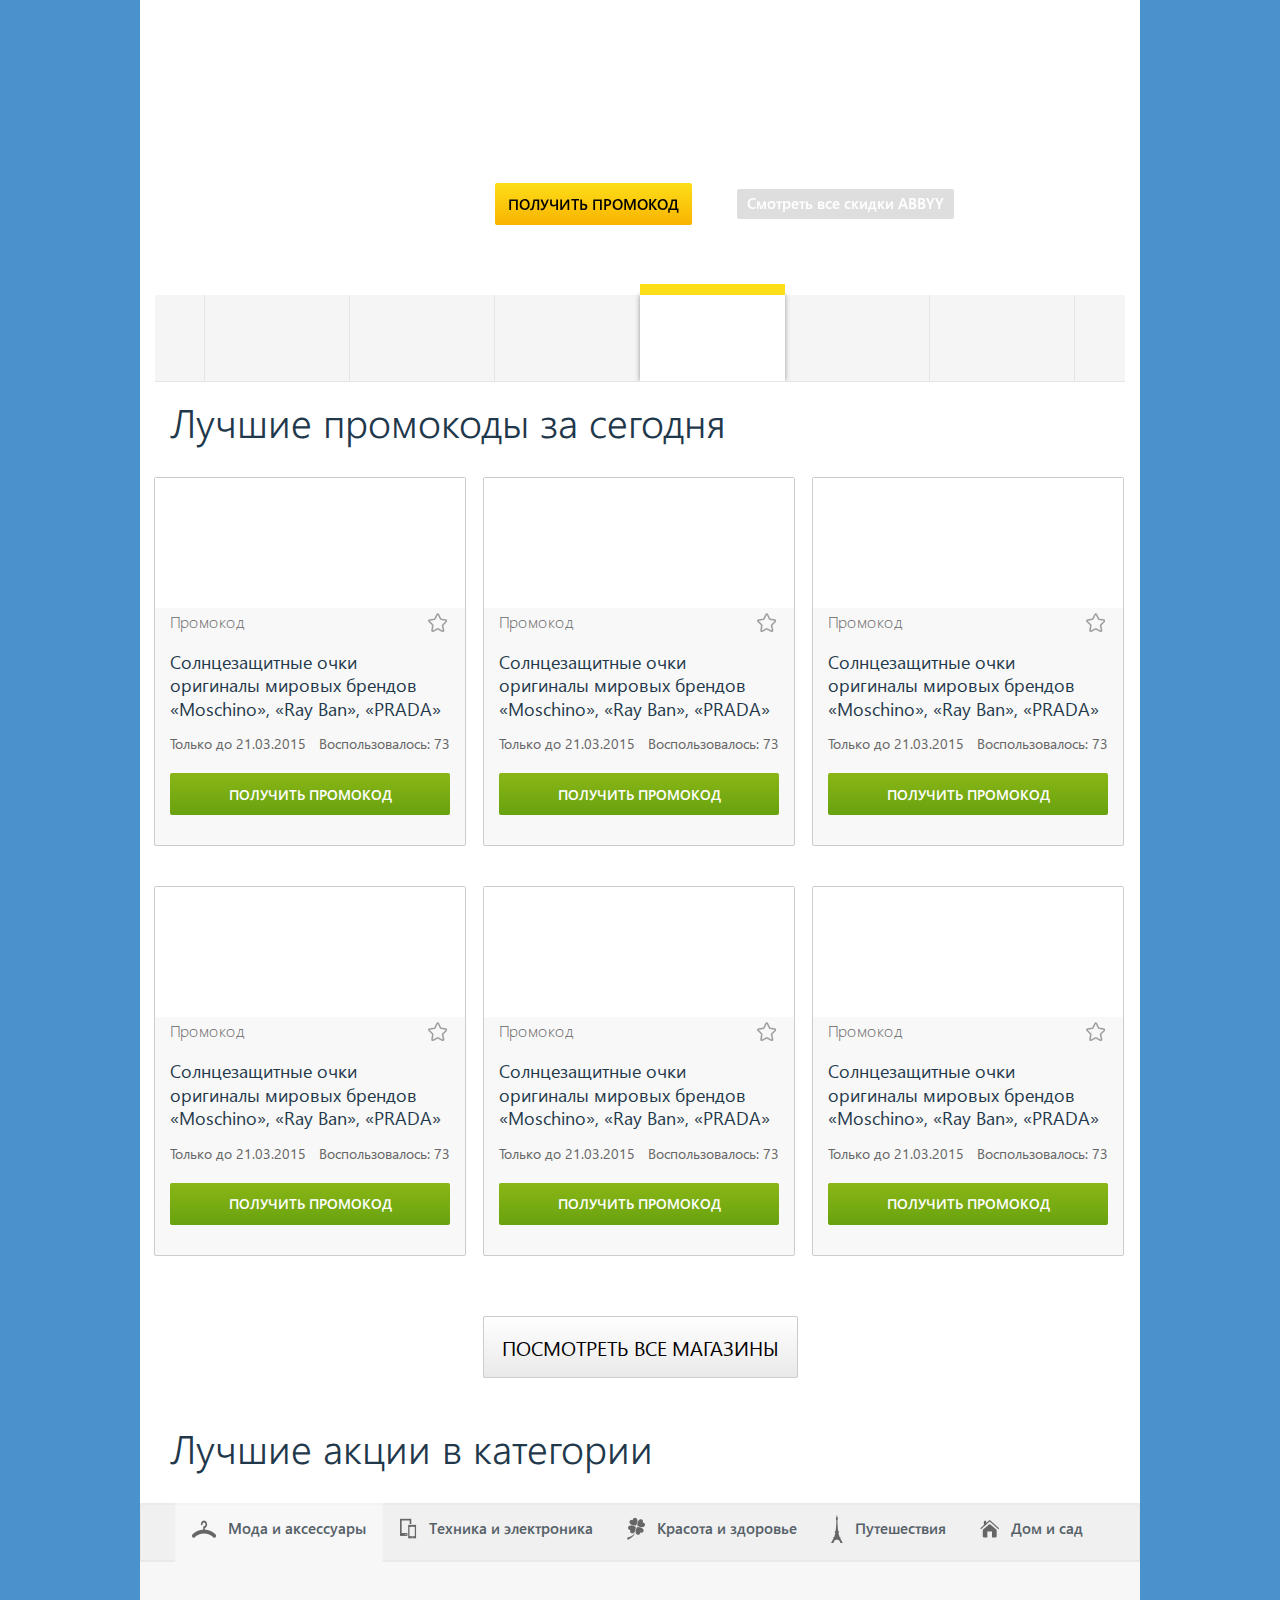
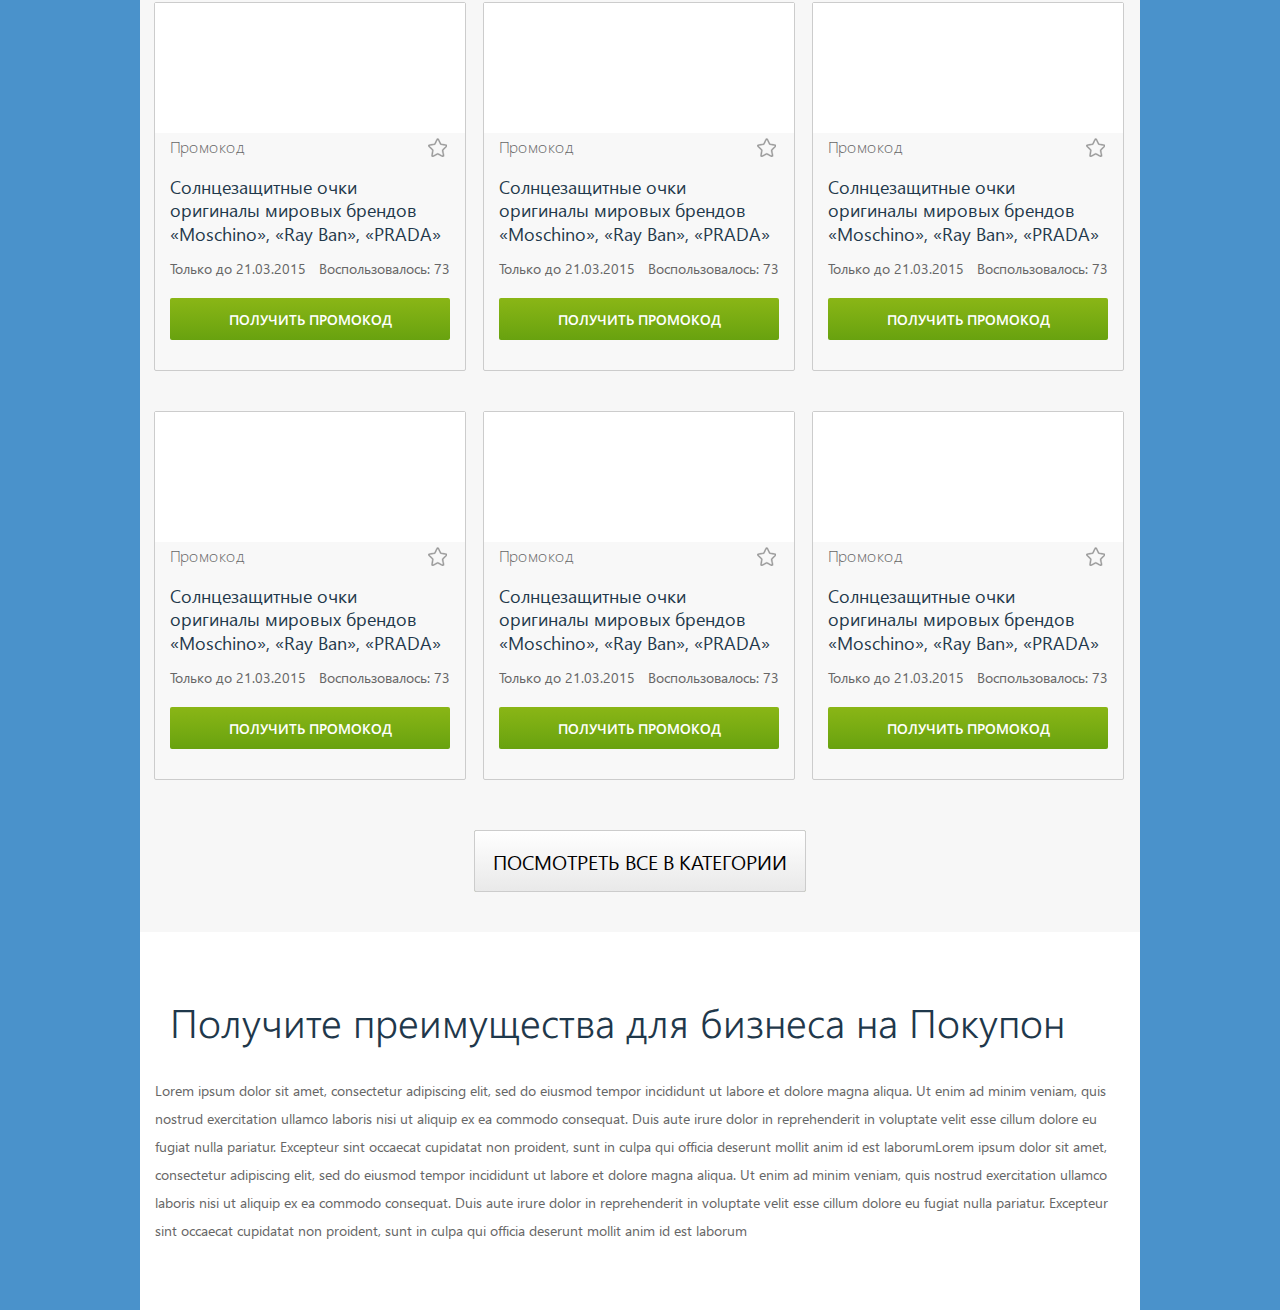
==== pokupon1.html @ 31fe0f2d "added some pages" ====
<!doctype html>
<html>
<head>
	<meta charset="utf-8">
	<title>Template</title>
	<meta name="viewport" content="width=device-width, initial-scale=1">
	<meta name="format-detection" content="telephone=no">
	<!-- <meta name="viewport" content="width=1200"> -->
	<!-- <meta name="viewport" content="initial-scale=1, user-scalable=no"> -->
	<link rel="stylesheet" media="all" href="css/screen.css" >
	<!--[if IE]><script src="js/html5shiv.js"></script><![endif]-->
</head>
<body>
<!-- wrapper -->
<div class="wrapper">
	<!-- sl -->
	<div class="sl">
		<div class="sl__in js-sl">
			<div class="sl__item">
				<img src="http://placehold.it/970x280" alt="">
				<div class="sl__content">
					<div class="sl__title">Скидка на косметику Guerlain 75%</div>
					<div class="sl__text">Лучший подарок для прекрасных дам! Наборы натуральной косметики всего от 155 грн.!</div>
					<div class="sl__footer">
						<button class="btn btn_yellow">ПОЛУЧИТЬ ПРОМОКОД</button>
						<a class="sl__link" href="#">Смотреть все скидки ABBYY</a>
					</div>
				</div>
			</div>
			<div class="sl__item">
				<img src="http://placehold.it/970x280" alt="">
				<div class="sl__content">
					<div class="sl__title">Скидка на косметику Guerlain 75%</div>
					<div class="sl__text">Лучший подарок для прекрасных дам! Наборы натуральной косметики всего от 155 грн.!</div>
					<div class="sl__footer">
						<button class="btn btn_yellow">ПОЛУЧИТЬ ПРОМОКОД</button>
						<a class="sl__link" href="#">Смотреть все скидки ABBYY</a>
					</div>
				</div>
			</div>
			<div class="sl__item">
				<img src="http://placehold.it/970x280" alt="">
				<div class="sl__content">
					<div class="sl__title">Скидка на косметику Guerlain 75%</div>
					<div class="sl__text">Лучший подарок для прекрасных дам! Наборы натуральной косметики всего от 155 грн.!</div>
					<div class="sl__footer">
						<button class="btn btn_yellow">ПОЛУЧИТЬ ПРОМОКОД</button>
						<a class="sl__link" href="#">Смотреть все скидки ABBYY</a>
					</div>
				</div>
			</div>
			<div class="sl__item">
				<img src="http://placehold.it/970x280" alt="">
				<div class="sl__content">
					<div class="sl__title">Скидка на косметику Guerlain 75%</div>
					<div class="sl__text">Лучший подарок для прекрасных дам! Наборы натуральной косметики всего от 155 грн.!</div>
					<div class="sl__footer">
						<button class="btn btn_yellow">ПОЛУЧИТЬ ПРОМОКОД</button>
						<a class="sl__link" href="#">Смотреть все скидки ABBYY</a>
					</div>
				</div>
			</div>
			<div class="sl__item">
				<img src="http://placehold.it/970x280" alt="">
				<div class="sl__content">
					<div class="sl__title">Скидка на косметику Guerlain 75%</div>
					<div class="sl__text">Лучший подарок для прекрасных дам! Наборы натуральной косметики всего от 155 грн.!</div>
					<div class="sl__footer">
						<button class="btn btn_yellow">ПОЛУЧИТЬ ПРОМОКОД</button>
						<a class="sl__link" href="#">Смотреть все скидки ABBYY</a>
					</div>
				</div>
			</div>
			<div class="sl__item">
				<img src="http://placehold.it/970x280" alt="">
				<div class="sl__content">
					<div class="sl__title">Скидка на косметику Guerlain 75%</div>
					<div class="sl__text">Лучший подарок для прекрасных дам! Наборы натуральной косметики всего от 155 грн.!</div>
					<div class="sl__footer">
						<button class="btn btn_yellow">ПОЛУЧИТЬ ПРОМОКОД</button>
						<a class="sl__link" href="#">Смотреть все скидки ABBYY</a>
					</div>
				</div>
			</div>
			<div class="sl__item">
				<img src="http://placehold.it/970x280" alt="">
				<div class="sl__content">
					<div class="sl__title">Скидка на косметику Guerlain 75%</div>
					<div class="sl__text">Лучший подарок для прекрасных дам! Наборы натуральной косметики всего от 155 грн.!</div>
					<div class="sl__footer">
						<button class="btn btn_yellow">ПОЛУЧИТЬ ПРОМОКОД</button>
						<a class="sl__link" href="#">Смотреть все скидки ABBYY</a>
					</div>
				</div>
			</div>
		</div>
		<div class="sl__nav js-sl-nav">
			<div class="sl__logo">
				<img src="http://placehold.it/120x90" alt="">
			</div>
			<div class="sl__logo">
				<img src="http://placehold.it/120x90" alt="">
			</div>
			<div class="sl__logo">
				<img src="http://placehold.it/120x90" alt="">
			</div>
			<div class="sl__logo">
				<img src="http://placehold.it/120x90" alt="">
			</div>
			<div class="sl__logo">
				<img src="http://placehold.it/120x90" alt="">
			</div>
			<div class="sl__logo">
				<img src="http://placehold.it/120x90" alt="">
			</div>
			<div class="sl__logo">
				<img src="http://placehold.it/120x90" alt="">
			</div>
		</div>
	</div>
	<!-- title -->
	<div class="title">Лучшие промокоды за сегодня</div>
	<!-- wrap-el -->
	<div class="wrap-el">
		<!-- el -->
		<div class="el">
			<div class="el__pic">
				<img src="http://placehold.it/120x90" alt="">
			</div>
			<div class="el__in">
				<div class="el__meta">
					<div class="el__type">Промокод</div>
					<div class="el__fav"><button></button></div>
				</div>
				<div class="el__text">Солнцезащитные очки оригиналы мировых брендов «Moschino», «Ray Ban», «PRADA» </div>
				<ul class="el__info">
					<li>Только до 21.03.2015</li>
					<li>Воспользовалось: 73</li>
				</ul>
				<button class="btn btn_wide">ПОЛУЧИТЬ ПРОМОКОД</button>
			</div>
		</div>
		<!-- el -->
		<div class="el">
			<div class="el__pic">
				<img src="http://placehold.it/120x90" alt="">
			</div>
			<div class="el__in">
				<div class="el__meta">
					<div class="el__type">Промокод</div>
					<div class="el__fav"><button></button></div>
				</div>
				<div class="el__text">Солнцезащитные очки оригиналы мировых брендов «Moschino», «Ray Ban», «PRADA» </div>
				<ul class="el__info">
					<li>Только до 21.03.2015</li>
					<li>Воспользовалось: 73</li>
				</ul>
				<button class="btn btn_wide">ПОЛУЧИТЬ ПРОМОКОД</button>
			</div>
		</div>
		<!-- el -->
		<div class="el">
			<div class="el__pic">
				<img src="http://placehold.it/120x90" alt="">
			</div>
			<div class="el__in">
				<div class="el__meta">
					<div class="el__type">Промокод</div>
					<div class="el__fav"><button></button></div>
				</div>
				<div class="el__text">Солнцезащитные очки оригиналы мировых брендов «Moschino», «Ray Ban», «PRADA» </div>
				<ul class="el__info">
					<li>Только до 21.03.2015</li>
					<li>Воспользовалось: 73</li>
				</ul>
				<button class="btn btn_wide">ПОЛУЧИТЬ ПРОМОКОД</button>
			</div>
		</div>
		<!-- el -->
		<div class="el">
			<div class="el__pic">
				<img src="http://placehold.it/120x90" alt="">
			</div>
			<div class="el__in">
				<div class="el__meta">
					<div class="el__type">Промокод</div>
					<div class="el__fav"><button></button></div>
				</div>
				<div class="el__text">Солнцезащитные очки оригиналы мировых брендов «Moschino», «Ray Ban», «PRADA» </div>
				<ul class="el__info">
					<li>Только до 21.03.2015</li>
					<li>Воспользовалось: 73</li>
				</ul>
				<button class="btn btn_wide">ПОЛУЧИТЬ ПРОМОКОД</button>
			</div>
		</div>
		<!-- el -->
		<div class="el">
			<div class="el__pic">
				<img src="http://placehold.it/120x90" alt="">
			</div>
			<div class="el__in">
				<div class="el__meta">
					<div class="el__type">Промокод</div>
					<div class="el__fav"><button></button></div>
				</div>
				<div class="el__text">Солнцезащитные очки оригиналы мировых брендов «Moschino», «Ray Ban», «PRADA» </div>
				<ul class="el__info">
					<li>Только до 21.03.2015</li>
					<li>Воспользовалось: 73</li>
				</ul>
				<button class="btn btn_wide">ПОЛУЧИТЬ ПРОМОКОД</button>
			</div>
		</div>
		<!-- el -->
		<div class="el">
			<div class="el__pic">
				<img src="http://placehold.it/120x90" alt="">
			</div>
			<div class="el__in">
				<div class="el__meta">
					<div class="el__type">Промокод</div>
					<div class="el__fav"><button></button></div>
				</div>
				<div class="el__text">Солнцезащитные очки оригиналы мировых брендов «Moschino», «Ray Ban», «PRADA» </div>
				<ul class="el__info">
					<li>Только до 21.03.2015</li>
					<li>Воспользовалось: 73</li>
				</ul>
				<button class="btn btn_wide">ПОЛУЧИТЬ ПРОМОКОД</button>
			</div>
		</div>
	</div>
	<!-- wrap-button -->
	<div class="wrap-button">
		<button class="btn btn_big btn_gray">ПОСМОТРЕТЬ ВСЕ МАГАЗИНЫ</button>
	</div>
	<!-- title -->
	<div class="title">Лучшие акции в категории</div>
	<!-- tabs -->
	<div class="tabs">
		<div class="tabs__nav">
			<div class="tabs__list">
				<a class="is-active" href="#"><i class="tabs__fashion"></i><span>Мода и аксессуары</span></a>
				<a href="#"><i class="tabs__tech"></i><span>Техника и электроника</span></a>
				<a href="#"><i class="tabs__beauty"></i><span>Красота и здоровье</span></a>
				<a href="#"><i class="tabs__travel"></i><span>Путешествия</span></a>
				<a href="#"><i class="tabs__home"></i><span>Дом и сад</span></a>
			</div>
		</div>
		<div class="tabs__in">
			<div class="tabs__container">
				<!-- wrap-el -->
				<div class="wrap-el">
					<!-- el -->
					<div class="el">
						<div class="el__pic">
							<img src="http://placehold.it/120x90" alt="">
						</div>
						<div class="el__in">
							<div class="el__meta">
								<div class="el__type">Промокод</div>
								<div class="el__fav"><button></button></div>
							</div>
							<div class="el__text">Солнцезащитные очки оригиналы мировых брендов «Moschino», «Ray Ban», «PRADA» </div>
							<ul class="el__info">
								<li>Только до 21.03.2015</li>
								<li>Воспользовалось: 73</li>
							</ul>
							<button class="btn btn_wide">ПОЛУЧИТЬ ПРОМОКОД</button>
						</div>
					</div>
					<!-- el -->
					<div class="el">
						<div class="el__pic">
							<img src="http://placehold.it/120x90" alt="">
						</div>
						<div class="el__in">
							<div class="el__meta">
								<div class="el__type">Промокод</div>
								<div class="el__fav"><button></button></div>
							</div>
							<div class="el__text">Солнцезащитные очки оригиналы мировых брендов «Moschino», «Ray Ban», «PRADA» </div>
							<ul class="el__info">
								<li>Только до 21.03.2015</li>
								<li>Воспользовалось: 73</li>
							</ul>
							<button class="btn btn_wide">ПОЛУЧИТЬ ПРОМОКОД</button>
						</div>
					</div>
					<!-- el -->
					<div class="el">
						<div class="el__pic">
							<img src="http://placehold.it/120x90" alt="">
						</div>
						<div class="el__in">
							<div class="el__meta">
								<div class="el__type">Промокод</div>
								<div class="el__fav"><button></button></div>
							</div>
							<div class="el__text">Солнцезащитные очки оригиналы мировых брендов «Moschino», «Ray Ban», «PRADA» </div>
							<ul class="el__info">
								<li>Только до 21.03.2015</li>
								<li>Воспользовалось: 73</li>
							</ul>
							<button class="btn btn_wide">ПОЛУЧИТЬ ПРОМОКОД</button>
						</div>
					</div>
					<!-- el -->
					<div class="el">
						<div class="el__pic">
							<img src="http://placehold.it/120x90" alt="">
						</div>
						<div class="el__in">
							<div class="el__meta">
								<div class="el__type">Промокод</div>
								<div class="el__fav"><button></button></div>
							</div>
							<div class="el__text">Солнцезащитные очки оригиналы мировых брендов «Moschino», «Ray Ban», «PRADA» </div>
							<ul class="el__info">
								<li>Только до 21.03.2015</li>
								<li>Воспользовалось: 73</li>
							</ul>
							<button class="btn btn_wide">ПОЛУЧИТЬ ПРОМОКОД</button>
						</div>
					</div>
					<!-- el -->
					<div class="el">
						<div class="el__pic">
							<img src="http://placehold.it/120x90" alt="">
						</div>
						<div class="el__in">
							<div class="el__meta">
								<div class="el__type">Промокод</div>
								<div class="el__fav"><button></button></div>
							</div>
							<div class="el__text">Солнцезащитные очки оригиналы мировых брендов «Moschino», «Ray Ban», «PRADA» </div>
							<ul class="el__info">
								<li>Только до 21.03.2015</li>
								<li>Воспользовалось: 73</li>
							</ul>
							<button class="btn btn_wide">ПОЛУЧИТЬ ПРОМОКОД</button>
						</div>
					</div>
					<!-- el -->
					<div class="el">
						<div class="el__pic">
							<img src="http://placehold.it/120x90" alt="">
						</div>
						<div class="el__in">
							<div class="el__meta">
								<div class="el__type">Промокод</div>
								<div class="el__fav"><button></button></div>
							</div>
							<div class="el__text">Солнцезащитные очки оригиналы мировых брендов «Moschino», «Ray Ban», «PRADA» </div>
							<ul class="el__info">
								<li>Только до 21.03.2015</li>
								<li>Воспользовалось: 73</li>
							</ul>
							<button class="btn btn_wide">ПОЛУЧИТЬ ПРОМОКОД</button>
						</div>
					</div>
				</div>
				<!-- wrap-button -->
				<div class="wrap-button">
					<button class="btn btn_big btn_gray">ПОСМОТРЕТЬ ВСЕ В КАТЕГОРИИ</button>
				</div>
			</div>
		</div>
	</div>
	<!-- text -->
	<div class="text">
		<div class="title">Получите преимущества для бизнеса на Покупон</div>
		<div class="text__in">
			<p>Lorem ipsum dolor sit amet, consectetur adipiscing elit, sed do eiusmod tempor incididunt ut labore et dolore magna aliqua. Ut enim ad minim veniam, quis nostrud exercitation ullamco laboris nisi ut aliquip ex ea commodo consequat. Duis aute irure dolor in reprehenderit in voluptate velit esse cillum dolore eu fugiat nulla pariatur. Excepteur sint occaecat cupidatat non proident, sunt in culpa qui officia deserunt mollit anim id est laborumLorem ipsum dolor sit amet, consectetur adipiscing elit, sed do eiusmod tempor incididunt ut labore et dolore magna aliqua. Ut enim ad minim veniam, quis nostrud exercitation ullamco laboris nisi ut aliquip ex ea commodo consequat. Duis aute irure dolor in reprehenderit in voluptate velit esse cillum dolore eu fugiat nulla pariatur. Excepteur sint occaecat cupidatat non proident, sunt in culpa qui officia deserunt mollit anim id est laborum</p>
		</div>
	</div>
</div>
<!-- load scripts -->
<script src="js/lib/head.js" data-headjs-load="js/init.js"></script>
</body>
</html>
---- css/screen.css ----
@charset "UTF-8";
html, body, div, span, applet, object, iframe, h1, h2, h3, h4, h5, h6, p, blockquote, pre, a, abbr, acronym, address, big, cite, code, del, dfn, em, img, ins, kbd, q, s, samp, small, strike, strong, sub, sup, tt, var, b, u, i, center, dl, dt, dd, ol, ul, li, fieldset, form, label, legend, table, caption, tbody, tfoot, thead, tr, th, td, article, aside, canvas, details, embed, figure, figcaption, footer, header, hgroup, menu, nav, output, ruby, section, summary, time, mark, audio, video { margin: 0; padding: 0; border: 0; vertical-align: baseline; }

body, html { height: 100%; }

img, fieldset, a img { border: none; }

input[type="text"], input[type="email"], input[type="tel"], textarea { -webkit-appearance: none; }

input[type="submit"], button { cursor: pointer; }
input[type="submit"]::-moz-focus-inner, button::-moz-focus-inner { padding: 0; border: 0; }

textarea { overflow: auto; }

input, button { margin: 0; padding: 0; border: 0; }

div, input, textarea, select, button, h1, h2, h3, h4, h5, h6, a, span, a:focus { outline: none; }

ul, ol { list-style-type: none; }

@media only screen and (min-device-width: 320px) and (max-device-width: 480px) { * { -webkit-text-size-adjust: none; } }
table { border-spacing: 0; border-collapse: collapse; width: 100%; }

html { -webkit-box-sizing: border-box; -moz-box-sizing: border-box; box-sizing: border-box; }

* { -webkit-box-sizing: border-box; -moz-box-sizing: border-box; box-sizing: border-box; }
*:before, *:after { -webkit-box-sizing: border-box; -moz-box-sizing: border-box; box-sizing: border-box; }

@font-face { font-family: SegoeUI; src: url("fonts/SegoeUI.eot"); src: url("fonts/SegoeUI.eot?#iefix") format("embedded-opentype"), url("fonts/SegoeUI.woff") format("woff"), url("fonts/SegoeUI.ttf") format("truetype"); font-weight: normal; font-style: normal; }

@font-face { font-family: SegoeWP-Bold; src: url("fonts/SegoeWP-Bold.eot"); src: url("fonts/SegoeWP-Bold.eot?#iefix") format("embedded-opentype"), url("fonts/SegoeWP-Bold.woff") format("woff"), url("fonts/SegoeWP-Bold.ttf") format("truetype"); font-weight: normal; font-style: normal; }

@font-face { font-family: SegoeWP-Light; src: url("fonts/SegoeWP-Light.eot"); src: url("fonts/SegoeWP-Light.eot?#iefix") format("embedded-opentype"), url("fonts/SegoeWP-Light.woff") format("woff"), url("fonts/SegoeWP-Light.ttf") format("truetype"); font-weight: normal; font-style: normal; }

@font-face { font-family: SegoeWP-SemiBold; src: url("fonts/SegoeWP-SemiBold.eot"); src: url("fonts/SegoeWP-SemiBold.eot?#iefix") format("embedded-opentype"), url("fonts/SegoeWP-SemiBold.woff") format("woff"), url("fonts/SegoeWP-SemiBold.ttf") format("truetype"); font-weight: normal; font-style: normal; }

@font-face { font-family: SegoeWP-SemiLight; src: url("fonts/SegoeWP-SemiLight.eot"); src: url("fonts/SegoeWP-SemiLight.eot?#iefix") format("embedded-opentype"), url("fonts/SegoeWP-SemiLight.woff") format("woff"), url("fonts/SegoeWP-SemiLight.ttf") format("truetype"); font-weight: normal; font-style: normal; }

body { min-width: 1040px; background: #4a92cb; font-family: "SegoeUI", Arial, sans-serif; font-size: 14px; line-height: 1.3; color: #666666; }

a { text-decoration: none; }

.wrapper { width: 1000px; padding: 15px; margin: 0 auto; background: white; }

.title { margin-bottom: 35px; padding: 0 15px; font-family: "SegoeWP-SemiLight", Arial, sans-serif; font-size: 40px; color: #1f384b; line-height: 1; }
.title.title_small { margin-bottom: 30px; font-family: "SegoeWP-SemiBold", Arial, sans-serif; font-size: 20px; }
.title.title_p0 { padding: 0; }
.title.title_center { text-align: center; }

.btn { height: 42px; padding: 0 13px; background-color: #68a20f; background-image: -webkit-gradient(linear, to top, to bottom, color-stop(0%, #68a20f), color-stop(100%, #8ab616)); background-image: -webkit-linear-gradient(to top, #68a20f 0%, #8ab616 100%); background-image: -moz-linear-gradient(to top, #68a20f 0%, #8ab616 100%); background-image: -o-linear-gradient(to top, #68a20f 0%, #8ab616 100%); background-image: linear-gradient(to top, #68a20f 0%, #8ab616 100%); border-radius: 2px; font-family: "SegoeWP-SemiBold", Arial, sans-serif; font-size: 14px; color: white; vertical-align: middle; }
.btn:hover { background-color: #8bb716; background-image: -webkit-gradient(linear, to top, to bottom, color-stop(0%, #8bb716), color-stop(100%, #9bcc1a)); background-image: -webkit-linear-gradient(to top, #8bb716 0%, #9bcc1a 100%); background-image: -moz-linear-gradient(to top, #8bb716 0%, #9bcc1a 100%); background-image: -o-linear-gradient(to top, #8bb716 0%, #9bcc1a 100%); background-image: linear-gradient(to top, #8bb716 0%, #9bcc1a 100%); }
.btn:active { background-color: #68a20f; background-image: -webkit-gradient(linear, to top, to bottom, color-stop(0%, #68a20f), color-stop(100%, #8ab616)); background-image: -webkit-linear-gradient(to top, #68a20f 0%, #8ab616 100%); background-image: -moz-linear-gradient(to top, #68a20f 0%, #8ab616 100%); background-image: -o-linear-gradient(to top, #68a20f 0%, #8ab616 100%); background-image: linear-gradient(to top, #68a20f 0%, #8ab616 100%); box-shadow: inset 0 0 4px rgba(49, 76, 0, 0.75); }
.btn.btn_wide { width: 100%; }
.btn.btn_big { height: 62px; padding: 0 18px; }
.btn.btn_gray { background-image: -webkit-gradient(linear, to top, to bottom, color-stop(0%, #e9e9e9), color-stop(100%, #ffffff)); background-image: -webkit-linear-gradient(to top, #e9e9e9 0%, #ffffff 100%); background-image: -moz-linear-gradient(to top, #e9e9e9 0%, #ffffff 100%); background-image: -o-linear-gradient(to top, #e9e9e9 0%, #ffffff 100%); background-image: linear-gradient(to top, #e9e9e9 0%, #ffffff 100%); border: 1px solid #cccccc; font-family: "SegoeUI", Arial, sans-serif; font-size: 20px; color: black; }
.btn.btn_gray:hover { background-color: #f1f1f1; background-image: -webkit-gradient(linear, to top, to bottom, color-stop(0%, #ffffff), color-stop(100%, #f1f1f1)); background-image: -webkit-linear-gradient(to top, #ffffff 0%, #f1f1f1 100%); background-image: -moz-linear-gradient(to top, #ffffff 0%, #f1f1f1 100%); background-image: -o-linear-gradient(to top, #ffffff 0%, #f1f1f1 100%); background-image: linear-gradient(to top, #ffffff 0%, #f1f1f1 100%); }
.btn.btn_gray:active { background-color: #e9e9e9; background-image: -webkit-gradient(linear, to top, to bottom, color-stop(0%, #e9e9e9), color-stop(100%, #ffffff)); background-image: -webkit-linear-gradient(to top, #e9e9e9 0%, #ffffff 100%); background-image: -moz-linear-gradient(to top, #e9e9e9 0%, #ffffff 100%); background-image: -o-linear-gradient(to top, #e9e9e9 0%, #ffffff 100%); background-image: linear-gradient(to top, #e9e9e9 0%, #ffffff 100%); box-shadow: inset 0 0 4px rgba(102, 102, 102, 0.75); }
.btn.btn_yellow { background-color: #f9b300; background-image: -webkit-gradient(linear, to top, to bottom, color-stop(0%, #f9b300), color-stop(100%, #fdde18)); background-image: -webkit-linear-gradient(to top, #f9b300 0%, #fdde18 100%); background-image: -moz-linear-gradient(to top, #f9b300 0%, #fdde18 100%); background-image: -o-linear-gradient(to top, #f9b300 0%, #fdde18 100%); background-image: linear-gradient(to top, #f9b300 0%, #fdde18 100%); color: black; }
.btn.btn_yellow:hover { background-color: #ffea65; background-image: -webkit-gradient(linear, to top, to bottom, color-stop(0%, #ffea65), color-stop(100%, #fdde18)); background-image: -webkit-linear-gradient(to top, #ffea65 0%, #fdde18 100%); background-image: -moz-linear-gradient(to top, #ffea65 0%, #fdde18 100%); background-image: -o-linear-gradient(to top, #ffea65 0%, #fdde18 100%); background-image: linear-gradient(to top, #ffea65 0%, #fdde18 100%); }
.btn.btn_yellow:active { background-color: #f9b300; background-image: -webkit-gradient(linear, to top, to bottom, color-stop(0%, #f9b300), color-stop(100%, #fdde18)); background-image: -webkit-linear-gradient(to top, #f9b300 0%, #fdde18 100%); background-image: -moz-linear-gradient(to top, #f9b300 0%, #fdde18 100%); background-image: -o-linear-gradient(to top, #f9b300 0%, #fdde18 100%); background-image: linear-gradient(to top, #f9b300 0%, #fdde18 100%); box-shadow: inset 0 0 5px rgba(193, 123, 1, 0.75); }
.btn.btn_ico { font-size: 0; }
.btn.btn_ico i, .btn.btn_ico span { display: inline-block; vertical-align: middle; }
.btn.btn_ico i { margin-right: 13px; }
.btn.btn_ico span { font-size: 12px; }
.btn.btn_ico.is-active .btn__heart { background-position: 0 -868px; }
.btn .btn__heart { background: url('../img/icons-s22d32d28f2.png') 0 -839px no-repeat; width: 22px; height: 19px; }

.sl { position: relative; margin-bottom: 20px; }
.sl .sl__in { position: relative; z-index: 2; }
.sl .sl__item { position: relative; height: 280px; }
.sl .sl__content { position: absolute; top: 30px; left: 340px; right: 140px; color: white; }
.sl .sl__title { margin-bottom: 20px; font-family: "SegoeWP-Bold", Arial, sans-serif; font-size: 24px; }
.sl .sl__text { margin-bottom: 35px; font-size: 20px; }
.sl .sl__footer { font-size: 0; }
.sl .sl__link { display: inline-block; padding: 5px 10px; background: rgba(0, 0, 0, 0.13); border-radius: 2px; font-family: "SegoeWP-SemiBold", Arial, sans-serif; font-size: 15px; color: white; vertical-align: middle; }
.sl .sl__link:hover { background: rgba(235, 235, 235, 0.13); }
.sl .sl__nav { position: relative; margin-top: -11px; border-bottom: 1px solid #e9e3e2; font-size: 0; white-space: nowrap; overflow: hidden; z-index: 4; }
.sl .sl__logo { position: relative; height: 86px; margin-top: 11px; padding: 10px; background: whitesmoke; box-shadow: 0 1px 0 1px #e5e5e5; cursor: pointer; text-align: center; font-size: 0; z-index: 2; }
.sl .sl__logo:before { content: ""; display: inline-block; vertical-align: middle; width: 0; height: 100%; }
.sl .sl__logo img { max-width: 88px; max-height: 66px; vertical-align: middle; }
.sl .sl__logo.slick-center { background: white; border: none; box-shadow: 0 0 5px rgba(0, 0, 0, 0.4); cursor: default; z-index: 4; }
.sl .sl__logo.slick-center:after { content: ""; position: absolute; top: -11px; left: 0; right: 0; height: 11px; background: #fdde18; }
.sl .slick-slide img { display: inline-block; -webkit-transform: none; -moz-transform: none; -ms-transform: none; -o-transform: none; transform: none; }
.sl .slick-next, .sl .slick-prev { top: 95px; margin: 0; }
.sl .slick-next:before, .sl .slick-prev:before { display: none; }
.sl .slick-prev { left: 30px; background: url('../img/icons-s22d32d28f2.png') 0 -2025px no-repeat; width: 30px; height: 47px; }
.sl .slick-prev:hover { background-position: 0 -1854px; }
.sl .slick-next { right: 30px; background: url('../img/icons-s22d32d28f2.png') 0 -1968px no-repeat; width: 30px; height: 47px; }
.sl .slick-next:hover { background-position: 0 -1911px; }
.sl .btn { margin-right: 45px; font-size: 15px; }

.wrap-el { margin: 0 -15px 20px; padding-left: 6px; font-size: 0; }

.wrap-button { margin-bottom: 50px; text-align: center; }

.el { display: inline-block; width: 312px; margin: 0 9px 40px 8px; background: #f8f8f8; border: 1px solid #cccccc; border-radius: 2px; vertical-align: top; }
.el:hover { box-shadow: 0.3px 4px 5px rgba(204, 204, 204, 0.75); }
.el .el__pic { height: 130px; background: white; text-align: center; font-size: 0; }
.el .el__pic:before { content: ""; display: inline-block; vertical-align: middle; width: 0; height: 100%; }
.el .el__pic img { vertical-align: middle; }
.el .el__in { padding: 2px 15px 30px; }
.el .el__meta { display: table; width: 100%; margin-bottom: 15px; }
.el .el__type, .el .el__fav { display: table-cell; vertical-align: middle; }
.el .el__fav { text-align: right; }
.el .el__fav button { background: url('../img/icons-s22d32d28f2.png') 0 -35px no-repeat; width: 25px; height: 25px; }
.el .el__fav button:hover { background-position: 0 -546px; }
.el .el__fav button:active, .el .el__fav button.is-active { background-position: 0 0; }
.el .el__type { font-family: "SegoeWP-Light", Arial, sans-serif; font-size: 16px; }
.el .el__text { margin-bottom: 15px; font-size: 18px; color: #1f384b; }
.el .el__info { display: table; width: 100%; margin-bottom: 20px; }
.el .el__info li { display: table-cell; text-align: right; font-size: 14px; }
.el .el__info li:first-child { text-align: left; }

.tabs { margin: 0 -15px 70px; background: #f7f7f7; }
.tabs .tabs__nav { margin-bottom: 40px; padding: 0 35px; background: #f0f0f0; box-shadow: 0 1px 0 1px #eaeaea inset, 0 -1px 0 1px #eaeaea inset; }
.tabs .tabs__list { display: table; }
.tabs .tabs__list a { display: table-cell; height: 59px; padding: 0 17px 7px; font-size: 0; vertical-align: middle; }
.tabs .tabs__list a.is-active { background: #f7f7f7; box-shadow: 0 1px 0 1px #f4f4f4 inset; }
.tabs .tabs__list i, .tabs .tabs__list span { display: inline-block; vertical-align: middle; }
.tabs .tabs__list i { margin-right: 12px; }
.tabs .tabs__list span { font-family: "SegoeWP-SemiBold", Arial, sans-serif; font-size: 15px; color: #566068; }
.tabs .tabs__fashion { background: url('../img/icons-s22d32d28f2.png') 0 -1490px no-repeat; width: 24px; height: 18px; }
.tabs .tabs__tech { background: url('../img/icons-s22d32d28f2.png') 0 -1823px no-repeat; width: 17px; height: 21px; }
.tabs .tabs__beauty { background: url('../img/icons-s22d32d28f2.png') 0 -1015px no-repeat; width: 18px; height: 23px; }
.tabs .tabs__travel { background: url('../img/icons-s22d32d28f2.png') 0 -1664px no-repeat; width: 12px; height: 29px; }
.tabs .tabs__home { background: url('../img/icons-s22d32d28f2.png') 0 -1315px no-repeat; width: 19px; height: 18px; }
.tabs .tabs__in { padding: 0 15px 40px; }
.tabs .wrap-el { margin-bottom: 10px; }
.tabs .wrap-button { margin-bottom: 0; }

.text { margin-bottom: 50px; }
.text .text__in { line-height: 2; }

.layout { display: table; width: 100%; padding: 15px 0 0 15px; }

.column { display: table-cell; vertical-align: top; table-layout: fixed; }
.column.column_section + .column_aside { width: 260px; padding: 0 0 0 30px; }
.column.column_aside { width: 240px; padding-right: 30px; }

.shop .shop__el { margin-bottom: 25px; }
.shop .shop__logo { height: 176px; border: 1px solid #cccccc; border-width: 1px 1px 0; border-radius: 2px 2px 0 0; text-align: center; font-size: 0; }
.shop .shop__logo:before { content: ""; display: inline-block; vertical-align: middle; width: 0; height: 100%; }
.shop .shop__logo img { vertical-align: middle; }
.shop .shop__available { margin-bottom: 25px; padding-bottom: 25px; border-bottom: 1px solid #e5e5e5; font-family: "SegoeWP-Light", Arial, sans-serif; font-size: 14px; text-align: center; text-transform: uppercase; color: #1f384b; }
.shop .shop__available span { display: block; margin-bottom: 10px; font-family: "SegoeWP-SemiBold", Arial, sans-serif; font-size: 90px; line-height: 1; }
.shop .btn { height: 30px; border-radius: 0 0 2px 2px; }

.list-btn button { display: block; width: 188px; height: 30px; margin-bottom: 10px; padding: 0 8px; background: none; border-radius: 4px; border: 1px solid; font-family: "SegoeWP-SemiBold", Arial, sans-serif; font-size: 12px; text-align: left; }
.list-btn button.is-gray { background: #f0f0f0; border-color: #cccccc; }
.list-btn button.is-red { border-color: #a72832; }
.list-btn button.is-viol { border-color: #53447e; }
.list-btn button.is-blue { border-color: #2eafb3; }
.list-btn button.is-green { border-color: #2eafb3; }

.wrap-code { margin-bottom: 50px; }

.wrap-code_logo .code .code__title { font-size: 18px; }
.wrap-code_logo .code .code__btn { width: 180px; }
.wrap-code_logo .code .btn { font-size: 13px; }

.code { display: table; width: 100%; margin-bottom: 25px; background: #f8f8f8; border: 1px solid #cccccc; border-radius: 2px; table-layout: fixed; }
.code .code__in, .code .code__btn, .code .code__logo { display: table-cell; height: 180px; }
.code .code__logo { width: 135px; background: white; border-radius: 2px 0 0 2px; vertical-align: middle; text-align: center; }
.code .code__logo img { max-width: 96px; }
.code .code__in { padding: 12px 14px; vertical-align: top; font-family: "SegoeWP-SemiBold", Arial, sans-serif; }
.code .code__btn { width: 200px; padding: 15px 15px 15px 0; text-align: right; vertical-align: middle; }
.code .code__head { margin-bottom: 15px; color: #666666; font-size: 0; }
.code .code__label, .code .code__only, .code .code__used { display: inline-block; vertical-align: middle; }
.code .code__label, .code .code__only { margin-right: 25px; }
.code .code__label { padding: 3px 0; border-radius: 2px; text-transform: uppercase; font-size: 12px; }
.code .code__label.is-red, .code .code__label.is-viol, .code .code__label.is-green { padding: 3px 8px; color: white; }
.code .code__label.is-red { background: #a72832; }
.code .code__label.is-viol { background: #53447e; }
.code .code__label.is-green { background: #2eafb3; }
.code .code__used, .code .code__only { font-size: 16px; }
.code .code__only { color: #5c9800; }
.code .code__title { height: 46px; margin-bottom: 12px; font-size: 20px; color: #1f384b; line-height: 1.2; overflow: hidden; }
.code .code__text { margin-bottom: 12px; font-size: 16px; color: #999999; overflow: hidden; -ms-text-overflow: ellipsis; text-overflow: ellipsis; white-space: nowrap; }
.code .code__foot { font-size: 0; }
.code .code__foot span { display: inline-block; margin-right: 25px; vertical-align: middle; font-size: 14px; color: #999999; }
.code .code__foot span + span { margin: 0; }
.code .code__vote { display: inline-block; margin-right: 7px; vertical-align: middle; }
.code .code__vote button { width: 25px; height: 27px; border: 1px solid #d6d6d6; background: white; border-radius: 0 2px 2px 0; font-size: 0; vertical-align: top; }
.code .code__vote button:first-child { border-radius: 2px 0 0 2px; border-width: 1px 0 1px 1px; }
.code .code__vote i { display: inline-block; vertical-align: middle; }
.code .code__like i { background: url('../img/icons-s22d32d28f2.png') 0 -1610px no-repeat; width: 16px; height: 17px; }
.code .code__like.is-active i { background-position: 0 -1637px; }
.code .code__dislike i { background: url('../img/icons-s22d32d28f2.png') 0 -1463px no-repeat; width: 16px; height: 17px; }
.code .code__dislike.is-active i { background-position: 0 -1288px; }
.code .btn { width: 100%; padding: 0; }

.breadcrumbs { margin-bottom: 15px; padding-left: 15px; }
.breadcrumbs li { display: inline; }
.breadcrumbs a { color: #147acc; }
.breadcrumbs a:after { content: ">"; margin-left: 2px; }

.menu { margin-bottom: 30px; }
.menu .menu__group { margin-top: 20px; padding-top: 20px; border-top: 1px solid #e5e5e5; }
.menu .menu__group:first-child { margin: 0; padding: 0; border: none; }
.menu .menu__title { margin-bottom: 15px; font-family: "SegoeWP-SemiBold", Arial, sans-serif; font-size: 18px; color: #333333; }
.menu .menu__list li { margin-bottom: 7px; }
.menu .menu__list a { color: #147acc; }

.types { margin: 0 15px 50px; overflow: hidden; }
.types .types__list { margin: 0 -15px 0 -5px; padding-bottom: 1px; font-size: 0; }
.types .types__item { position: relative; display: inline-block; width: 160px; height: 144px; margin: 0 -1px -1px 0; padding: 23px 15px 0; vertical-align: top; }
.types .types__item:before, .types .types__item:after { content: ""; position: absolute; border: 1px solid #eaeaea; }
.types .types__item:before { top: 22px; left: 0; right: 0; bottom: 22px; border-width: 0 1px; }
.types .types__item:after { top: 0; left: 14px; right: 14px; bottom: 0; border-width: 1px 0; }
.types .types__item:hover .types__ico-1 { background-position: 0 -1564px; }
.types .types__item:active .types__ico-1 { background: url('../img/icons-s22d32d28f2.png') 0 -1518px no-repeat; width: 66px; height: 36px; }
.types .types__item:hover .types__ico-2 { background-position: 0 -956px; }
.types .types__item:active .types__ico-2 { background: url('../img/icons-s22d32d28f2.png') 0 -897px no-repeat; width: 58px; height: 49px; }
.types .types__item:hover .types__ico-3 { background-position: 0 -752px; }
.types .types__item:active .types__ico-3 { background: url('../img/icons-s22d32d28f2.png') 0 -695px no-repeat; width: 56px; height: 47px; }
.types .types__item:hover .types__ico-4 { background-position: 0 -376px; }
.types .types__item:active .types__ico-4 { background: url('../img/icons-s22d32d28f2.png') 0 -318px no-repeat; width: 48px; height: 48px; }
.types .types__item:hover .types__ico-5 { background-position: 0 -1763px; }
.types .types__item:active .types__ico-5 { background: url('../img/icons-s22d32d28f2.png') 0 -1703px no-repeat; width: 50px; height: 50px; }
.types .types__item:hover .types__ico-6 { background-position: 0 -1228px; }
.types .types__item:active .types__ico-6 { background: url('../img/icons-s22d32d28f2.png') 0 -1168px no-repeat; width: 50px; height: 50px; }
.types .types__item:hover .types__ico-7 { background-position: 0 -638px; }
.types .types__item:active .types__ico-7 { background: url('../img/icons-s22d32d28f2.png') 0 -581px no-repeat; width: 48px; height: 47px; }
.types .types__item:hover .types__ico-8 { background-position: 0 -490px; }
.types .types__item:active .types__ico-8 { background: url('../img/icons-s22d32d28f2.png') 0 -434px no-repeat; width: 48px; height: 46px; }
.types .types__item:hover .types__ico-9 { background-position: 0 -1108px; }
.types .types__item:active .types__ico-9 { background: url('../img/icons-s22d32d28f2.png') 0 -1048px no-repeat; width: 50px; height: 50px; }
.types .types__item:hover .types__ico-10 { background-position: 0 -1403px; }
.types .types__item:active .types__ico-10 { background: url('../img/icons-s22d32d28f2.png') 0 -1343px no-repeat; width: 46px; height: 50px; }
.types .types__item:hover .types__ico-11 { background-position: 0 -131px; }
.types .types__item:active .types__ico-11 { background: url('../img/icons-s22d32d28f2.png') 0 -70px no-repeat; width: 51px; height: 51px; }
.types .types__item:hover .types__ico-12 { background-position: 0 -255px; }
.types .types__item:active .types__ico-12 { background: url('../img/icons-s22d32d28f2.png') 0 -192px no-repeat; width: 53px; height: 53px; }
.types .types__ico { height: 50px; margin-bottom: 12px; text-align: center; font-size: 0; }
.types .types__ico:before { content: ""; display: inline-block; vertical-align: middle; width: 0; height: 100%; }
.types .types__ico i { display: inline-block; vertical-align: middle; }
.types .types__ico-1 { background: url('../img/icons-s22d32d28f2.png') 0 -1518px no-repeat; width: 66px; height: 36px; }
.types .types__ico-2 { background: url('../img/icons-s22d32d28f2.png') 0 -897px no-repeat; width: 58px; height: 49px; }
.types .types__ico-3 { background: url('../img/icons-s22d32d28f2.png') 0 -695px no-repeat; width: 56px; height: 47px; }
.types .types__ico-4 { background: url('../img/icons-s22d32d28f2.png') 0 -318px no-repeat; width: 48px; height: 48px; }
.types .types__ico-5 { background: url('../img/icons-s22d32d28f2.png') 0 -1703px no-repeat; width: 50px; height: 50px; }
.types .types__ico-6 { background: url('../img/icons-s22d32d28f2.png') 0 -1168px no-repeat; width: 50px; height: 50px; }
.types .types__ico-7 { background: url('../img/icons-s22d32d28f2.png') 0 -581px no-repeat; width: 48px; height: 47px; }
.types .types__ico-8 { background: url('../img/icons-s22d32d28f2.png') 0 -434px no-repeat; width: 48px; height: 46px; }
.types .types__ico-9 { background: url('../img/icons-s22d32d28f2.png') 0 -1048px no-repeat; width: 50px; height: 50px; }
.types .types__ico-10 { background: url('../img/icons-s22d32d28f2.png') 0 -1343px no-repeat; width: 46px; height: 50px; }
.types .types__ico-11 { background: url('../img/icons-s22d32d28f2.png') 0 -70px no-repeat; width: 51px; height: 51px; }
.types .types__ico-12 { background: url('../img/icons-s22d32d28f2.png') 0 -192px no-repeat; width: 53px; height: 53px; }
.types .types__title { font-family: "SegoeWP-SemiBold", Arial, sans-serif; font-size: 16px; text-align: center; color: #333333; }

.shops { margin: 0 -5px 40px 0; font-size: 0; }
.shops .shops__item { display: inline-block; width: 213px; height: 221px; margin: 0 15px 30px; padding-top: 14px; border: 1px solid #cccccc; border-radius: 4px; vertical-align: top; }
.shops .shops__like { margin-bottom: 15px; padding-right: 15px; text-align: right; }
.shops .shops__like button { background: url('../img/icons-s22d32d28f2.png') 0 -839px no-repeat; width: 22px; height: 19px; }
.shops .shops__like button.is-active { background-position: 0 -868px; }
.shops .shops__pic { text-align: center; font-size: 0; }

.pop { font-size: 0; }
.pop .pop__item { display: inline-block; width: 20%; margin-bottom: 30px; padding: 0 20px; vertical-align: middle; }

.letters { margin-bottom: 60px; border-top: 1px solid #e5e5e5; font-size: 0; }
.letters .letters__row { padding: 15px 8px; border-bottom: 1px solid #e5e5e5; text-align: justify; line-height: 0; font-size: 0; text-justify: newspaper; zoom: 1; text-align-last: justify; }
.letters .letters__row:after { content: ""; display: inline-block; width: 100%; height: 0px; visibility: hidden; overflow: hidden; }
.letters a { display: inline-block; padding: 0 6px; border: 1px solid transparent; vertical-align: top; font-size: 16px; color: #147acc; text-transform: uppercase; line-height: 24px; }
.letters a.is-active { border-color: #cccccc; color: #333333; }

.catalog { margin-bottom: 40px; }
.catalog .catalog__item { margin-top: 10px; padding-top: 20px; border-top: 1px solid #e5e5e5; *zoom: 1; }
.catalog .catalog__item:after { content: " "; display: table; clear: both; }
.catalog .catalog__item:first-child { margin: 0; padding: 0; border: none; }
.catalog .catalog__letter { float: left; width: 145px; padding-left: 15px; font-family: "SegoeWP-Bold", Arial, sans-serif; font-size: 120px; color: #333333; line-height: 0.65; }
.catalog .catalog__list { float: left; width: 825px; }
.catalog .catalog__list ul { float: left; width: 20%; padding-right: 20px; }
.catalog .catalog__list li { margin-bottom: 10px; }
.catalog .catalog__list a { color: #147acc; }

.slick-slider { position: relative; display: block; box-sizing: border-box; -moz-box-sizing: border-box; -webkit-touch-callout: none; -webkit-user-select: none; -khtml-user-select: none; -moz-user-select: none; -ms-user-select: none; user-select: none; -ms-touch-action: pan-y; touch-action: pan-y; -webkit-tap-highlight-color: transparent; }

.slick-list { position: relative; overflow: hidden; display: block; margin: 0; padding: 0; }
.slick-list:focus { outline: none; }
.slick-loading .slick-list { background: white slick-image-url("ajax-loader.gif") center center no-repeat; }
.slick-list.dragging { cursor: pointer; cursor: hand; }

.slick-slider .slick-list, .slick-track, .slick-slide, .slick-slide img { -webkit-transform: translate3d(0, 0, 0); -moz-transform: translate3d(0, 0, 0); -ms-transform: translate3d(0, 0, 0); -o-transform: translate3d(0, 0, 0); transform: translate3d(0, 0, 0); }

.slick-track { position: relative; left: 0; top: 0; display: block; zoom: 1; }
.slick-track:before, .slick-track:after { content: ""; display: table; }
.slick-track:after { clear: both; }
.slick-loading .slick-track { visibility: hidden; }

.slick-slide { float: left; height: 100%; min-height: 1px; display: none; }
.slick-slide img { display: block; max-width: 100%; }
.slick-slide.slick-loading img { display: none; }
.slick-slide.dragging img { pointer-events: none; }
.slick-initialized .slick-slide { display: block; }
.slick-loading .slick-slide { visibility: hidden; }
.slick-vertical .slick-slide { display: block; height: auto; border: 1px solid transparent; }

.slick-prev, .slick-next { position: absolute; top: 50%; margin-top: -14px; font: 0/0 a; text-shadow: none; color: transparent; height: 50px; background: none; }
.slick-prev:focus, .slick-next:focus { outline: none; }
.slick-prev.slick-disabled, .slick-next.slick-disabled { opacity: 0.2; }
.slick-prev:before, .slick-next:before { height: 50px; line-height: 50px; }

.slick-prev { left: 0; }
.slick-prev:before { content: "←"; display: inline-block; vertical-align: middle; font-size: 61px; color: white; }

.slick-next { right: 0; }
.slick-next:before { content: "→"; display: inline-block; vertical-align: middle; font-size: 61px; color: white; }

.slick-dots { text-align: center; position: absolute; margin: 0; bottom: 0; left: 0; right: 0; }
.slick-dots li { position: relative; display: inline-block; padding: 0 3px; }
.slick-dots li.slick-active button { opacity: 0.3; box-shadow: none; }
.slick-dots li:before { display: none; }
.slick-dots button { display: block; width: 6px; height: 6px; background: white; -webkit-box-shadow: 0 1px 5px rgba(0, 0, 0, 0.25); -moz-box-shadow: 0 1px 5px rgba(0, 0, 0, 0.25); box-shadow: 0 1px 5px rgba(0, 0, 0, 0.25); cursor: pointer; font: 0/0 a; text-shadow: none; color: transparent; border-radius: 50%; }
.slick-dots button:hover { box-shadow: none; }
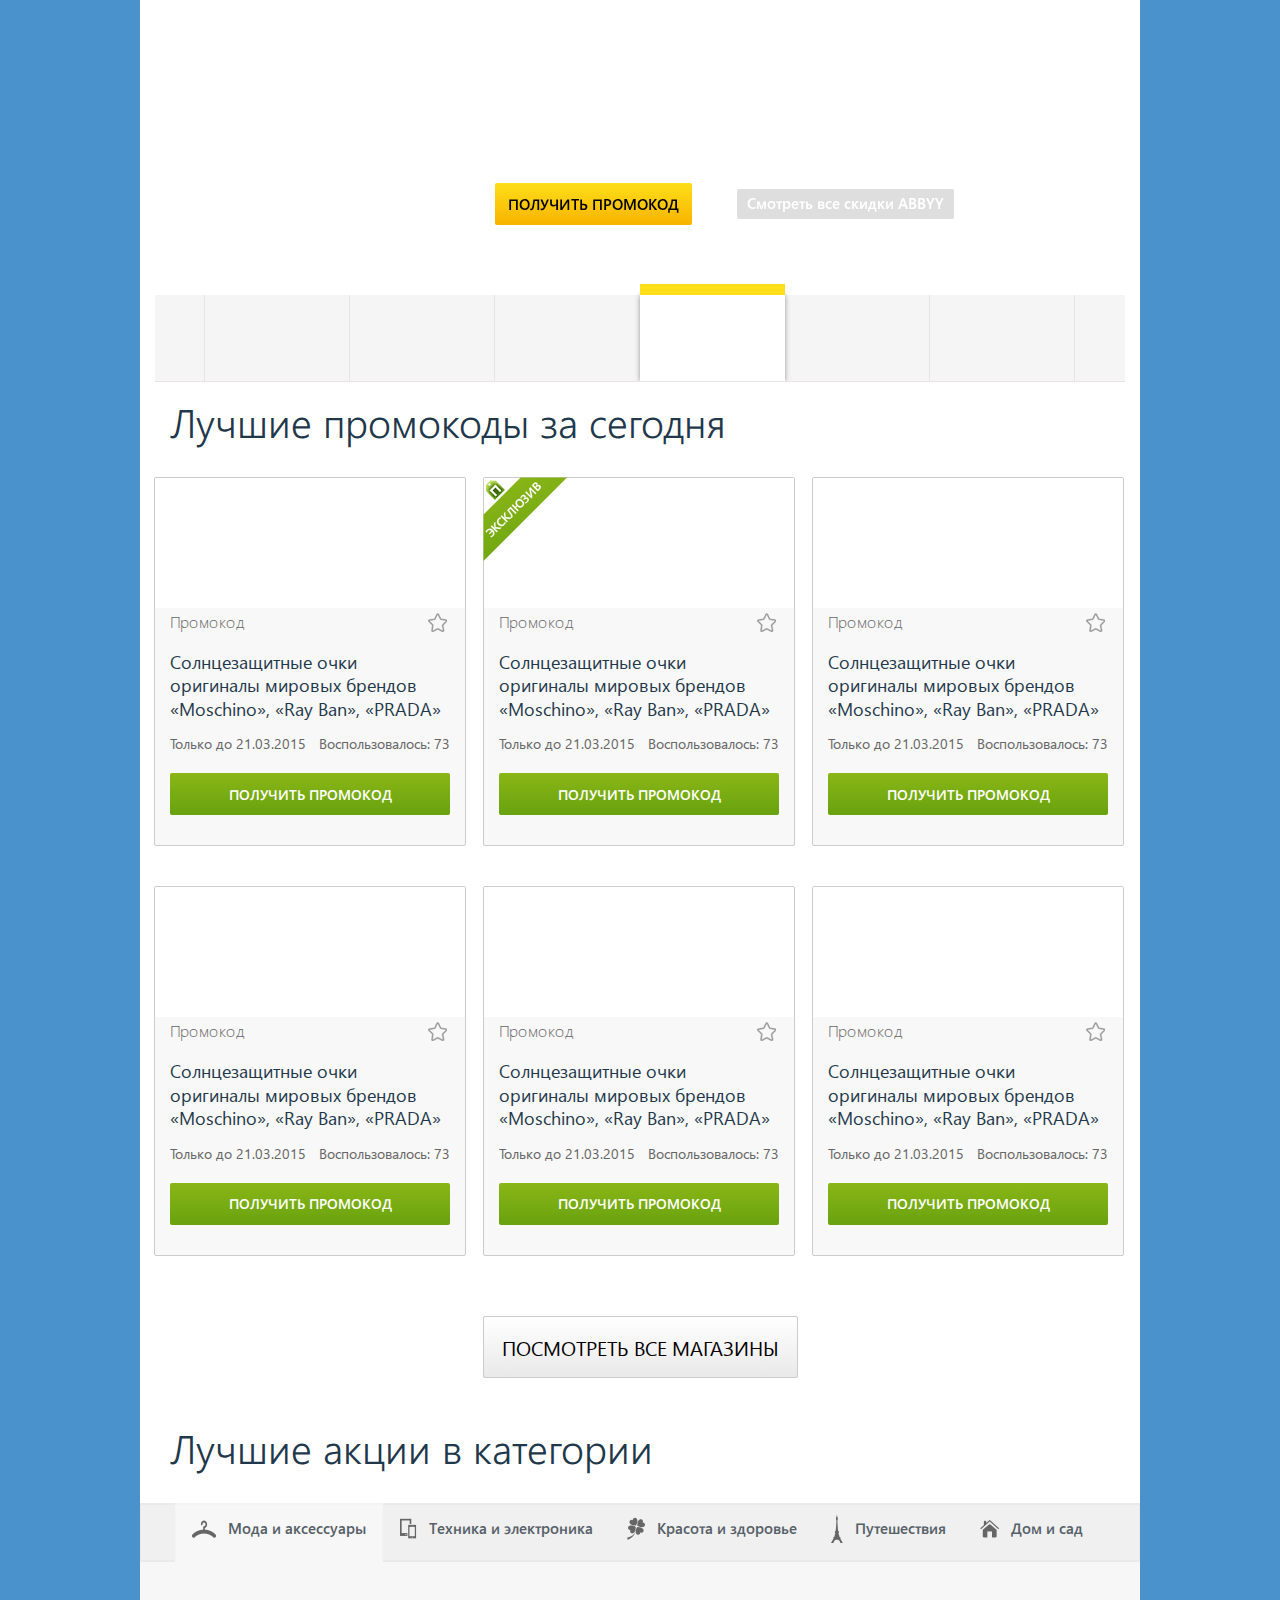
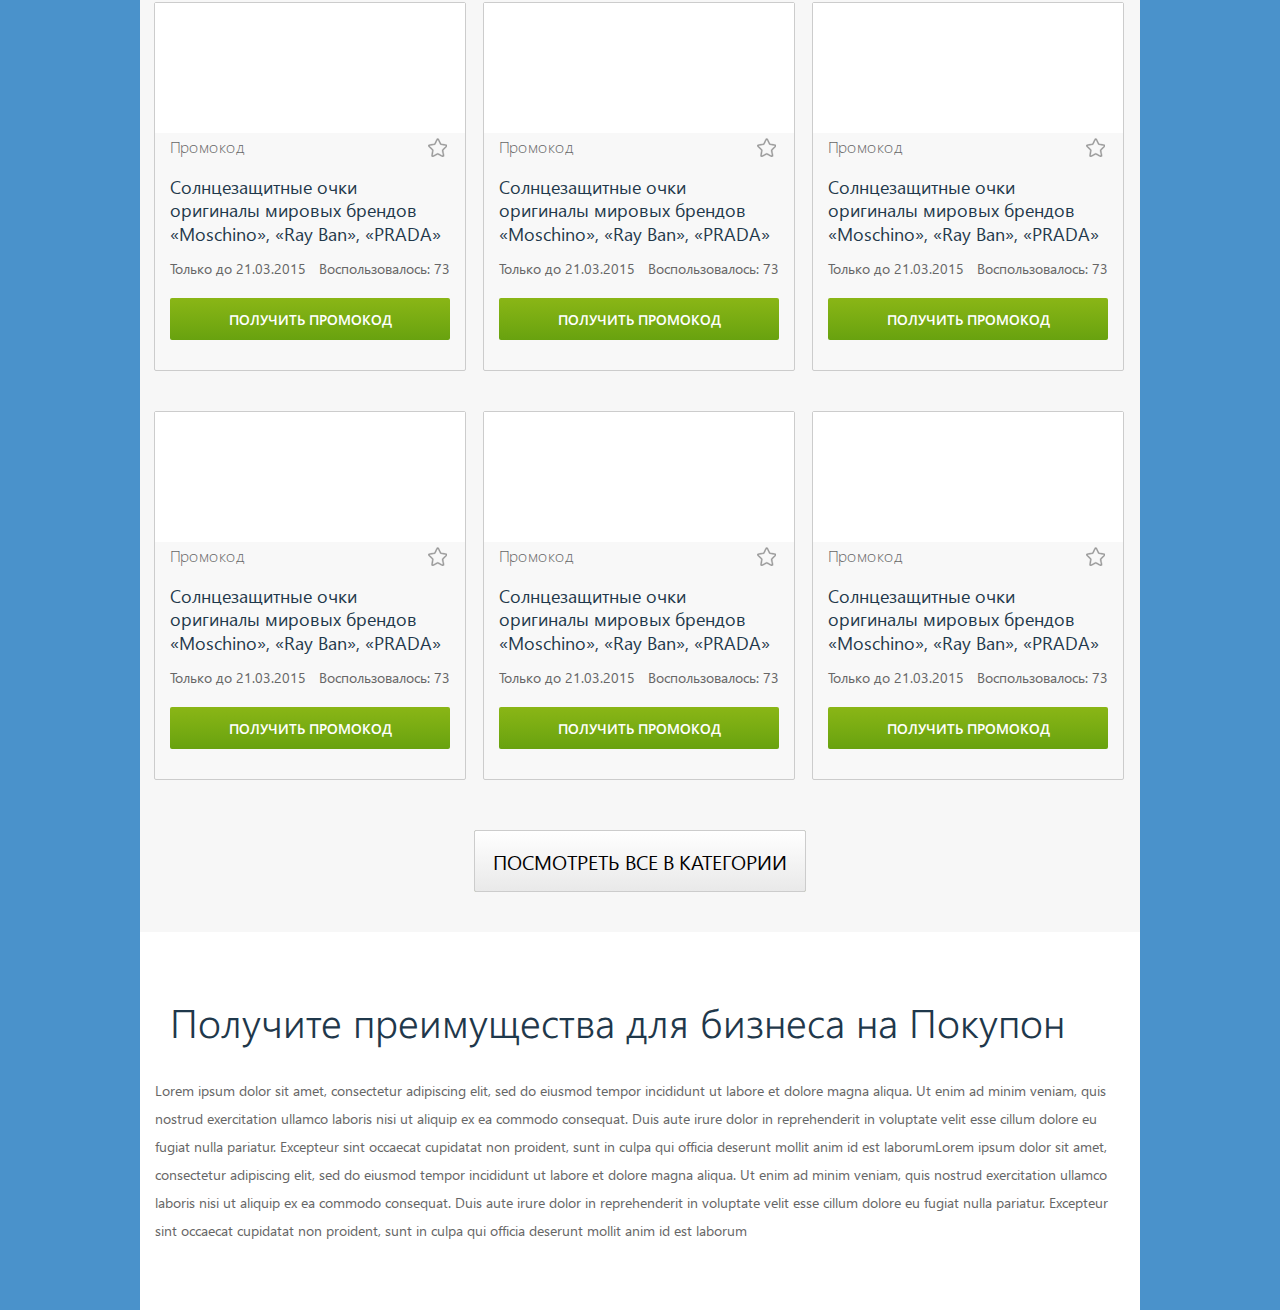
==== commit 3f1a9394: "added popups" ====
--- a/pokupon1.html
+++ b/pokupon1.html
@@ -119,7 +119,7 @@
 		</div>
 	</div>
 	<!-- title -->
-	<div class="title">Лучшие промокоды за сегодня</div>
+	<div class="title"><h1>Лучшие промокоды</h1> <p>за сегодня</p></div>
 	<!-- wrap-el -->
 	<div class="wrap-el">
 		<!-- el -->
@@ -143,6 +143,7 @@
 		<!-- el -->
 		<div class="el">
 			<div class="el__pic">
+				<i class="el__exclusive"></i>
 				<img src="http://placehold.it/120x90" alt="">
 			</div>
 			<div class="el__in">
@@ -236,7 +237,7 @@
 		<button class="btn btn_big btn_gray">ПОСМОТРЕТЬ ВСЕ МАГАЗИНЫ</button>
 	</div>
 	<!-- title -->
-	<div class="title">Лучшие акции в категории</div>
+	<div class="title"><p>Лучшие акции в категории</p></div>
 	<!-- tabs -->
 	<div class="tabs">
 		<div class="tabs__nav">
--- a/css/screen.css
+++ b/css/screen.css
@@ -43,6 +43,8 @@
 .wrapper { width: 1000px; padding: 15px; margin: 0 auto; background: white; }
 
 .title { margin-bottom: 35px; padding: 0 15px; font-family: "SegoeWP-SemiLight", Arial, sans-serif; font-size: 40px; color: #1f384b; line-height: 1; }
+.title h1, .title p { display: inline-block; font-size: 40px; }
+.title h1 { font-weight: 400; }
 .title.title_small { margin-bottom: 30px; font-family: "SegoeWP-SemiBold", Arial, sans-serif; font-size: 20px; }
 .title.title_p0 { padding: 0; }
 .title.title_center { text-align: center; }
@@ -52,6 +54,7 @@
 .btn:active { background-color: #68a20f; background-image: -webkit-gradient(linear, to top, to bottom, color-stop(0%, #68a20f), color-stop(100%, #8ab616)); background-image: -webkit-linear-gradient(to top, #68a20f 0%, #8ab616 100%); background-image: -moz-linear-gradient(to top, #68a20f 0%, #8ab616 100%); background-image: -o-linear-gradient(to top, #68a20f 0%, #8ab616 100%); background-image: linear-gradient(to top, #68a20f 0%, #8ab616 100%); box-shadow: inset 0 0 4px rgba(49, 76, 0, 0.75); }
 .btn.btn_wide { width: 100%; }
 .btn.btn_big { height: 62px; padding: 0 18px; }
+.btn.btn_bigger { height: 52px; padding: 0 20px; font-size: 18px; }
 .btn.btn_gray { background-image: -webkit-gradient(linear, to top, to bottom, color-stop(0%, #e9e9e9), color-stop(100%, #ffffff)); background-image: -webkit-linear-gradient(to top, #e9e9e9 0%, #ffffff 100%); background-image: -moz-linear-gradient(to top, #e9e9e9 0%, #ffffff 100%); background-image: -o-linear-gradient(to top, #e9e9e9 0%, #ffffff 100%); background-image: linear-gradient(to top, #e9e9e9 0%, #ffffff 100%); border: 1px solid #cccccc; font-family: "SegoeUI", Arial, sans-serif; font-size: 20px; color: black; }
 .btn.btn_gray:hover { background-color: #f1f1f1; background-image: -webkit-gradient(linear, to top, to bottom, color-stop(0%, #ffffff), color-stop(100%, #f1f1f1)); background-image: -webkit-linear-gradient(to top, #ffffff 0%, #f1f1f1 100%); background-image: -moz-linear-gradient(to top, #ffffff 0%, #f1f1f1 100%); background-image: -o-linear-gradient(to top, #ffffff 0%, #f1f1f1 100%); background-image: linear-gradient(to top, #ffffff 0%, #f1f1f1 100%); }
 .btn.btn_gray:active { background-color: #e9e9e9; background-image: -webkit-gradient(linear, to top, to bottom, color-stop(0%, #e9e9e9), color-stop(100%, #ffffff)); background-image: -webkit-linear-gradient(to top, #e9e9e9 0%, #ffffff 100%); background-image: -moz-linear-gradient(to top, #e9e9e9 0%, #ffffff 100%); background-image: -o-linear-gradient(to top, #e9e9e9 0%, #ffffff 100%); background-image: linear-gradient(to top, #e9e9e9 0%, #ffffff 100%); box-shadow: inset 0 0 4px rgba(102, 102, 102, 0.75); }
@@ -62,8 +65,8 @@
 .btn.btn_ico i, .btn.btn_ico span { display: inline-block; vertical-align: middle; }
 .btn.btn_ico i { margin-right: 13px; }
 .btn.btn_ico span { font-size: 12px; }
-.btn.btn_ico.is-active .btn__heart { background-position: 0 -868px; }
-.btn .btn__heart { background: url('../img/icons-s22d32d28f2.png') 0 -839px no-repeat; width: 22px; height: 19px; }
+.btn.btn_ico.is-active .btn__heart { background-position: 0 -1362px; }
+.btn .btn__heart { background: url('../img/icons-s3b0e6ccfbf.png') 0 -1333px no-repeat; width: 22px; height: 19px; }
 
 .sl { position: relative; margin-bottom: 20px; }
 .sl .sl__in { position: relative; z-index: 2; }
@@ -83,10 +86,10 @@
 .sl .slick-slide img { display: inline-block; -webkit-transform: none; -moz-transform: none; -ms-transform: none; -o-transform: none; transform: none; }
 .sl .slick-next, .sl .slick-prev { top: 95px; margin: 0; }
 .sl .slick-next:before, .sl .slick-prev:before { display: none; }
-.sl .slick-prev { left: 30px; background: url('../img/icons-s22d32d28f2.png') 0 -2025px no-repeat; width: 30px; height: 47px; }
-.sl .slick-prev:hover { background-position: 0 -1854px; }
-.sl .slick-next { right: 30px; background: url('../img/icons-s22d32d28f2.png') 0 -1968px no-repeat; width: 30px; height: 47px; }
-.sl .slick-next:hover { background-position: 0 -1911px; }
+.sl .slick-prev { left: 30px; background: url('../img/icons-s3b0e6ccfbf.png') 0 -2585px no-repeat; width: 30px; height: 47px; }
+.sl .slick-prev:hover { background-position: 0 -2414px; }
+.sl .slick-next { right: 30px; background: url('../img/icons-s3b0e6ccfbf.png') 0 -2528px no-repeat; width: 30px; height: 47px; }
+.sl .slick-next:hover { background-position: 0 -2471px; }
 .sl .btn { margin-right: 45px; font-size: 15px; }
 
 .wrap-el { margin: 0 -15px 20px; padding-left: 6px; font-size: 0; }
@@ -95,15 +98,16 @@
 
 .el { display: inline-block; width: 312px; margin: 0 9px 40px 8px; background: #f8f8f8; border: 1px solid #cccccc; border-radius: 2px; vertical-align: top; }
 .el:hover { box-shadow: 0.3px 4px 5px rgba(204, 204, 204, 0.75); }
-.el .el__pic { height: 130px; background: white; text-align: center; font-size: 0; }
+.el .el__pic { position: relative; height: 130px; background: white; text-align: center; font-size: 0; }
 .el .el__pic:before { content: ""; display: inline-block; vertical-align: middle; width: 0; height: 100%; }
 .el .el__pic img { vertical-align: middle; }
+.el .el__exclusive { position: absolute; top: -1px; left: -1px; background: url('../img/icons-s3b0e6ccfbf.png') 0 -70px no-repeat; width: 84px; height: 84px; }
 .el .el__in { padding: 2px 15px 30px; }
 .el .el__meta { display: table; width: 100%; margin-bottom: 15px; }
 .el .el__type, .el .el__fav { display: table-cell; vertical-align: middle; }
 .el .el__fav { text-align: right; }
-.el .el__fav button { background: url('../img/icons-s22d32d28f2.png') 0 -35px no-repeat; width: 25px; height: 25px; }
-.el .el__fav button:hover { background-position: 0 -546px; }
+.el .el__fav button { background: url('../img/icons-s3b0e6ccfbf.png') 0 -35px no-repeat; width: 25px; height: 25px; }
+.el .el__fav button:hover { background-position: 0 -760px; }
 .el .el__fav button:active, .el .el__fav button.is-active { background-position: 0 0; }
 .el .el__type { font-family: "SegoeWP-Light", Arial, sans-serif; font-size: 16px; }
 .el .el__text { margin-bottom: 15px; font-size: 18px; color: #1f384b; }
@@ -119,11 +123,11 @@
 .tabs .tabs__list i, .tabs .tabs__list span { display: inline-block; vertical-align: middle; }
 .tabs .tabs__list i { margin-right: 12px; }
 .tabs .tabs__list span { font-family: "SegoeWP-SemiBold", Arial, sans-serif; font-size: 15px; color: #566068; }
-.tabs .tabs__fashion { background: url('../img/icons-s22d32d28f2.png') 0 -1490px no-repeat; width: 24px; height: 18px; }
-.tabs .tabs__tech { background: url('../img/icons-s22d32d28f2.png') 0 -1823px no-repeat; width: 17px; height: 21px; }
-.tabs .tabs__beauty { background: url('../img/icons-s22d32d28f2.png') 0 -1015px no-repeat; width: 18px; height: 23px; }
-.tabs .tabs__travel { background: url('../img/icons-s22d32d28f2.png') 0 -1664px no-repeat; width: 12px; height: 29px; }
-.tabs .tabs__home { background: url('../img/icons-s22d32d28f2.png') 0 -1315px no-repeat; width: 19px; height: 18px; }
+.tabs .tabs__fashion { background: url('../img/icons-s3b0e6ccfbf.png') 0 -2050px no-repeat; width: 24px; height: 18px; }
+.tabs .tabs__tech { background: url('../img/icons-s3b0e6ccfbf.png') 0 -2383px no-repeat; width: 17px; height: 21px; }
+.tabs .tabs__beauty { background: url('../img/icons-s3b0e6ccfbf.png') 0 -1509px no-repeat; width: 18px; height: 23px; }
+.tabs .tabs__travel { background: url('../img/icons-s3b0e6ccfbf.png') 0 -2224px no-repeat; width: 12px; height: 29px; }
+.tabs .tabs__home { background: url('../img/icons-s3b0e6ccfbf.png') 0 -1875px no-repeat; width: 19px; height: 18px; }
 .tabs .tabs__in { padding: 0 15px 40px; }
 .tabs .wrap-el { margin-bottom: 10px; }
 .tabs .wrap-button { margin-bottom: 0; }
@@ -183,10 +187,10 @@
 .code .code__vote button { width: 25px; height: 27px; border: 1px solid #d6d6d6; background: white; border-radius: 0 2px 2px 0; font-size: 0; vertical-align: top; }
 .code .code__vote button:first-child { border-radius: 2px 0 0 2px; border-width: 1px 0 1px 1px; }
 .code .code__vote i { display: inline-block; vertical-align: middle; }
-.code .code__like i { background: url('../img/icons-s22d32d28f2.png') 0 -1610px no-repeat; width: 16px; height: 17px; }
-.code .code__like.is-active i { background-position: 0 -1637px; }
-.code .code__dislike i { background: url('../img/icons-s22d32d28f2.png') 0 -1463px no-repeat; width: 16px; height: 17px; }
-.code .code__dislike.is-active i { background-position: 0 -1288px; }
+.code .code__like i { background: url('../img/icons-s3b0e6ccfbf.png') 0 -2170px no-repeat; width: 16px; height: 17px; }
+.code .code__like.is-active i { background-position: 0 -2197px; }
+.code .code__dislike i { background: url('../img/icons-s3b0e6ccfbf.png') 0 -2023px no-repeat; width: 16px; height: 17px; }
+.code .code__dislike.is-active i { background-position: 0 -1848px; }
 .code .btn { width: 100%; padding: 0; }
 
 .breadcrumbs { margin-bottom: 15px; padding-left: 15px; }
@@ -207,52 +211,52 @@
 .types .types__item:before, .types .types__item:after { content: ""; position: absolute; border: 1px solid #eaeaea; }
 .types .types__item:before { top: 22px; left: 0; right: 0; bottom: 22px; border-width: 0 1px; }
 .types .types__item:after { top: 0; left: 14px; right: 14px; bottom: 0; border-width: 1px 0; }
-.types .types__item:hover .types__ico-1 { background-position: 0 -1564px; }
-.types .types__item:active .types__ico-1 { background: url('../img/icons-s22d32d28f2.png') 0 -1518px no-repeat; width: 66px; height: 36px; }
-.types .types__item:hover .types__ico-2 { background-position: 0 -956px; }
-.types .types__item:active .types__ico-2 { background: url('../img/icons-s22d32d28f2.png') 0 -897px no-repeat; width: 58px; height: 49px; }
-.types .types__item:hover .types__ico-3 { background-position: 0 -752px; }
-.types .types__item:active .types__ico-3 { background: url('../img/icons-s22d32d28f2.png') 0 -695px no-repeat; width: 56px; height: 47px; }
-.types .types__item:hover .types__ico-4 { background-position: 0 -376px; }
-.types .types__item:active .types__ico-4 { background: url('../img/icons-s22d32d28f2.png') 0 -318px no-repeat; width: 48px; height: 48px; }
-.types .types__item:hover .types__ico-5 { background-position: 0 -1763px; }
-.types .types__item:active .types__ico-5 { background: url('../img/icons-s22d32d28f2.png') 0 -1703px no-repeat; width: 50px; height: 50px; }
-.types .types__item:hover .types__ico-6 { background-position: 0 -1228px; }
-.types .types__item:active .types__ico-6 { background: url('../img/icons-s22d32d28f2.png') 0 -1168px no-repeat; width: 50px; height: 50px; }
-.types .types__item:hover .types__ico-7 { background-position: 0 -638px; }
-.types .types__item:active .types__ico-7 { background: url('../img/icons-s22d32d28f2.png') 0 -581px no-repeat; width: 48px; height: 47px; }
-.types .types__item:hover .types__ico-8 { background-position: 0 -490px; }
-.types .types__item:active .types__ico-8 { background: url('../img/icons-s22d32d28f2.png') 0 -434px no-repeat; width: 48px; height: 46px; }
-.types .types__item:hover .types__ico-9 { background-position: 0 -1108px; }
-.types .types__item:active .types__ico-9 { background: url('../img/icons-s22d32d28f2.png') 0 -1048px no-repeat; width: 50px; height: 50px; }
-.types .types__item:hover .types__ico-10 { background-position: 0 -1403px; }
-.types .types__item:active .types__ico-10 { background: url('../img/icons-s22d32d28f2.png') 0 -1343px no-repeat; width: 46px; height: 50px; }
-.types .types__item:hover .types__ico-11 { background-position: 0 -131px; }
-.types .types__item:active .types__ico-11 { background: url('../img/icons-s22d32d28f2.png') 0 -70px no-repeat; width: 51px; height: 51px; }
-.types .types__item:hover .types__ico-12 { background-position: 0 -255px; }
-.types .types__item:active .types__ico-12 { background: url('../img/icons-s22d32d28f2.png') 0 -192px no-repeat; width: 53px; height: 53px; }
+.types .types__item:hover .types__ico-1 { background-position: 0 -2124px; }
+.types .types__item:active .types__ico-1 { background: url('../img/icons-s3b0e6ccfbf.png') 0 -2078px no-repeat; width: 66px; height: 36px; }
+.types .types__item:hover .types__ico-2 { background-position: 0 -1450px; }
+.types .types__item:active .types__ico-2 { background: url('../img/icons-s3b0e6ccfbf.png') 0 -1391px no-repeat; width: 58px; height: 49px; }
+.types .types__item:hover .types__ico-3 { background-position: 0 -1206px; }
+.types .types__item:active .types__ico-3 { background: url('../img/icons-s3b0e6ccfbf.png') 0 -1149px no-repeat; width: 56px; height: 47px; }
+.types .types__item:hover .types__ico-4 { background-position: 0 -470px; }
+.types .types__item:active .types__ico-4 { background: url('../img/icons-s3b0e6ccfbf.png') 0 -412px no-repeat; width: 48px; height: 48px; }
+.types .types__item:hover .types__ico-5 { background-position: 0 -2323px; }
+.types .types__item:active .types__ico-5 { background: url('../img/icons-s3b0e6ccfbf.png') 0 -2263px no-repeat; width: 50px; height: 50px; }
+.types .types__item:hover .types__ico-6 { background-position: 0 -1788px; }
+.types .types__item:active .types__ico-6 { background: url('../img/icons-s3b0e6ccfbf.png') 0 -1728px no-repeat; width: 50px; height: 50px; }
+.types .types__item:hover .types__ico-7 { background-position: 0 -852px; }
+.types .types__item:active .types__ico-7 { background: url('../img/icons-s3b0e6ccfbf.png') 0 -795px no-repeat; width: 48px; height: 47px; }
+.types .types__item:hover .types__ico-8 { background-position: 0 -584px; }
+.types .types__item:active .types__ico-8 { background: url('../img/icons-s3b0e6ccfbf.png') 0 -528px no-repeat; width: 48px; height: 46px; }
+.types .types__item:hover .types__ico-9 { background-position: 0 -1635px; }
+.types .types__item:active .types__ico-9 { background: url('../img/icons-s3b0e6ccfbf.png') 0 -1575px no-repeat; width: 50px; height: 50px; }
+.types .types__item:hover .types__ico-10 { background-position: 0 -1963px; }
+.types .types__item:active .types__ico-10 { background: url('../img/icons-s3b0e6ccfbf.png') 0 -1903px no-repeat; width: 46px; height: 50px; }
+.types .types__item:hover .types__ico-11 { background-position: 0 -225px; }
+.types .types__item:active .types__ico-11 { background: url('../img/icons-s3b0e6ccfbf.png') 0 -164px no-repeat; width: 51px; height: 51px; }
+.types .types__item:hover .types__ico-12 { background-position: 0 -349px; }
+.types .types__item:active .types__ico-12 { background: url('../img/icons-s3b0e6ccfbf.png') 0 -286px no-repeat; width: 53px; height: 53px; }
 .types .types__ico { height: 50px; margin-bottom: 12px; text-align: center; font-size: 0; }
 .types .types__ico:before { content: ""; display: inline-block; vertical-align: middle; width: 0; height: 100%; }
 .types .types__ico i { display: inline-block; vertical-align: middle; }
-.types .types__ico-1 { background: url('../img/icons-s22d32d28f2.png') 0 -1518px no-repeat; width: 66px; height: 36px; }
-.types .types__ico-2 { background: url('../img/icons-s22d32d28f2.png') 0 -897px no-repeat; width: 58px; height: 49px; }
-.types .types__ico-3 { background: url('../img/icons-s22d32d28f2.png') 0 -695px no-repeat; width: 56px; height: 47px; }
-.types .types__ico-4 { background: url('../img/icons-s22d32d28f2.png') 0 -318px no-repeat; width: 48px; height: 48px; }
-.types .types__ico-5 { background: url('../img/icons-s22d32d28f2.png') 0 -1703px no-repeat; width: 50px; height: 50px; }
-.types .types__ico-6 { background: url('../img/icons-s22d32d28f2.png') 0 -1168px no-repeat; width: 50px; height: 50px; }
-.types .types__ico-7 { background: url('../img/icons-s22d32d28f2.png') 0 -581px no-repeat; width: 48px; height: 47px; }
-.types .types__ico-8 { background: url('../img/icons-s22d32d28f2.png') 0 -434px no-repeat; width: 48px; height: 46px; }
-.types .types__ico-9 { background: url('../img/icons-s22d32d28f2.png') 0 -1048px no-repeat; width: 50px; height: 50px; }
-.types .types__ico-10 { background: url('../img/icons-s22d32d28f2.png') 0 -1343px no-repeat; width: 46px; height: 50px; }
-.types .types__ico-11 { background: url('../img/icons-s22d32d28f2.png') 0 -70px no-repeat; width: 51px; height: 51px; }
-.types .types__ico-12 { background: url('../img/icons-s22d32d28f2.png') 0 -192px no-repeat; width: 53px; height: 53px; }
+.types .types__ico-1 { background: url('../img/icons-s3b0e6ccfbf.png') 0 -2078px no-repeat; width: 66px; height: 36px; }
+.types .types__ico-2 { background: url('../img/icons-s3b0e6ccfbf.png') 0 -1391px no-repeat; width: 58px; height: 49px; }
+.types .types__ico-3 { background: url('../img/icons-s3b0e6ccfbf.png') 0 -1149px no-repeat; width: 56px; height: 47px; }
+.types .types__ico-4 { background: url('../img/icons-s3b0e6ccfbf.png') 0 -412px no-repeat; width: 48px; height: 48px; }
+.types .types__ico-5 { background: url('../img/icons-s3b0e6ccfbf.png') 0 -2263px no-repeat; width: 50px; height: 50px; }
+.types .types__ico-6 { background: url('../img/icons-s3b0e6ccfbf.png') 0 -1728px no-repeat; width: 50px; height: 50px; }
+.types .types__ico-7 { background: url('../img/icons-s3b0e6ccfbf.png') 0 -795px no-repeat; width: 48px; height: 47px; }
+.types .types__ico-8 { background: url('../img/icons-s3b0e6ccfbf.png') 0 -528px no-repeat; width: 48px; height: 46px; }
+.types .types__ico-9 { background: url('../img/icons-s3b0e6ccfbf.png') 0 -1575px no-repeat; width: 50px; height: 50px; }
+.types .types__ico-10 { background: url('../img/icons-s3b0e6ccfbf.png') 0 -1903px no-repeat; width: 46px; height: 50px; }
+.types .types__ico-11 { background: url('../img/icons-s3b0e6ccfbf.png') 0 -164px no-repeat; width: 51px; height: 51px; }
+.types .types__ico-12 { background: url('../img/icons-s3b0e6ccfbf.png') 0 -286px no-repeat; width: 53px; height: 53px; }
 .types .types__title { font-family: "SegoeWP-SemiBold", Arial, sans-serif; font-size: 16px; text-align: center; color: #333333; }
 
 .shops { margin: 0 -5px 40px 0; font-size: 0; }
 .shops .shops__item { display: inline-block; width: 213px; height: 221px; margin: 0 15px 30px; padding-top: 14px; border: 1px solid #cccccc; border-radius: 4px; vertical-align: top; }
 .shops .shops__like { margin-bottom: 15px; padding-right: 15px; text-align: right; }
-.shops .shops__like button { background: url('../img/icons-s22d32d28f2.png') 0 -839px no-repeat; width: 22px; height: 19px; }
-.shops .shops__like button.is-active { background-position: 0 -868px; }
+.shops .shops__like button { background: url('../img/icons-s3b0e6ccfbf.png') 0 -1333px no-repeat; width: 22px; height: 19px; }
+.shops .shops__like button.is-active { background-position: 0 -1362px; }
 .shops .shops__pic { text-align: center; font-size: 0; }
 
 .pop { font-size: 0; }
@@ -274,6 +278,51 @@
 .catalog .catalog__list li { margin-bottom: 10px; }
 .catalog .catalog__list a { color: #147acc; }
 
+.popup { position: fixed; top: 0; left: 0; right: 0; bottom: 0; padding: 100px 0; background: rgba(0, 0, 0, 0.5); text-align: center; font-size: 0; z-index: 999; }
+.popup:before { content: ""; display: inline-block; vertical-align: middle; width: 0; height: 100%; }
+.popup .popup__in { position: relative; display: inline-block; width: 600px; margin: 0 auto; background: white; box-shadow: 0 5px 5px rgba(51, 51, 51, 0.75); vertical-align: middle; }
+.popup .popup__close { position: absolute; top: 15px; right: 25px; background: url('../img/icons-s3b0e6ccfbf.png') 0 -1542px no-repeat; width: 23px; height: 23px; z-index: 4; }
+.popup .popup__close:hover { background-position: 0 -1695px; }
+.popup .popup__head { padding: 40px 30px 25px; background: #f8f8f8; border-bottom: 1px solid #dfe3e6; }
+.popup .popup__title { margin-bottom: 20px; font-family: "SegoeWP-Light", Arial, sans-serif; font-size: 22px; color: #1f384b; }
+.popup .popup__title_mb0 { margin-bottom: 0; }
+.popup .popup__code { margin-bottom: 25px; font-size: 0; text-align: center; }
+.popup .popup__code-in { display: inline-block; border: 1px dashed #dde1e2; background: white; vertical-align: top; }
+.popup .popup__code-in span { display: block; width: 290px; height: 46px; font-family: "SegoeWP-SemiBold", Arial, sans-serif; font-size: 36px; color: #333333; line-height: 43px; }
+.popup .popup__center { padding: 25px 30px; border-bottom: 1px solid #dfe3e6; }
+.popup .popup__foot { display: table; width: 100%; }
+.popup .popup__foot-cell { display: table-cell; vertical-align: middle; padding: 15px 30px; }
+.popup .popup__el { position: relative; display: table; width: 100%; text-align: left; }
+.popup .popup__el-pic, .popup .popup__el-in { display: table-cell; vertical-align: middle; }
+.popup .popup__el-pic { width: 120px; padding-right: 20px; }
+.popup .popup__el-pic img { max-width: 100%; }
+.popup .popup__el-in { padding-right: 35px; }
+.popup .popup__el-title { margin-bottom: 5px; font-family: "SegoeWP-SemiBold", Arial, sans-serif; font-size: 18px; color: #1f384b; }
+.popup .popup__el-text { font-size: 16px; color: #666666; }
+.popup .popup__el-fav { position: absolute; top: 0; right: 0; background: url('../img/icons-s3b0e6ccfbf.png') 0 -35px no-repeat; width: 25px; height: 25px; }
+.popup .popup__el-fav:hover { background-position: 0 -760px; }
+.popup .popup__el-fav:active, .popup .popup__el-fav.is-active { background-position: 0 0; }
+.popup .popup__text { padding-top: 15px; font-size: 16px; }
+.popup .popup__text a { color: #147acc; }
+.popup .popup__text_mb40 { margin-bottom: 40px; }
+.popup .popup__link { text-align: right; }
+.popup .popup__link a { font-size: 16px; color: #147acc; }
+.popup .btn { min-width: 380px; }
+
+.social { font-size: 0; }
+.social a { display: inline-block; margin-left: 3px; vertical-align: middle; }
+.social a:first-child { margin: 0; }
+.social .social__vk { background: url('../img/icons-s3b0e6ccfbf.png') 0 -909px no-repeat; width: 30px; height: 30px; }
+.social .social__vk:hover { background-position: 0 -1109px; }
+.social .social__fb { background: url('../img/icons-s3b0e6ccfbf.png') 0 -1069px no-repeat; width: 30px; height: 30px; }
+.social .social__fb:hover { background-position: 0 -1263px; }
+.social .social__tw { background: url('../img/icons-s3b0e6ccfbf.png') 0 -720px no-repeat; width: 30px; height: 30px; }
+.social .social__tw:hover { background-position: 0 -949px; }
+.social .social__gp { background: url('../img/icons-s3b0e6ccfbf.png') 0 -640px no-repeat; width: 30px; height: 30px; }
+.social .social__gp:hover { background-position: 0 -680px; }
+.social .social__mail { background: url('../img/icons-s3b0e6ccfbf.png') 0 -989px no-repeat; width: 30px; height: 30px; }
+.social .social__mail:hover { background-position: 0 -1029px; }
+
 .slick-slider { position: relative; display: block; box-sizing: border-box; -moz-box-sizing: border-box; -webkit-touch-callout: none; -webkit-user-select: none; -khtml-user-select: none; -moz-user-select: none; -ms-user-select: none; user-select: none; -ms-touch-action: pan-y; touch-action: pan-y; -webkit-tap-highlight-color: transparent; }
 
 .slick-list { position: relative; overflow: hidden; display: block; margin: 0; padding: 0; }
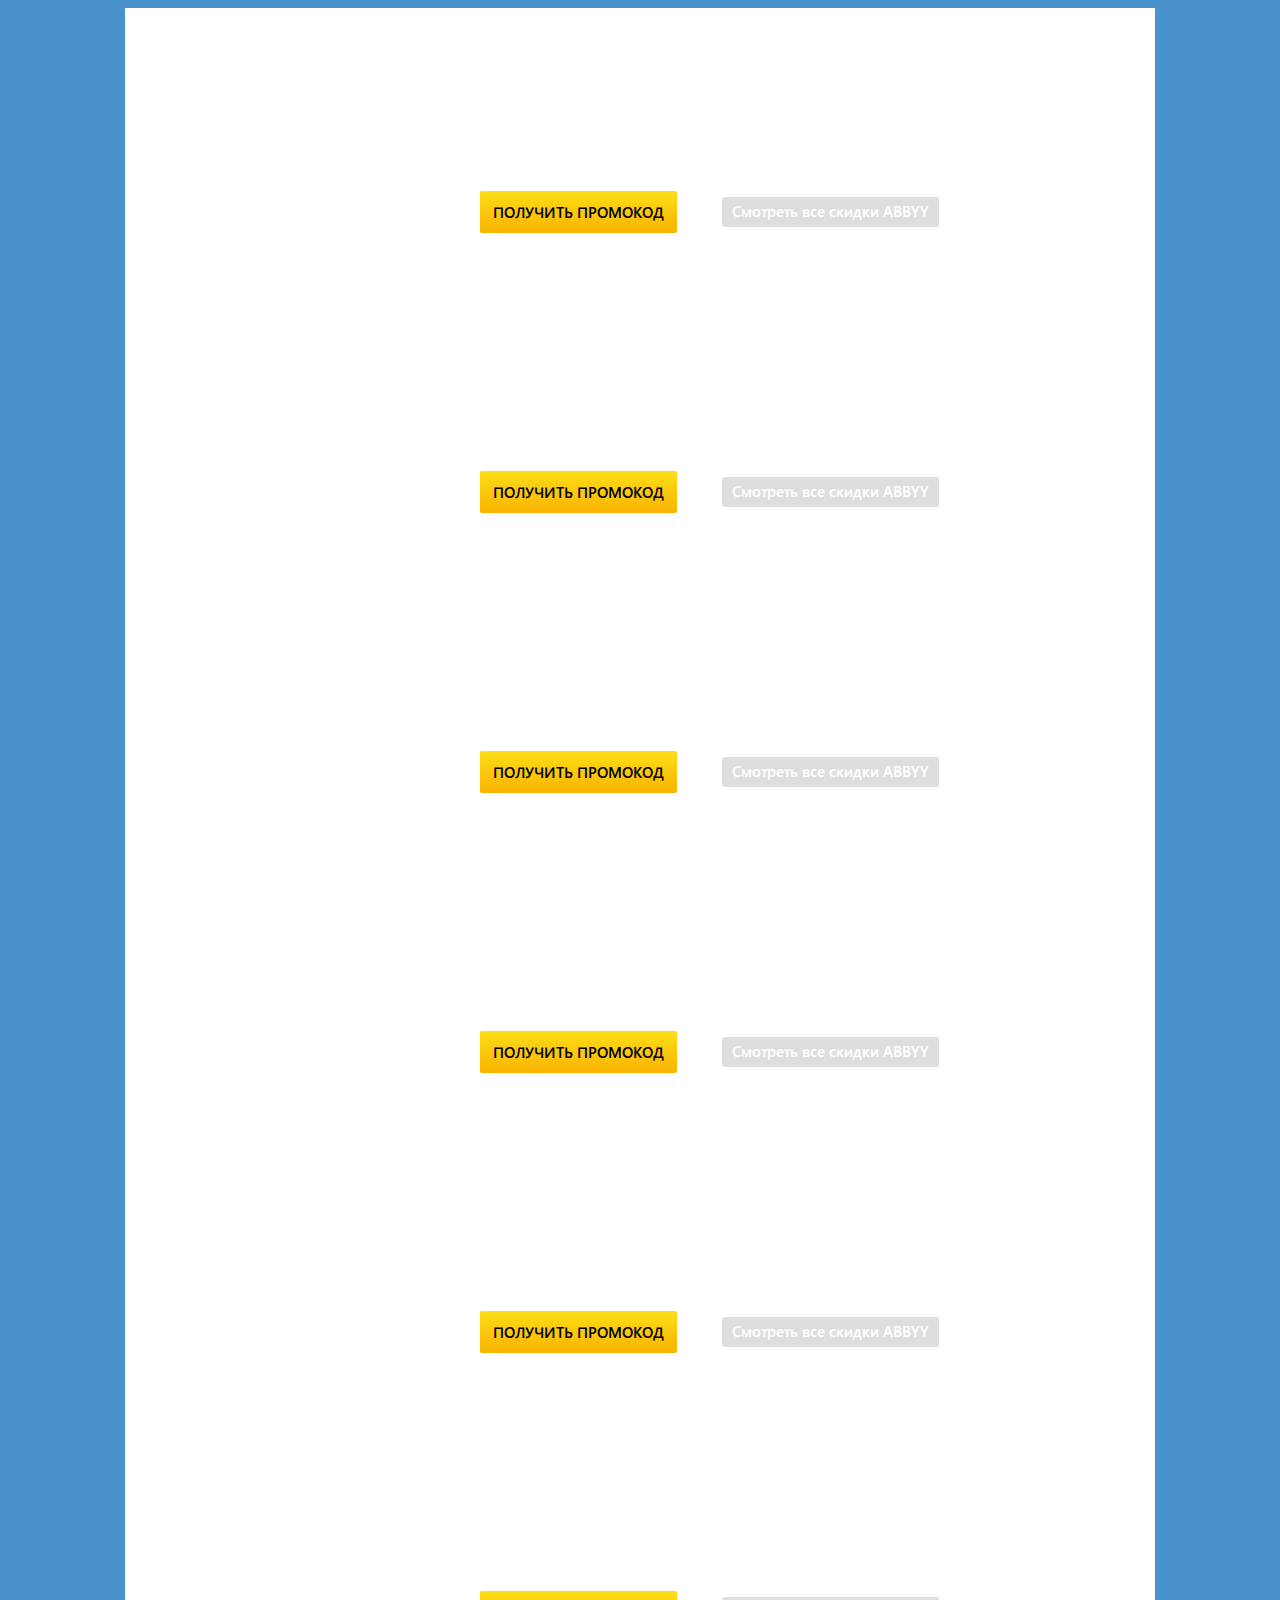
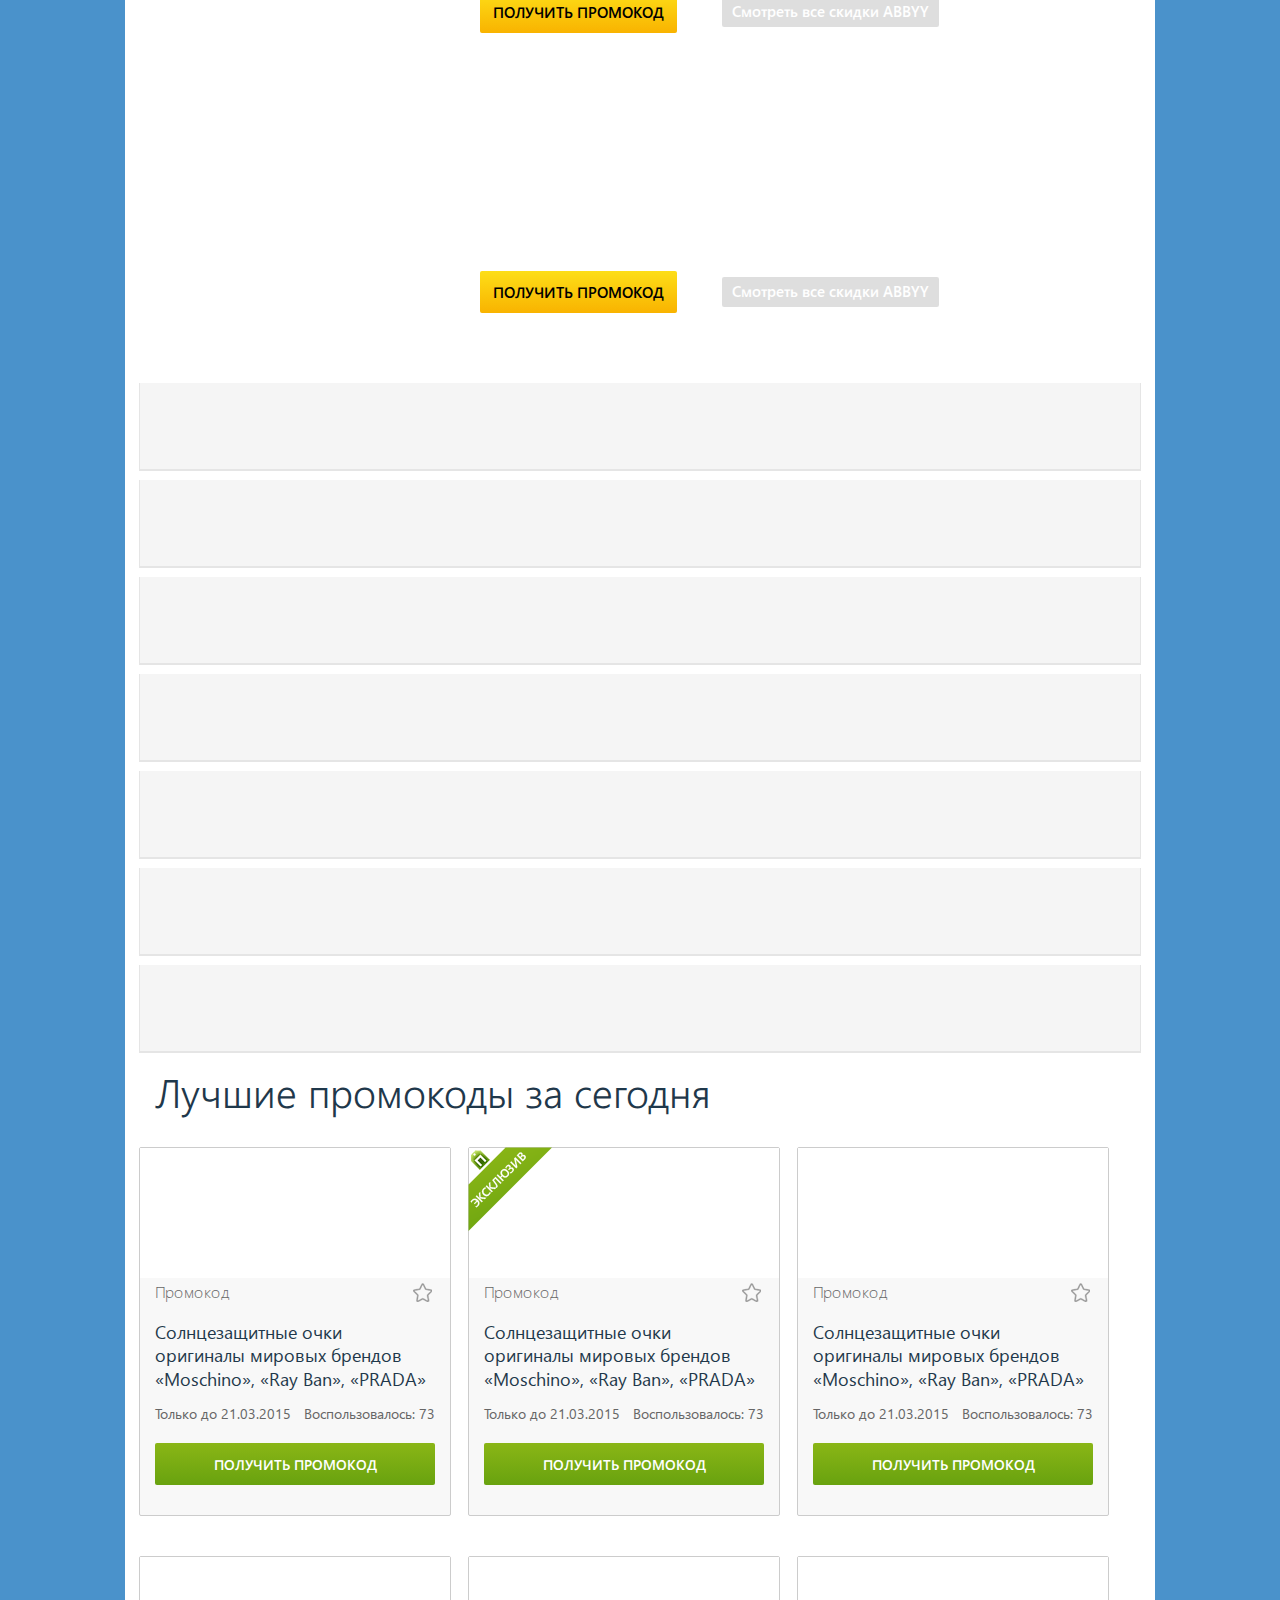
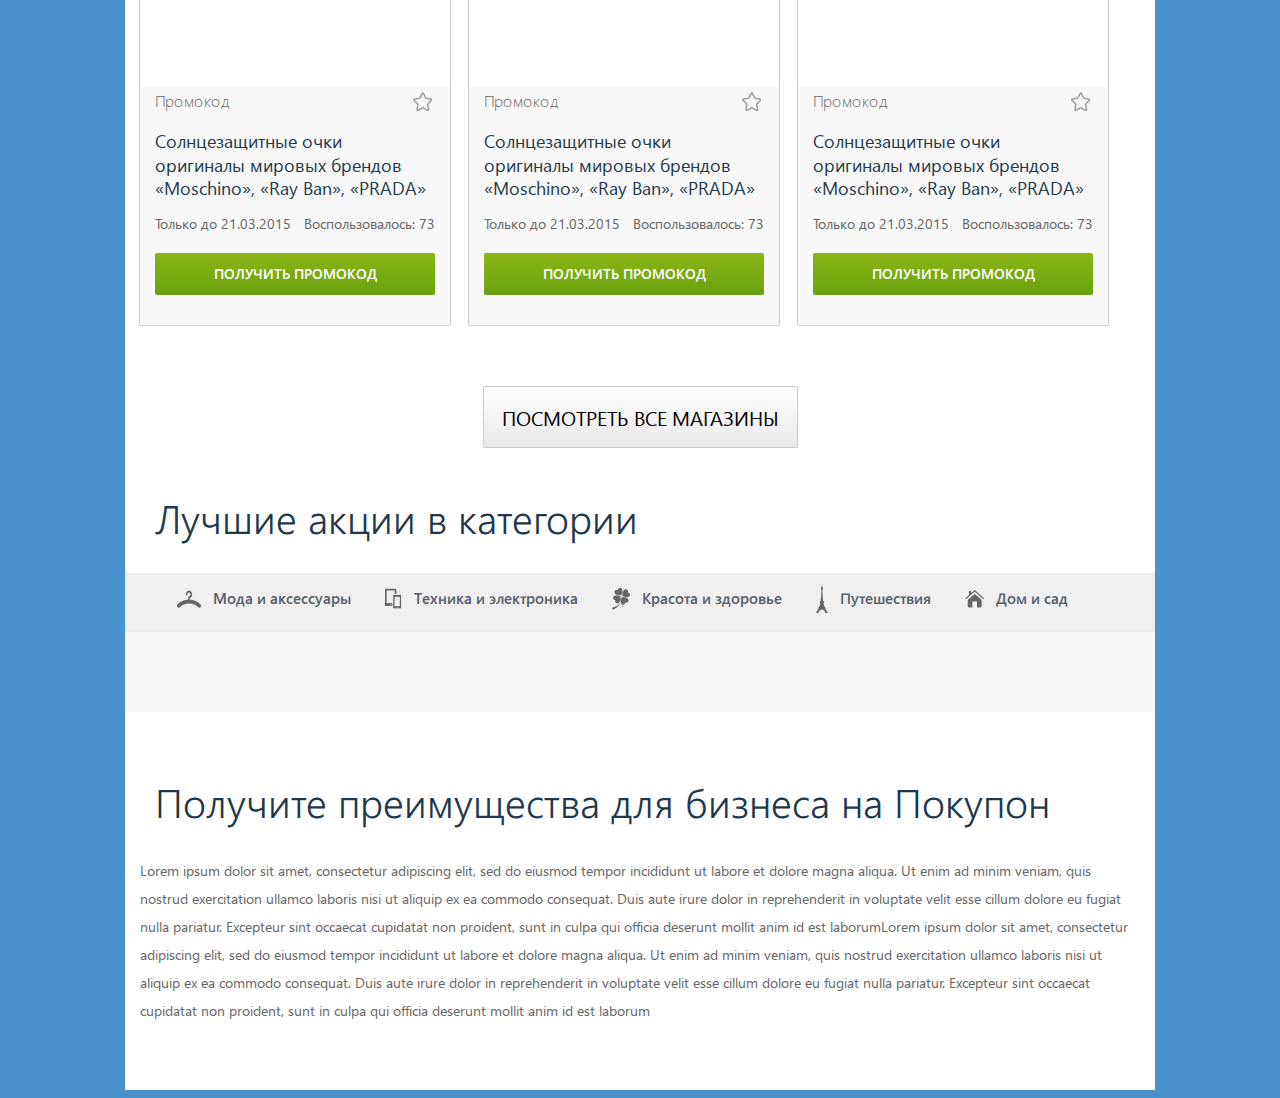
==== commit aee29ab1: "without clipboard" ====
--- a/pokupon1.html
+++ b/pokupon1.html
@@ -3,12 +3,11 @@
 <head>
 	<meta charset="utf-8">
 	<title>Template</title>
-	<meta name="viewport" content="width=device-width, initial-scale=1">
-	<meta name="format-detection" content="telephone=no">
-	<!-- <meta name="viewport" content="width=1200"> -->
-	<!-- <meta name="viewport" content="initial-scale=1, user-scalable=no"> -->
-	<link rel="stylesheet" media="all" href="css/screen.css" >
-	<!--[if IE]><script src="js/html5shiv.js"></script><![endif]-->
+	<link rel="stylesheet" media="all" href="http://pokupon.ua/assets/pokuponua_manifest-ceefb16f8f1eb1e694a9304fec5af240.css">
+	<link rel="stylesheet" media="all" href="css/screen.css">
+	<script src="http://pokupon.ua/assets/application_opt_manifest-7bac35911b5a56b03f25be7c94c291ff.js"></script>
+	<script src="js/slick.js"></script>
+	<script src="js/common.js"></script>
 </head>
 <body>
 <!-- wrapper -->
@@ -239,10 +238,10 @@
 	<!-- title -->
 	<div class="title"><p>Лучшие акции в категории</p></div>
 	<!-- tabs -->
-	<div class="tabs">
+	<div class="tabs js-tabs">
 		<div class="tabs__nav">
-			<div class="tabs__list">
-				<a class="is-active" href="#"><i class="tabs__fashion"></i><span>Мода и аксессуары</span></a>
+			<div class="tabs__list js-tabs-nav">
+				<a href="#"><i class="tabs__fashion"></i><span>Мода и аксессуары</span></a>
 				<a href="#"><i class="tabs__tech"></i><span>Техника и электроника</span></a>
 				<a href="#"><i class="tabs__beauty"></i><span>Красота и здоровье</span></a>
 				<a href="#"><i class="tabs__travel"></i><span>Путешествия</span></a>
@@ -250,7 +249,475 @@
 			</div>
 		</div>
 		<div class="tabs__in">
-			<div class="tabs__container">
+			<div class="tabs__container js-tabs-item">
+				<!-- wrap-el -->
+				<div class="wrap-el">
+					<!-- el -->
+					<div class="el">
+						<div class="el__pic">
+							<img src="http://placehold.it/120x90" alt="">
+						</div>
+						<div class="el__in">
+							<div class="el__meta">
+								<div class="el__type">Промокод</div>
+								<div class="el__fav"><button></button></div>
+							</div>
+							<div class="el__text">Солнцезащитные очки оригиналы мировых брендов «Moschino», «Ray Ban», «PRADA» </div>
+							<ul class="el__info">
+								<li>Только до 21.03.2015</li>
+								<li>Воспользовалось: 73</li>
+							</ul>
+							<button class="btn btn_wide">ПОЛУЧИТЬ ПРОМОКОД</button>
+						</div>
+					</div>
+					<!-- el -->
+					<div class="el">
+						<div class="el__pic">
+							<img src="http://placehold.it/120x90" alt="">
+						</div>
+						<div class="el__in">
+							<div class="el__meta">
+								<div class="el__type">Промокод</div>
+								<div class="el__fav"><button></button></div>
+							</div>
+							<div class="el__text">Солнцезащитные очки оригиналы мировых брендов «Moschino», «Ray Ban», «PRADA» </div>
+							<ul class="el__info">
+								<li>Только до 21.03.2015</li>
+								<li>Воспользовалось: 73</li>
+							</ul>
+							<button class="btn btn_wide">ПОЛУЧИТЬ ПРОМОКОД</button>
+						</div>
+					</div>
+					<!-- el -->
+					<div class="el">
+						<div class="el__pic">
+							<img src="http://placehold.it/120x90" alt="">
+						</div>
+						<div class="el__in">
+							<div class="el__meta">
+								<div class="el__type">Промокод</div>
+								<div class="el__fav"><button></button></div>
+							</div>
+							<div class="el__text">Солнцезащитные очки оригиналы мировых брендов «Moschino», «Ray Ban», «PRADA» </div>
+							<ul class="el__info">
+								<li>Только до 21.03.2015</li>
+								<li>Воспользовалось: 73</li>
+							</ul>
+							<button class="btn btn_wide">ПОЛУЧИТЬ ПРОМОКОД</button>
+						</div>
+					</div>
+					<!-- el -->
+					<div class="el">
+						<div class="el__pic">
+							<img src="http://placehold.it/120x90" alt="">
+						</div>
+						<div class="el__in">
+							<div class="el__meta">
+								<div class="el__type">Промокод</div>
+								<div class="el__fav"><button></button></div>
+							</div>
+							<div class="el__text">Солнцезащитные очки оригиналы мировых брендов «Moschino», «Ray Ban», «PRADA» </div>
+							<ul class="el__info">
+								<li>Только до 21.03.2015</li>
+								<li>Воспользовалось: 73</li>
+							</ul>
+							<button class="btn btn_wide">ПОЛУЧИТЬ ПРОМОКОД</button>
+						</div>
+					</div>
+					<!-- el -->
+					<div class="el">
+						<div class="el__pic">
+							<img src="http://placehold.it/120x90" alt="">
+						</div>
+						<div class="el__in">
+							<div class="el__meta">
+								<div class="el__type">Промокод</div>
+								<div class="el__fav"><button></button></div>
+							</div>
+							<div class="el__text">Солнцезащитные очки оригиналы мировых брендов «Moschino», «Ray Ban», «PRADA» </div>
+							<ul class="el__info">
+								<li>Только до 21.03.2015</li>
+								<li>Воспользовалось: 73</li>
+							</ul>
+							<button class="btn btn_wide">ПОЛУЧИТЬ ПРОМОКОД</button>
+						</div>
+					</div>
+					<!-- el -->
+					<div class="el">
+						<div class="el__pic">
+							<img src="http://placehold.it/120x90" alt="">
+						</div>
+						<div class="el__in">
+							<div class="el__meta">
+								<div class="el__type">Промокод</div>
+								<div class="el__fav"><button></button></div>
+							</div>
+							<div class="el__text">Солнцезащитные очки оригиналы мировых брендов «Moschino», «Ray Ban», «PRADA» </div>
+							<ul class="el__info">
+								<li>Только до 21.03.2015</li>
+								<li>Воспользовалось: 73</li>
+							</ul>
+							<button class="btn btn_wide">ПОЛУЧИТЬ ПРОМОКОД</button>
+						</div>
+					</div>
+				</div>
+				<!-- wrap-button -->
+				<div class="wrap-button">
+					<button class="btn btn_big btn_gray">ПОСМОТРЕТЬ ВСЕ В КАТЕГОРИИ</button>
+				</div>
+			</div>
+			<div class="tabs__container js-tabs-item">
+				<!-- wrap-el -->
+				<div class="wrap-el">
+					<!-- el -->
+					<div class="el">
+						<div class="el__pic">
+							<img src="http://placehold.it/120x90" alt="">
+						</div>
+						<div class="el__in">
+							<div class="el__meta">
+								<div class="el__type">Промокод</div>
+								<div class="el__fav"><button></button></div>
+							</div>
+							<div class="el__text">Солнцезащитные очки оригиналы мировых брендов «Moschino», «Ray Ban», «PRADA» </div>
+							<ul class="el__info">
+								<li>Только до 21.03.2015</li>
+								<li>Воспользовалось: 73</li>
+							</ul>
+							<button class="btn btn_wide">ПОЛУЧИТЬ ПРОМОКОД</button>
+						</div>
+					</div>
+					<!-- el -->
+					<div class="el">
+						<div class="el__pic">
+							<img src="http://placehold.it/120x90" alt="">
+						</div>
+						<div class="el__in">
+							<div class="el__meta">
+								<div class="el__type">Промокод</div>
+								<div class="el__fav"><button></button></div>
+							</div>
+							<div class="el__text">Солнцезащитные очки оригиналы мировых брендов «Moschino», «Ray Ban», «PRADA» </div>
+							<ul class="el__info">
+								<li>Только до 21.03.2015</li>
+								<li>Воспользовалось: 73</li>
+							</ul>
+							<button class="btn btn_wide">ПОЛУЧИТЬ ПРОМОКОД</button>
+						</div>
+					</div>
+					<!-- el -->
+					<div class="el">
+						<div class="el__pic">
+							<img src="http://placehold.it/120x90" alt="">
+						</div>
+						<div class="el__in">
+							<div class="el__meta">
+								<div class="el__type">Промокод</div>
+								<div class="el__fav"><button></button></div>
+							</div>
+							<div class="el__text">Солнцезащитные очки оригиналы мировых брендов «Moschino», «Ray Ban», «PRADA» </div>
+							<ul class="el__info">
+								<li>Только до 21.03.2015</li>
+								<li>Воспользовалось: 73</li>
+							</ul>
+							<button class="btn btn_wide">ПОЛУЧИТЬ ПРОМОКОД</button>
+						</div>
+					</div>
+					<!-- el -->
+					<div class="el">
+						<div class="el__pic">
+							<img src="http://placehold.it/120x90" alt="">
+						</div>
+						<div class="el__in">
+							<div class="el__meta">
+								<div class="el__type">Промокод</div>
+								<div class="el__fav"><button></button></div>
+							</div>
+							<div class="el__text">Солнцезащитные очки оригиналы мировых брендов «Moschino», «Ray Ban», «PRADA» </div>
+							<ul class="el__info">
+								<li>Только до 21.03.2015</li>
+								<li>Воспользовалось: 73</li>
+							</ul>
+							<button class="btn btn_wide">ПОЛУЧИТЬ ПРОМОКОД</button>
+						</div>
+					</div>
+					<!-- el -->
+					<div class="el">
+						<div class="el__pic">
+							<img src="http://placehold.it/120x90" alt="">
+						</div>
+						<div class="el__in">
+							<div class="el__meta">
+								<div class="el__type">Промокод</div>
+								<div class="el__fav"><button></button></div>
+							</div>
+							<div class="el__text">Солнцезащитные очки оригиналы мировых брендов «Moschino», «Ray Ban», «PRADA» </div>
+							<ul class="el__info">
+								<li>Только до 21.03.2015</li>
+								<li>Воспользовалось: 73</li>
+							</ul>
+							<button class="btn btn_wide">ПОЛУЧИТЬ ПРОМОКОД</button>
+						</div>
+					</div>
+					<!-- el -->
+					<div class="el">
+						<div class="el__pic">
+							<img src="http://placehold.it/120x90" alt="">
+						</div>
+						<div class="el__in">
+							<div class="el__meta">
+								<div class="el__type">Промокод</div>
+								<div class="el__fav"><button></button></div>
+							</div>
+							<div class="el__text">Солнцезащитные очки оригиналы мировых брендов «Moschino», «Ray Ban», «PRADA» </div>
+							<ul class="el__info">
+								<li>Только до 21.03.2015</li>
+								<li>Воспользовалось: 73</li>
+							</ul>
+							<button class="btn btn_wide">ПОЛУЧИТЬ ПРОМОКОД</button>
+						</div>
+					</div>
+				</div>
+				<!-- wrap-button -->
+				<div class="wrap-button">
+					<button class="btn btn_big btn_gray">ПОСМОТРЕТЬ ВСЕ В КАТЕГОРИИ</button>
+				</div>
+			</div>
+			<div class="tabs__container js-tabs-item">
+				<!-- wrap-el -->
+				<div class="wrap-el">
+					<!-- el -->
+					<div class="el">
+						<div class="el__pic">
+							<img src="http://placehold.it/120x90" alt="">
+						</div>
+						<div class="el__in">
+							<div class="el__meta">
+								<div class="el__type">Промокод</div>
+								<div class="el__fav"><button></button></div>
+							</div>
+							<div class="el__text">Солнцезащитные очки оригиналы мировых брендов «Moschino», «Ray Ban», «PRADA» </div>
+							<ul class="el__info">
+								<li>Только до 21.03.2015</li>
+								<li>Воспользовалось: 73</li>
+							</ul>
+							<button class="btn btn_wide">ПОЛУЧИТЬ ПРОМОКОД</button>
+						</div>
+					</div>
+					<!-- el -->
+					<div class="el">
+						<div class="el__pic">
+							<img src="http://placehold.it/120x90" alt="">
+						</div>
+						<div class="el__in">
+							<div class="el__meta">
+								<div class="el__type">Промокод</div>
+								<div class="el__fav"><button></button></div>
+							</div>
+							<div class="el__text">Солнцезащитные очки оригиналы мировых брендов «Moschino», «Ray Ban», «PRADA» </div>
+							<ul class="el__info">
+								<li>Только до 21.03.2015</li>
+								<li>Воспользовалось: 73</li>
+							</ul>
+							<button class="btn btn_wide">ПОЛУЧИТЬ ПРОМОКОД</button>
+						</div>
+					</div>
+					<!-- el -->
+					<div class="el">
+						<div class="el__pic">
+							<img src="http://placehold.it/120x90" alt="">
+						</div>
+						<div class="el__in">
+							<div class="el__meta">
+								<div class="el__type">Промокод</div>
+								<div class="el__fav"><button></button></div>
+							</div>
+							<div class="el__text">Солнцезащитные очки оригиналы мировых брендов «Moschino», «Ray Ban», «PRADA» </div>
+							<ul class="el__info">
+								<li>Только до 21.03.2015</li>
+								<li>Воспользовалось: 73</li>
+							</ul>
+							<button class="btn btn_wide">ПОЛУЧИТЬ ПРОМОКОД</button>
+						</div>
+					</div>
+					<!-- el -->
+					<div class="el">
+						<div class="el__pic">
+							<img src="http://placehold.it/120x90" alt="">
+						</div>
+						<div class="el__in">
+							<div class="el__meta">
+								<div class="el__type">Промокод</div>
+								<div class="el__fav"><button></button></div>
+							</div>
+							<div class="el__text">Солнцезащитные очки оригиналы мировых брендов «Moschino», «Ray Ban», «PRADA» </div>
+							<ul class="el__info">
+								<li>Только до 21.03.2015</li>
+								<li>Воспользовалось: 73</li>
+							</ul>
+							<button class="btn btn_wide">ПОЛУЧИТЬ ПРОМОКОД</button>
+						</div>
+					</div>
+					<!-- el -->
+					<div class="el">
+						<div class="el__pic">
+							<img src="http://placehold.it/120x90" alt="">
+						</div>
+						<div class="el__in">
+							<div class="el__meta">
+								<div class="el__type">Промокод</div>
+								<div class="el__fav"><button></button></div>
+							</div>
+							<div class="el__text">Солнцезащитные очки оригиналы мировых брендов «Moschino», «Ray Ban», «PRADA» </div>
+							<ul class="el__info">
+								<li>Только до 21.03.2015</li>
+								<li>Воспользовалось: 73</li>
+							</ul>
+							<button class="btn btn_wide">ПОЛУЧИТЬ ПРОМОКОД</button>
+						</div>
+					</div>
+					<!-- el -->
+					<div class="el">
+						<div class="el__pic">
+							<img src="http://placehold.it/120x90" alt="">
+						</div>
+						<div class="el__in">
+							<div class="el__meta">
+								<div class="el__type">Промокод</div>
+								<div class="el__fav"><button></button></div>
+							</div>
+							<div class="el__text">Солнцезащитные очки оригиналы мировых брендов «Moschino», «Ray Ban», «PRADA» </div>
+							<ul class="el__info">
+								<li>Только до 21.03.2015</li>
+								<li>Воспользовалось: 73</li>
+							</ul>
+							<button class="btn btn_wide">ПОЛУЧИТЬ ПРОМОКОД</button>
+						</div>
+					</div>
+				</div>
+				<!-- wrap-button -->
+				<div class="wrap-button">
+					<button class="btn btn_big btn_gray">ПОСМОТРЕТЬ ВСЕ В КАТЕГОРИИ</button>
+				</div>
+			</div>
+			<div class="tabs__container js-tabs-item">
+				<!-- wrap-el -->
+				<div class="wrap-el">
+					<!-- el -->
+					<div class="el">
+						<div class="el__pic">
+							<img src="http://placehold.it/120x90" alt="">
+						</div>
+						<div class="el__in">
+							<div class="el__meta">
+								<div class="el__type">Промокод</div>
+								<div class="el__fav"><button></button></div>
+							</div>
+							<div class="el__text">Солнцезащитные очки оригиналы мировых брендов «Moschino», «Ray Ban», «PRADA» </div>
+							<ul class="el__info">
+								<li>Только до 21.03.2015</li>
+								<li>Воспользовалось: 73</li>
+							</ul>
+							<button class="btn btn_wide">ПОЛУЧИТЬ ПРОМОКОД</button>
+						</div>
+					</div>
+					<!-- el -->
+					<div class="el">
+						<div class="el__pic">
+							<img src="http://placehold.it/120x90" alt="">
+						</div>
+						<div class="el__in">
+							<div class="el__meta">
+								<div class="el__type">Промокод</div>
+								<div class="el__fav"><button></button></div>
+							</div>
+							<div class="el__text">Солнцезащитные очки оригиналы мировых брендов «Moschino», «Ray Ban», «PRADA» </div>
+							<ul class="el__info">
+								<li>Только до 21.03.2015</li>
+								<li>Воспользовалось: 73</li>
+							</ul>
+							<button class="btn btn_wide">ПОЛУЧИТЬ ПРОМОКОД</button>
+						</div>
+					</div>
+					<!-- el -->
+					<div class="el">
+						<div class="el__pic">
+							<img src="http://placehold.it/120x90" alt="">
+						</div>
+						<div class="el__in">
+							<div class="el__meta">
+								<div class="el__type">Промокод</div>
+								<div class="el__fav"><button></button></div>
+							</div>
+							<div class="el__text">Солнцезащитные очки оригиналы мировых брендов «Moschino», «Ray Ban», «PRADA» </div>
+							<ul class="el__info">
+								<li>Только до 21.03.2015</li>
+								<li>Воспользовалось: 73</li>
+							</ul>
+							<button class="btn btn_wide">ПОЛУЧИТЬ ПРОМОКОД</button>
+						</div>
+					</div>
+					<!-- el -->
+					<div class="el">
+						<div class="el__pic">
+							<img src="http://placehold.it/120x90" alt="">
+						</div>
+						<div class="el__in">
+							<div class="el__meta">
+								<div class="el__type">Промокод</div>
+								<div class="el__fav"><button></button></div>
+							</div>
+							<div class="el__text">Солнцезащитные очки оригиналы мировых брендов «Moschino», «Ray Ban», «PRADA» </div>
+							<ul class="el__info">
+								<li>Только до 21.03.2015</li>
+								<li>Воспользовалось: 73</li>
+							</ul>
+							<button class="btn btn_wide">ПОЛУЧИТЬ ПРОМОКОД</button>
+						</div>
+					</div>
+					<!-- el -->
+					<div class="el">
+						<div class="el__pic">
+							<img src="http://placehold.it/120x90" alt="">
+						</div>
+						<div class="el__in">
+							<div class="el__meta">
+								<div class="el__type">Промокод</div>
+								<div class="el__fav"><button></button></div>
+							</div>
+							<div class="el__text">Солнцезащитные очки оригиналы мировых брендов «Moschino», «Ray Ban», «PRADA» </div>
+							<ul class="el__info">
+								<li>Только до 21.03.2015</li>
+								<li>Воспользовалось: 73</li>
+							</ul>
+							<button class="btn btn_wide">ПОЛУЧИТЬ ПРОМОКОД</button>
+						</div>
+					</div>
+					<!-- el -->
+					<div class="el">
+						<div class="el__pic">
+							<img src="http://placehold.it/120x90" alt="">
+						</div>
+						<div class="el__in">
+							<div class="el__meta">
+								<div class="el__type">Промокод</div>
+								<div class="el__fav"><button></button></div>
+							</div>
+							<div class="el__text">Солнцезащитные очки оригиналы мировых брендов «Moschino», «Ray Ban», «PRADA» </div>
+							<ul class="el__info">
+								<li>Только до 21.03.2015</li>
+								<li>Воспользовалось: 73</li>
+							</ul>
+							<button class="btn btn_wide">ПОЛУЧИТЬ ПРОМОКОД</button>
+						</div>
+					</div>
+				</div>
+				<!-- wrap-button -->
+				<div class="wrap-button">
+					<button class="btn btn_big btn_gray">ПОСМОТРЕТЬ ВСЕ В КАТЕГОРИИ</button>
+				</div>
+			</div>
+			<div class="tabs__container js-tabs-item">
 				<!-- wrap-el -->
 				<div class="wrap-el">
 					<!-- el -->
@@ -377,7 +844,5 @@
 		</div>
 	</div>
 </div>
-<!-- load scripts -->
-<script src="js/lib/head.js" data-headjs-load="js/init.js"></script>
 </body>
 </html>--- a/css/screen.css
+++ b/css/screen.css
@@ -1,31 +1,4 @@
 @charset "UTF-8";
-html, body, div, span, applet, object, iframe, h1, h2, h3, h4, h5, h6, p, blockquote, pre, a, abbr, acronym, address, big, cite, code, del, dfn, em, img, ins, kbd, q, s, samp, small, strike, strong, sub, sup, tt, var, b, u, i, center, dl, dt, dd, ol, ul, li, fieldset, form, label, legend, table, caption, tbody, tfoot, thead, tr, th, td, article, aside, canvas, details, embed, figure, figcaption, footer, header, hgroup, menu, nav, output, ruby, section, summary, time, mark, audio, video { margin: 0; padding: 0; border: 0; vertical-align: baseline; }
-
-body, html { height: 100%; }
-
-img, fieldset, a img { border: none; }
-
-input[type="text"], input[type="email"], input[type="tel"], textarea { -webkit-appearance: none; }
-
-input[type="submit"], button { cursor: pointer; }
-input[type="submit"]::-moz-focus-inner, button::-moz-focus-inner { padding: 0; border: 0; }
-
-textarea { overflow: auto; }
-
-input, button { margin: 0; padding: 0; border: 0; }
-
-div, input, textarea, select, button, h1, h2, h3, h4, h5, h6, a, span, a:focus { outline: none; }
-
-ul, ol { list-style-type: none; }
-
-@media only screen and (min-device-width: 320px) and (max-device-width: 480px) { * { -webkit-text-size-adjust: none; } }
-table { border-spacing: 0; border-collapse: collapse; width: 100%; }
-
-html { -webkit-box-sizing: border-box; -moz-box-sizing: border-box; box-sizing: border-box; }
-
-* { -webkit-box-sizing: border-box; -moz-box-sizing: border-box; box-sizing: border-box; }
-*:before, *:after { -webkit-box-sizing: border-box; -moz-box-sizing: border-box; box-sizing: border-box; }
-
 @font-face { font-family: SegoeUI; src: url("fonts/SegoeUI.eot"); src: url("fonts/SegoeUI.eot?#iefix") format("embedded-opentype"), url("fonts/SegoeUI.woff") format("woff"), url("fonts/SegoeUI.ttf") format("truetype"); font-weight: normal; font-style: normal; }
 
 @font-face { font-family: SegoeWP-Bold; src: url("fonts/SegoeWP-Bold.eot"); src: url("fonts/SegoeWP-Bold.eot?#iefix") format("embedded-opentype"), url("fonts/SegoeWP-Bold.woff") format("woff"), url("fonts/SegoeWP-Bold.ttf") format("truetype"); font-weight: normal; font-style: normal; }
@@ -40,288 +13,285 @@
 
 a { text-decoration: none; }
 
+button { box-shadow: none; }
+button:active { box-shadow: none; }
+
 .wrapper { width: 1000px; padding: 15px; margin: 0 auto; background: white; }
-
-.title { margin-bottom: 35px; padding: 0 15px; font-family: "SegoeWP-SemiLight", Arial, sans-serif; font-size: 40px; color: #1f384b; line-height: 1; }
-.title h1, .title p { display: inline-block; font-size: 40px; }
-.title h1 { font-weight: 400; }
-.title.title_small { margin-bottom: 30px; font-family: "SegoeWP-SemiBold", Arial, sans-serif; font-size: 20px; }
-.title.title_p0 { padding: 0; }
-.title.title_center { text-align: center; }
-
-.btn { height: 42px; padding: 0 13px; background-color: #68a20f; background-image: -webkit-gradient(linear, to top, to bottom, color-stop(0%, #68a20f), color-stop(100%, #8ab616)); background-image: -webkit-linear-gradient(to top, #68a20f 0%, #8ab616 100%); background-image: -moz-linear-gradient(to top, #68a20f 0%, #8ab616 100%); background-image: -o-linear-gradient(to top, #68a20f 0%, #8ab616 100%); background-image: linear-gradient(to top, #68a20f 0%, #8ab616 100%); border-radius: 2px; font-family: "SegoeWP-SemiBold", Arial, sans-serif; font-size: 14px; color: white; vertical-align: middle; }
-.btn:hover { background-color: #8bb716; background-image: -webkit-gradient(linear, to top, to bottom, color-stop(0%, #8bb716), color-stop(100%, #9bcc1a)); background-image: -webkit-linear-gradient(to top, #8bb716 0%, #9bcc1a 100%); background-image: -moz-linear-gradient(to top, #8bb716 0%, #9bcc1a 100%); background-image: -o-linear-gradient(to top, #8bb716 0%, #9bcc1a 100%); background-image: linear-gradient(to top, #8bb716 0%, #9bcc1a 100%); }
-.btn:active { background-color: #68a20f; background-image: -webkit-gradient(linear, to top, to bottom, color-stop(0%, #68a20f), color-stop(100%, #8ab616)); background-image: -webkit-linear-gradient(to top, #68a20f 0%, #8ab616 100%); background-image: -moz-linear-gradient(to top, #68a20f 0%, #8ab616 100%); background-image: -o-linear-gradient(to top, #68a20f 0%, #8ab616 100%); background-image: linear-gradient(to top, #68a20f 0%, #8ab616 100%); box-shadow: inset 0 0 4px rgba(49, 76, 0, 0.75); }
-.btn.btn_wide { width: 100%; }
-.btn.btn_big { height: 62px; padding: 0 18px; }
-.btn.btn_bigger { height: 52px; padding: 0 20px; font-size: 18px; }
-.btn.btn_gray { background-image: -webkit-gradient(linear, to top, to bottom, color-stop(0%, #e9e9e9), color-stop(100%, #ffffff)); background-image: -webkit-linear-gradient(to top, #e9e9e9 0%, #ffffff 100%); background-image: -moz-linear-gradient(to top, #e9e9e9 0%, #ffffff 100%); background-image: -o-linear-gradient(to top, #e9e9e9 0%, #ffffff 100%); background-image: linear-gradient(to top, #e9e9e9 0%, #ffffff 100%); border: 1px solid #cccccc; font-family: "SegoeUI", Arial, sans-serif; font-size: 20px; color: black; }
-.btn.btn_gray:hover { background-color: #f1f1f1; background-image: -webkit-gradient(linear, to top, to bottom, color-stop(0%, #ffffff), color-stop(100%, #f1f1f1)); background-image: -webkit-linear-gradient(to top, #ffffff 0%, #f1f1f1 100%); background-image: -moz-linear-gradient(to top, #ffffff 0%, #f1f1f1 100%); background-image: -o-linear-gradient(to top, #ffffff 0%, #f1f1f1 100%); background-image: linear-gradient(to top, #ffffff 0%, #f1f1f1 100%); }
-.btn.btn_gray:active { background-color: #e9e9e9; background-image: -webkit-gradient(linear, to top, to bottom, color-stop(0%, #e9e9e9), color-stop(100%, #ffffff)); background-image: -webkit-linear-gradient(to top, #e9e9e9 0%, #ffffff 100%); background-image: -moz-linear-gradient(to top, #e9e9e9 0%, #ffffff 100%); background-image: -o-linear-gradient(to top, #e9e9e9 0%, #ffffff 100%); background-image: linear-gradient(to top, #e9e9e9 0%, #ffffff 100%); box-shadow: inset 0 0 4px rgba(102, 102, 102, 0.75); }
-.btn.btn_yellow { background-color: #f9b300; background-image: -webkit-gradient(linear, to top, to bottom, color-stop(0%, #f9b300), color-stop(100%, #fdde18)); background-image: -webkit-linear-gradient(to top, #f9b300 0%, #fdde18 100%); background-image: -moz-linear-gradient(to top, #f9b300 0%, #fdde18 100%); background-image: -o-linear-gradient(to top, #f9b300 0%, #fdde18 100%); background-image: linear-gradient(to top, #f9b300 0%, #fdde18 100%); color: black; }
-.btn.btn_yellow:hover { background-color: #ffea65; background-image: -webkit-gradient(linear, to top, to bottom, color-stop(0%, #ffea65), color-stop(100%, #fdde18)); background-image: -webkit-linear-gradient(to top, #ffea65 0%, #fdde18 100%); background-image: -moz-linear-gradient(to top, #ffea65 0%, #fdde18 100%); background-image: -o-linear-gradient(to top, #ffea65 0%, #fdde18 100%); background-image: linear-gradient(to top, #ffea65 0%, #fdde18 100%); }
-.btn.btn_yellow:active { background-color: #f9b300; background-image: -webkit-gradient(linear, to top, to bottom, color-stop(0%, #f9b300), color-stop(100%, #fdde18)); background-image: -webkit-linear-gradient(to top, #f9b300 0%, #fdde18 100%); background-image: -moz-linear-gradient(to top, #f9b300 0%, #fdde18 100%); background-image: -o-linear-gradient(to top, #f9b300 0%, #fdde18 100%); background-image: linear-gradient(to top, #f9b300 0%, #fdde18 100%); box-shadow: inset 0 0 5px rgba(193, 123, 1, 0.75); }
-.btn.btn_ico { font-size: 0; }
-.btn.btn_ico i, .btn.btn_ico span { display: inline-block; vertical-align: middle; }
-.btn.btn_ico i { margin-right: 13px; }
-.btn.btn_ico span { font-size: 12px; }
-.btn.btn_ico.is-active .btn__heart { background-position: 0 -1362px; }
-.btn .btn__heart { background: url('../img/icons-s3b0e6ccfbf.png') 0 -1333px no-repeat; width: 22px; height: 19px; }
-
-.sl { position: relative; margin-bottom: 20px; }
-.sl .sl__in { position: relative; z-index: 2; }
-.sl .sl__item { position: relative; height: 280px; }
-.sl .sl__content { position: absolute; top: 30px; left: 340px; right: 140px; color: white; }
-.sl .sl__title { margin-bottom: 20px; font-family: "SegoeWP-Bold", Arial, sans-serif; font-size: 24px; }
-.sl .sl__text { margin-bottom: 35px; font-size: 20px; }
-.sl .sl__footer { font-size: 0; }
-.sl .sl__link { display: inline-block; padding: 5px 10px; background: rgba(0, 0, 0, 0.13); border-radius: 2px; font-family: "SegoeWP-SemiBold", Arial, sans-serif; font-size: 15px; color: white; vertical-align: middle; }
-.sl .sl__link:hover { background: rgba(235, 235, 235, 0.13); }
-.sl .sl__nav { position: relative; margin-top: -11px; border-bottom: 1px solid #e9e3e2; font-size: 0; white-space: nowrap; overflow: hidden; z-index: 4; }
-.sl .sl__logo { position: relative; height: 86px; margin-top: 11px; padding: 10px; background: whitesmoke; box-shadow: 0 1px 0 1px #e5e5e5; cursor: pointer; text-align: center; font-size: 0; z-index: 2; }
-.sl .sl__logo:before { content: ""; display: inline-block; vertical-align: middle; width: 0; height: 100%; }
-.sl .sl__logo img { max-width: 88px; max-height: 66px; vertical-align: middle; }
-.sl .sl__logo.slick-center { background: white; border: none; box-shadow: 0 0 5px rgba(0, 0, 0, 0.4); cursor: default; z-index: 4; }
-.sl .sl__logo.slick-center:after { content: ""; position: absolute; top: -11px; left: 0; right: 0; height: 11px; background: #fdde18; }
-.sl .slick-slide img { display: inline-block; -webkit-transform: none; -moz-transform: none; -ms-transform: none; -o-transform: none; transform: none; }
-.sl .slick-next, .sl .slick-prev { top: 95px; margin: 0; }
-.sl .slick-next:before, .sl .slick-prev:before { display: none; }
-.sl .slick-prev { left: 30px; background: url('../img/icons-s3b0e6ccfbf.png') 0 -2585px no-repeat; width: 30px; height: 47px; }
-.sl .slick-prev:hover { background-position: 0 -2414px; }
-.sl .slick-next { right: 30px; background: url('../img/icons-s3b0e6ccfbf.png') 0 -2528px no-repeat; width: 30px; height: 47px; }
-.sl .slick-next:hover { background-position: 0 -2471px; }
-.sl .btn { margin-right: 45px; font-size: 15px; }
-
-.wrap-el { margin: 0 -15px 20px; padding-left: 6px; font-size: 0; }
-
-.wrap-button { margin-bottom: 50px; text-align: center; }
-
-.el { display: inline-block; width: 312px; margin: 0 9px 40px 8px; background: #f8f8f8; border: 1px solid #cccccc; border-radius: 2px; vertical-align: top; }
-.el:hover { box-shadow: 0.3px 4px 5px rgba(204, 204, 204, 0.75); }
-.el .el__pic { position: relative; height: 130px; background: white; text-align: center; font-size: 0; }
-.el .el__pic:before { content: ""; display: inline-block; vertical-align: middle; width: 0; height: 100%; }
-.el .el__pic img { vertical-align: middle; }
-.el .el__exclusive { position: absolute; top: -1px; left: -1px; background: url('../img/icons-s3b0e6ccfbf.png') 0 -70px no-repeat; width: 84px; height: 84px; }
-.el .el__in { padding: 2px 15px 30px; }
-.el .el__meta { display: table; width: 100%; margin-bottom: 15px; }
-.el .el__type, .el .el__fav { display: table-cell; vertical-align: middle; }
-.el .el__fav { text-align: right; }
-.el .el__fav button { background: url('../img/icons-s3b0e6ccfbf.png') 0 -35px no-repeat; width: 25px; height: 25px; }
-.el .el__fav button:hover { background-position: 0 -760px; }
-.el .el__fav button:active, .el .el__fav button.is-active { background-position: 0 0; }
-.el .el__type { font-family: "SegoeWP-Light", Arial, sans-serif; font-size: 16px; }
-.el .el__text { margin-bottom: 15px; font-size: 18px; color: #1f384b; }
-.el .el__info { display: table; width: 100%; margin-bottom: 20px; }
-.el .el__info li { display: table-cell; text-align: right; font-size: 14px; }
-.el .el__info li:first-child { text-align: left; }
-
-.tabs { margin: 0 -15px 70px; background: #f7f7f7; }
-.tabs .tabs__nav { margin-bottom: 40px; padding: 0 35px; background: #f0f0f0; box-shadow: 0 1px 0 1px #eaeaea inset, 0 -1px 0 1px #eaeaea inset; }
-.tabs .tabs__list { display: table; }
-.tabs .tabs__list a { display: table-cell; height: 59px; padding: 0 17px 7px; font-size: 0; vertical-align: middle; }
-.tabs .tabs__list a.is-active { background: #f7f7f7; box-shadow: 0 1px 0 1px #f4f4f4 inset; }
-.tabs .tabs__list i, .tabs .tabs__list span { display: inline-block; vertical-align: middle; }
-.tabs .tabs__list i { margin-right: 12px; }
-.tabs .tabs__list span { font-family: "SegoeWP-SemiBold", Arial, sans-serif; font-size: 15px; color: #566068; }
-.tabs .tabs__fashion { background: url('../img/icons-s3b0e6ccfbf.png') 0 -2050px no-repeat; width: 24px; height: 18px; }
-.tabs .tabs__tech { background: url('../img/icons-s3b0e6ccfbf.png') 0 -2383px no-repeat; width: 17px; height: 21px; }
-.tabs .tabs__beauty { background: url('../img/icons-s3b0e6ccfbf.png') 0 -1509px no-repeat; width: 18px; height: 23px; }
-.tabs .tabs__travel { background: url('../img/icons-s3b0e6ccfbf.png') 0 -2224px no-repeat; width: 12px; height: 29px; }
-.tabs .tabs__home { background: url('../img/icons-s3b0e6ccfbf.png') 0 -1875px no-repeat; width: 19px; height: 18px; }
-.tabs .tabs__in { padding: 0 15px 40px; }
-.tabs .wrap-el { margin-bottom: 10px; }
-.tabs .wrap-button { margin-bottom: 0; }
-
-.text { margin-bottom: 50px; }
-.text .text__in { line-height: 2; }
-
-.layout { display: table; width: 100%; padding: 15px 0 0 15px; }
-
-.column { display: table-cell; vertical-align: top; table-layout: fixed; }
-.column.column_section + .column_aside { width: 260px; padding: 0 0 0 30px; }
-.column.column_aside { width: 240px; padding-right: 30px; }
-
-.shop .shop__el { margin-bottom: 25px; }
-.shop .shop__logo { height: 176px; border: 1px solid #cccccc; border-width: 1px 1px 0; border-radius: 2px 2px 0 0; text-align: center; font-size: 0; }
-.shop .shop__logo:before { content: ""; display: inline-block; vertical-align: middle; width: 0; height: 100%; }
-.shop .shop__logo img { vertical-align: middle; }
-.shop .shop__available { margin-bottom: 25px; padding-bottom: 25px; border-bottom: 1px solid #e5e5e5; font-family: "SegoeWP-Light", Arial, sans-serif; font-size: 14px; text-align: center; text-transform: uppercase; color: #1f384b; }
-.shop .shop__available span { display: block; margin-bottom: 10px; font-family: "SegoeWP-SemiBold", Arial, sans-serif; font-size: 90px; line-height: 1; }
-.shop .btn { height: 30px; border-radius: 0 0 2px 2px; }
-
-.list-btn button { display: block; width: 188px; height: 30px; margin-bottom: 10px; padding: 0 8px; background: none; border-radius: 4px; border: 1px solid; font-family: "SegoeWP-SemiBold", Arial, sans-serif; font-size: 12px; text-align: left; }
-.list-btn button.is-gray { background: #f0f0f0; border-color: #cccccc; }
-.list-btn button.is-red { border-color: #a72832; }
-.list-btn button.is-viol { border-color: #53447e; }
-.list-btn button.is-blue { border-color: #2eafb3; }
-.list-btn button.is-green { border-color: #2eafb3; }
-
-.wrap-code { margin-bottom: 50px; }
-
-.wrap-code_logo .code .code__title { font-size: 18px; }
-.wrap-code_logo .code .code__btn { width: 180px; }
-.wrap-code_logo .code .btn { font-size: 13px; }
-
-.code { display: table; width: 100%; margin-bottom: 25px; background: #f8f8f8; border: 1px solid #cccccc; border-radius: 2px; table-layout: fixed; }
-.code .code__in, .code .code__btn, .code .code__logo { display: table-cell; height: 180px; }
-.code .code__logo { width: 135px; background: white; border-radius: 2px 0 0 2px; vertical-align: middle; text-align: center; }
-.code .code__logo img { max-width: 96px; }
-.code .code__in { padding: 12px 14px; vertical-align: top; font-family: "SegoeWP-SemiBold", Arial, sans-serif; }
-.code .code__btn { width: 200px; padding: 15px 15px 15px 0; text-align: right; vertical-align: middle; }
-.code .code__head { margin-bottom: 15px; color: #666666; font-size: 0; }
-.code .code__label, .code .code__only, .code .code__used { display: inline-block; vertical-align: middle; }
-.code .code__label, .code .code__only { margin-right: 25px; }
-.code .code__label { padding: 3px 0; border-radius: 2px; text-transform: uppercase; font-size: 12px; }
-.code .code__label.is-red, .code .code__label.is-viol, .code .code__label.is-green { padding: 3px 8px; color: white; }
-.code .code__label.is-red { background: #a72832; }
-.code .code__label.is-viol { background: #53447e; }
-.code .code__label.is-green { background: #2eafb3; }
-.code .code__used, .code .code__only { font-size: 16px; }
-.code .code__only { color: #5c9800; }
-.code .code__title { height: 46px; margin-bottom: 12px; font-size: 20px; color: #1f384b; line-height: 1.2; overflow: hidden; }
-.code .code__text { margin-bottom: 12px; font-size: 16px; color: #999999; overflow: hidden; -ms-text-overflow: ellipsis; text-overflow: ellipsis; white-space: nowrap; }
-.code .code__foot { font-size: 0; }
-.code .code__foot span { display: inline-block; margin-right: 25px; vertical-align: middle; font-size: 14px; color: #999999; }
-.code .code__foot span + span { margin: 0; }
-.code .code__vote { display: inline-block; margin-right: 7px; vertical-align: middle; }
-.code .code__vote button { width: 25px; height: 27px; border: 1px solid #d6d6d6; background: white; border-radius: 0 2px 2px 0; font-size: 0; vertical-align: top; }
-.code .code__vote button:first-child { border-radius: 2px 0 0 2px; border-width: 1px 0 1px 1px; }
-.code .code__vote i { display: inline-block; vertical-align: middle; }
-.code .code__like i { background: url('../img/icons-s3b0e6ccfbf.png') 0 -2170px no-repeat; width: 16px; height: 17px; }
-.code .code__like.is-active i { background-position: 0 -2197px; }
-.code .code__dislike i { background: url('../img/icons-s3b0e6ccfbf.png') 0 -2023px no-repeat; width: 16px; height: 17px; }
-.code .code__dislike.is-active i { background-position: 0 -1848px; }
-.code .btn { width: 100%; padding: 0; }
-
-.breadcrumbs { margin-bottom: 15px; padding-left: 15px; }
-.breadcrumbs li { display: inline; }
-.breadcrumbs a { color: #147acc; }
-.breadcrumbs a:after { content: ">"; margin-left: 2px; }
-
-.menu { margin-bottom: 30px; }
-.menu .menu__group { margin-top: 20px; padding-top: 20px; border-top: 1px solid #e5e5e5; }
-.menu .menu__group:first-child { margin: 0; padding: 0; border: none; }
-.menu .menu__title { margin-bottom: 15px; font-family: "SegoeWP-SemiBold", Arial, sans-serif; font-size: 18px; color: #333333; }
-.menu .menu__list li { margin-bottom: 7px; }
-.menu .menu__list a { color: #147acc; }
-
-.types { margin: 0 15px 50px; overflow: hidden; }
-.types .types__list { margin: 0 -15px 0 -5px; padding-bottom: 1px; font-size: 0; }
-.types .types__item { position: relative; display: inline-block; width: 160px; height: 144px; margin: 0 -1px -1px 0; padding: 23px 15px 0; vertical-align: top; }
-.types .types__item:before, .types .types__item:after { content: ""; position: absolute; border: 1px solid #eaeaea; }
-.types .types__item:before { top: 22px; left: 0; right: 0; bottom: 22px; border-width: 0 1px; }
-.types .types__item:after { top: 0; left: 14px; right: 14px; bottom: 0; border-width: 1px 0; }
-.types .types__item:hover .types__ico-1 { background-position: 0 -2124px; }
-.types .types__item:active .types__ico-1 { background: url('../img/icons-s3b0e6ccfbf.png') 0 -2078px no-repeat; width: 66px; height: 36px; }
-.types .types__item:hover .types__ico-2 { background-position: 0 -1450px; }
-.types .types__item:active .types__ico-2 { background: url('../img/icons-s3b0e6ccfbf.png') 0 -1391px no-repeat; width: 58px; height: 49px; }
-.types .types__item:hover .types__ico-3 { background-position: 0 -1206px; }
-.types .types__item:active .types__ico-3 { background: url('../img/icons-s3b0e6ccfbf.png') 0 -1149px no-repeat; width: 56px; height: 47px; }
-.types .types__item:hover .types__ico-4 { background-position: 0 -470px; }
-.types .types__item:active .types__ico-4 { background: url('../img/icons-s3b0e6ccfbf.png') 0 -412px no-repeat; width: 48px; height: 48px; }
-.types .types__item:hover .types__ico-5 { background-position: 0 -2323px; }
-.types .types__item:active .types__ico-5 { background: url('../img/icons-s3b0e6ccfbf.png') 0 -2263px no-repeat; width: 50px; height: 50px; }
-.types .types__item:hover .types__ico-6 { background-position: 0 -1788px; }
-.types .types__item:active .types__ico-6 { background: url('../img/icons-s3b0e6ccfbf.png') 0 -1728px no-repeat; width: 50px; height: 50px; }
-.types .types__item:hover .types__ico-7 { background-position: 0 -852px; }
-.types .types__item:active .types__ico-7 { background: url('../img/icons-s3b0e6ccfbf.png') 0 -795px no-repeat; width: 48px; height: 47px; }
-.types .types__item:hover .types__ico-8 { background-position: 0 -584px; }
-.types .types__item:active .types__ico-8 { background: url('../img/icons-s3b0e6ccfbf.png') 0 -528px no-repeat; width: 48px; height: 46px; }
-.types .types__item:hover .types__ico-9 { background-position: 0 -1635px; }
-.types .types__item:active .types__ico-9 { background: url('../img/icons-s3b0e6ccfbf.png') 0 -1575px no-repeat; width: 50px; height: 50px; }
-.types .types__item:hover .types__ico-10 { background-position: 0 -1963px; }
-.types .types__item:active .types__ico-10 { background: url('../img/icons-s3b0e6ccfbf.png') 0 -1903px no-repeat; width: 46px; height: 50px; }
-.types .types__item:hover .types__ico-11 { background-position: 0 -225px; }
-.types .types__item:active .types__ico-11 { background: url('../img/icons-s3b0e6ccfbf.png') 0 -164px no-repeat; width: 51px; height: 51px; }
-.types .types__item:hover .types__ico-12 { background-position: 0 -349px; }
-.types .types__item:active .types__ico-12 { background: url('../img/icons-s3b0e6ccfbf.png') 0 -286px no-repeat; width: 53px; height: 53px; }
-.types .types__ico { height: 50px; margin-bottom: 12px; text-align: center; font-size: 0; }
-.types .types__ico:before { content: ""; display: inline-block; vertical-align: middle; width: 0; height: 100%; }
-.types .types__ico i { display: inline-block; vertical-align: middle; }
-.types .types__ico-1 { background: url('../img/icons-s3b0e6ccfbf.png') 0 -2078px no-repeat; width: 66px; height: 36px; }
-.types .types__ico-2 { background: url('../img/icons-s3b0e6ccfbf.png') 0 -1391px no-repeat; width: 58px; height: 49px; }
-.types .types__ico-3 { background: url('../img/icons-s3b0e6ccfbf.png') 0 -1149px no-repeat; width: 56px; height: 47px; }
-.types .types__ico-4 { background: url('../img/icons-s3b0e6ccfbf.png') 0 -412px no-repeat; width: 48px; height: 48px; }
-.types .types__ico-5 { background: url('../img/icons-s3b0e6ccfbf.png') 0 -2263px no-repeat; width: 50px; height: 50px; }
-.types .types__ico-6 { background: url('../img/icons-s3b0e6ccfbf.png') 0 -1728px no-repeat; width: 50px; height: 50px; }
-.types .types__ico-7 { background: url('../img/icons-s3b0e6ccfbf.png') 0 -795px no-repeat; width: 48px; height: 47px; }
-.types .types__ico-8 { background: url('../img/icons-s3b0e6ccfbf.png') 0 -528px no-repeat; width: 48px; height: 46px; }
-.types .types__ico-9 { background: url('../img/icons-s3b0e6ccfbf.png') 0 -1575px no-repeat; width: 50px; height: 50px; }
-.types .types__ico-10 { background: url('../img/icons-s3b0e6ccfbf.png') 0 -1903px no-repeat; width: 46px; height: 50px; }
-.types .types__ico-11 { background: url('../img/icons-s3b0e6ccfbf.png') 0 -164px no-repeat; width: 51px; height: 51px; }
-.types .types__ico-12 { background: url('../img/icons-s3b0e6ccfbf.png') 0 -286px no-repeat; width: 53px; height: 53px; }
-.types .types__title { font-family: "SegoeWP-SemiBold", Arial, sans-serif; font-size: 16px; text-align: center; color: #333333; }
-
-.shops { margin: 0 -5px 40px 0; font-size: 0; }
-.shops .shops__item { display: inline-block; width: 213px; height: 221px; margin: 0 15px 30px; padding-top: 14px; border: 1px solid #cccccc; border-radius: 4px; vertical-align: top; }
-.shops .shops__like { margin-bottom: 15px; padding-right: 15px; text-align: right; }
-.shops .shops__like button { background: url('../img/icons-s3b0e6ccfbf.png') 0 -1333px no-repeat; width: 22px; height: 19px; }
-.shops .shops__like button.is-active { background-position: 0 -1362px; }
-.shops .shops__pic { text-align: center; font-size: 0; }
-
-.pop { font-size: 0; }
-.pop .pop__item { display: inline-block; width: 20%; margin-bottom: 30px; padding: 0 20px; vertical-align: middle; }
-
-.letters { margin-bottom: 60px; border-top: 1px solid #e5e5e5; font-size: 0; }
-.letters .letters__row { padding: 15px 8px; border-bottom: 1px solid #e5e5e5; text-align: justify; line-height: 0; font-size: 0; text-justify: newspaper; zoom: 1; text-align-last: justify; }
-.letters .letters__row:after { content: ""; display: inline-block; width: 100%; height: 0px; visibility: hidden; overflow: hidden; }
-.letters a { display: inline-block; padding: 0 6px; border: 1px solid transparent; vertical-align: top; font-size: 16px; color: #147acc; text-transform: uppercase; line-height: 24px; }
-.letters a.is-active { border-color: #cccccc; color: #333333; }
-
-.catalog { margin-bottom: 40px; }
-.catalog .catalog__item { margin-top: 10px; padding-top: 20px; border-top: 1px solid #e5e5e5; *zoom: 1; }
-.catalog .catalog__item:after { content: " "; display: table; clear: both; }
-.catalog .catalog__item:first-child { margin: 0; padding: 0; border: none; }
-.catalog .catalog__letter { float: left; width: 145px; padding-left: 15px; font-family: "SegoeWP-Bold", Arial, sans-serif; font-size: 120px; color: #333333; line-height: 0.65; }
-.catalog .catalog__list { float: left; width: 825px; }
-.catalog .catalog__list ul { float: left; width: 20%; padding-right: 20px; }
-.catalog .catalog__list li { margin-bottom: 10px; }
-.catalog .catalog__list a { color: #147acc; }
-
-.popup { position: fixed; top: 0; left: 0; right: 0; bottom: 0; padding: 100px 0; background: rgba(0, 0, 0, 0.5); text-align: center; font-size: 0; z-index: 999; }
-.popup:before { content: ""; display: inline-block; vertical-align: middle; width: 0; height: 100%; }
-.popup .popup__in { position: relative; display: inline-block; width: 600px; margin: 0 auto; background: white; box-shadow: 0 5px 5px rgba(51, 51, 51, 0.75); vertical-align: middle; }
-.popup .popup__close { position: absolute; top: 15px; right: 25px; background: url('../img/icons-s3b0e6ccfbf.png') 0 -1542px no-repeat; width: 23px; height: 23px; z-index: 4; }
-.popup .popup__close:hover { background-position: 0 -1695px; }
-.popup .popup__head { padding: 40px 30px 25px; background: #f8f8f8; border-bottom: 1px solid #dfe3e6; }
-.popup .popup__title { margin-bottom: 20px; font-family: "SegoeWP-Light", Arial, sans-serif; font-size: 22px; color: #1f384b; }
-.popup .popup__title_mb0 { margin-bottom: 0; }
-.popup .popup__code { margin-bottom: 25px; font-size: 0; text-align: center; }
-.popup .popup__code-in { display: inline-block; border: 1px dashed #dde1e2; background: white; vertical-align: top; }
-.popup .popup__code-in span { display: block; width: 290px; height: 46px; font-family: "SegoeWP-SemiBold", Arial, sans-serif; font-size: 36px; color: #333333; line-height: 43px; }
-.popup .popup__center { padding: 25px 30px; border-bottom: 1px solid #dfe3e6; }
-.popup .popup__foot { display: table; width: 100%; }
-.popup .popup__foot-cell { display: table-cell; vertical-align: middle; padding: 15px 30px; }
-.popup .popup__el { position: relative; display: table; width: 100%; text-align: left; }
-.popup .popup__el-pic, .popup .popup__el-in { display: table-cell; vertical-align: middle; }
-.popup .popup__el-pic { width: 120px; padding-right: 20px; }
-.popup .popup__el-pic img { max-width: 100%; }
-.popup .popup__el-in { padding-right: 35px; }
-.popup .popup__el-title { margin-bottom: 5px; font-family: "SegoeWP-SemiBold", Arial, sans-serif; font-size: 18px; color: #1f384b; }
-.popup .popup__el-text { font-size: 16px; color: #666666; }
-.popup .popup__el-fav { position: absolute; top: 0; right: 0; background: url('../img/icons-s3b0e6ccfbf.png') 0 -35px no-repeat; width: 25px; height: 25px; }
-.popup .popup__el-fav:hover { background-position: 0 -760px; }
-.popup .popup__el-fav:active, .popup .popup__el-fav.is-active { background-position: 0 0; }
-.popup .popup__text { padding-top: 15px; font-size: 16px; }
-.popup .popup__text a { color: #147acc; }
-.popup .popup__text_mb40 { margin-bottom: 40px; }
-.popup .popup__link { text-align: right; }
-.popup .popup__link a { font-size: 16px; color: #147acc; }
-.popup .btn { min-width: 380px; }
-
-.social { font-size: 0; }
-.social a { display: inline-block; margin-left: 3px; vertical-align: middle; }
-.social a:first-child { margin: 0; }
-.social .social__vk { background: url('../img/icons-s3b0e6ccfbf.png') 0 -909px no-repeat; width: 30px; height: 30px; }
-.social .social__vk:hover { background-position: 0 -1109px; }
-.social .social__fb { background: url('../img/icons-s3b0e6ccfbf.png') 0 -1069px no-repeat; width: 30px; height: 30px; }
-.social .social__fb:hover { background-position: 0 -1263px; }
-.social .social__tw { background: url('../img/icons-s3b0e6ccfbf.png') 0 -720px no-repeat; width: 30px; height: 30px; }
-.social .social__tw:hover { background-position: 0 -949px; }
-.social .social__gp { background: url('../img/icons-s3b0e6ccfbf.png') 0 -640px no-repeat; width: 30px; height: 30px; }
-.social .social__gp:hover { background-position: 0 -680px; }
-.social .social__mail { background: url('../img/icons-s3b0e6ccfbf.png') 0 -989px no-repeat; width: 30px; height: 30px; }
-.social .social__mail:hover { background-position: 0 -1029px; }
+.wrapper html, .wrapper body, .wrapper div, .wrapper span, .wrapper applet, .wrapper object, .wrapper iframe, .wrapper h1, .wrapper h2, .wrapper h3, .wrapper h4, .wrapper h5, .wrapper h6, .wrapper p, .wrapper blockquote, .wrapper pre, .wrapper a, .wrapper abbr, .wrapper acronym, .wrapper address, .wrapper big, .wrapper cite, .wrapper code, .wrapper del, .wrapper dfn, .wrapper em, .wrapper img, .wrapper ins, .wrapper kbd, .wrapper q, .wrapper s, .wrapper samp, .wrapper small, .wrapper strike, .wrapper strong, .wrapper sub, .wrapper sup, .wrapper tt, .wrapper var, .wrapper b, .wrapper u, .wrapper i, .wrapper center, .wrapper dl, .wrapper dt, .wrapper dd, .wrapper ol, .wrapper ul, .wrapper li, .wrapper fieldset, .wrapper form, .wrapper label, .wrapper legend, .wrapper table, .wrapper caption, .wrapper tbody, .wrapper tfoot, .wrapper thead, .wrapper tr, .wrapper th, .wrapper td, .wrapper article, .wrapper aside, .wrapper canvas, .wrapper details, .wrapper embed, .wrapper figure, .wrapper figcaption, .wrapper footer, .wrapper header, .wrapper hgroup, .wrapper menu, .wrapper nav, .wrapper output, .wrapper ruby, .wrapper section, .wrapper summary, .wrapper time, .wrapper mark, .wrapper audio, .wrapper video { margin: 0; padding: 0; border: 0; vertical-align: baseline; }
+.wrapper body, .wrapper html { height: 100%; }
+.wrapper img, .wrapper fieldset, .wrapper a img { border: none; }
+.wrapper input[type="text"], .wrapper input[type="email"], .wrapper input[type="tel"], .wrapper textarea { -webkit-appearance: none; }
+.wrapper input[type="submit"], .wrapper button { cursor: pointer; }
+.wrapper input[type="submit"]::-moz-focus-inner, .wrapper button::-moz-focus-inner { padding: 0; border: 0; }
+.wrapper textarea { overflow: auto; }
+.wrapper input, .wrapper button { margin: 0; padding: 0; border: 0; }
+.wrapper div, .wrapper input, .wrapper textarea, .wrapper select, .wrapper button, .wrapper h1, .wrapper h2, .wrapper h3, .wrapper h4, .wrapper h5, .wrapper h6, .wrapper a, .wrapper span, .wrapper a:focus { outline: none; }
+.wrapper ul, .wrapper ol { list-style-type: none; }
+@media only screen and (min-device-width: 320px) and (max-device-width: 480px) { .wrapper * { -webkit-text-size-adjust: none; } }
+.wrapper table { border-spacing: 0; border-collapse: collapse; width: 100%; }
+.wrapper html { -webkit-box-sizing: border-box; -moz-box-sizing: border-box; box-sizing: border-box; }
+.wrapper * { -webkit-box-sizing: border-box; -moz-box-sizing: border-box; box-sizing: border-box; }
+.wrapper *:before, .wrapper *:after { -webkit-box-sizing: border-box; -moz-box-sizing: border-box; box-sizing: border-box; }
+.wrapper .title { margin-bottom: 35px; padding: 0 15px; font-family: "SegoeWP-SemiLight", Arial, sans-serif; font-size: 40px; color: #1f384b; line-height: 1; }
+.wrapper .title h1, .wrapper .title p { display: inline-block; font-size: 40px; }
+.wrapper .title h1 { font-weight: 400; }
+.wrapper .title.title_small { margin-bottom: 30px; font-family: "SegoeWP-SemiBold", Arial, sans-serif; font-size: 20px; }
+.wrapper .title.title_p0 { padding: 0; }
+.wrapper .title.title_center { text-align: center; }
+.wrapper .btn { height: 42px; padding: 0 13px; background-color: #68a20f; background-image: -webkit-gradient(linear, to top, to bottom, color-stop(0%, #68a20f), color-stop(100%, #8ab616)); background-image: -webkit-linear-gradient(to top, #68a20f 0%, #8ab616 100%); background-image: -moz-linear-gradient(to top, #68a20f 0%, #8ab616 100%); background-image: -o-linear-gradient(to top, #68a20f 0%, #8ab616 100%); background-image: linear-gradient(to top, #68a20f 0%, #8ab616 100%); border-radius: 2px; font-family: "SegoeWP-SemiBold", Arial, sans-serif; font-size: 14px; color: white; vertical-align: middle; }
+.wrapper .btn:hover { background-color: #8bb716; background-image: -webkit-gradient(linear, to top, to bottom, color-stop(0%, #8bb716), color-stop(100%, #9bcc1a)); background-image: -webkit-linear-gradient(to top, #8bb716 0%, #9bcc1a 100%); background-image: -moz-linear-gradient(to top, #8bb716 0%, #9bcc1a 100%); background-image: -o-linear-gradient(to top, #8bb716 0%, #9bcc1a 100%); background-image: linear-gradient(to top, #8bb716 0%, #9bcc1a 100%); }
+.wrapper .btn:active { background-color: #68a20f; background-image: -webkit-gradient(linear, to top, to bottom, color-stop(0%, #68a20f), color-stop(100%, #8ab616)); background-image: -webkit-linear-gradient(to top, #68a20f 0%, #8ab616 100%); background-image: -moz-linear-gradient(to top, #68a20f 0%, #8ab616 100%); background-image: -o-linear-gradient(to top, #68a20f 0%, #8ab616 100%); background-image: linear-gradient(to top, #68a20f 0%, #8ab616 100%); box-shadow: inset 0 0 4px rgba(49, 76, 0, 0.75); }
+.wrapper .btn.btn_wide { width: 100%; }
+.wrapper .btn.btn_big { height: 62px; padding: 0 18px; }
+.wrapper .btn.btn_bigger { height: 52px; padding: 0 20px; font-size: 18px; }
+.wrapper .btn.btn_gray { background-image: -webkit-gradient(linear, to top, to bottom, color-stop(0%, #e9e9e9), color-stop(100%, #ffffff)); background-image: -webkit-linear-gradient(to top, #e9e9e9 0%, #ffffff 100%); background-image: -moz-linear-gradient(to top, #e9e9e9 0%, #ffffff 100%); background-image: -o-linear-gradient(to top, #e9e9e9 0%, #ffffff 100%); background-image: linear-gradient(to top, #e9e9e9 0%, #ffffff 100%); border: 1px solid #cccccc; font-family: "SegoeUI", Arial, sans-serif; font-size: 20px; color: black; }
+.wrapper .btn.btn_gray:hover { background-color: #f1f1f1; background-image: -webkit-gradient(linear, to top, to bottom, color-stop(0%, #ffffff), color-stop(100%, #f1f1f1)); background-image: -webkit-linear-gradient(to top, #ffffff 0%, #f1f1f1 100%); background-image: -moz-linear-gradient(to top, #ffffff 0%, #f1f1f1 100%); background-image: -o-linear-gradient(to top, #ffffff 0%, #f1f1f1 100%); background-image: linear-gradient(to top, #ffffff 0%, #f1f1f1 100%); }
+.wrapper .btn.btn_gray:active { background-color: #e9e9e9; background-image: -webkit-gradient(linear, to top, to bottom, color-stop(0%, #e9e9e9), color-stop(100%, #ffffff)); background-image: -webkit-linear-gradient(to top, #e9e9e9 0%, #ffffff 100%); background-image: -moz-linear-gradient(to top, #e9e9e9 0%, #ffffff 100%); background-image: -o-linear-gradient(to top, #e9e9e9 0%, #ffffff 100%); background-image: linear-gradient(to top, #e9e9e9 0%, #ffffff 100%); box-shadow: inset 0 0 4px rgba(102, 102, 102, 0.75); }
+.wrapper .btn.btn_yellow { background-color: #f9b300; background-image: -webkit-gradient(linear, to top, to bottom, color-stop(0%, #f9b300), color-stop(100%, #fdde18)); background-image: -webkit-linear-gradient(to top, #f9b300 0%, #fdde18 100%); background-image: -moz-linear-gradient(to top, #f9b300 0%, #fdde18 100%); background-image: -o-linear-gradient(to top, #f9b300 0%, #fdde18 100%); background-image: linear-gradient(to top, #f9b300 0%, #fdde18 100%); color: black; }
+.wrapper .btn.btn_yellow:hover { background-color: #ffea65; background-image: -webkit-gradient(linear, to top, to bottom, color-stop(0%, #ffea65), color-stop(100%, #fdde18)); background-image: -webkit-linear-gradient(to top, #ffea65 0%, #fdde18 100%); background-image: -moz-linear-gradient(to top, #ffea65 0%, #fdde18 100%); background-image: -o-linear-gradient(to top, #ffea65 0%, #fdde18 100%); background-image: linear-gradient(to top, #ffea65 0%, #fdde18 100%); }
+.wrapper .btn.btn_yellow:active { background-color: #f9b300; background-image: -webkit-gradient(linear, to top, to bottom, color-stop(0%, #f9b300), color-stop(100%, #fdde18)); background-image: -webkit-linear-gradient(to top, #f9b300 0%, #fdde18 100%); background-image: -moz-linear-gradient(to top, #f9b300 0%, #fdde18 100%); background-image: -o-linear-gradient(to top, #f9b300 0%, #fdde18 100%); background-image: linear-gradient(to top, #f9b300 0%, #fdde18 100%); box-shadow: inset 0 0 5px rgba(193, 123, 1, 0.75); }
+.wrapper .btn.btn_ico { font-size: 0; }
+.wrapper .btn.btn_ico i, .wrapper .btn.btn_ico span { display: inline-block; vertical-align: middle; }
+.wrapper .btn.btn_ico i { margin-right: 13px; }
+.wrapper .btn.btn_ico span { font-size: 12px; }
+.wrapper .btn.btn_ico.is-active .btn__heart { background-position: 0 -1362px; }
+.wrapper .btn .btn__heart { background: url('../img/icons-s3b0e6ccfbf.png') 0 -1333px no-repeat; width: 22px; height: 19px; }
+.wrapper .sl { position: relative; margin-bottom: 20px; }
+.wrapper .sl .sl__in { position: relative; z-index: 2; }
+.wrapper .sl .sl__item { position: relative; height: 280px; }
+.wrapper .sl .sl__content { position: absolute; top: 30px; left: 340px; right: 140px; color: white; }
+.wrapper .sl .sl__title { margin-bottom: 20px; font-family: "SegoeWP-Bold", Arial, sans-serif; font-size: 24px; }
+.wrapper .sl .sl__text { margin-bottom: 35px; font-size: 20px; }
+.wrapper .sl .sl__footer { font-size: 0; }
+.wrapper .sl .sl__link { display: inline-block; padding: 5px 10px; background: rgba(0, 0, 0, 0.13); border-radius: 2px; font-family: "SegoeWP-SemiBold", Arial, sans-serif; font-size: 15px; color: white; vertical-align: middle; }
+.wrapper .sl .sl__link:hover { background: rgba(235, 235, 235, 0.13); }
+.wrapper .sl .sl__nav { position: relative; margin-top: -11px; border-bottom: 1px solid #e9e3e2; z-index: 4; }
+.wrapper .sl .sl__logo { position: relative; height: 86px; margin-top: 11px; padding: 10px; background: whitesmoke; box-shadow: 0 1px 0 1px #e5e5e5; cursor: pointer; text-align: center; font-size: 0; z-index: 2; }
+.wrapper .sl .sl__logo:before { content: ""; display: inline-block; vertical-align: middle; width: 0; height: 100%; }
+.wrapper .sl .sl__logo img { max-width: 88px; max-height: 66px; vertical-align: middle; }
+.wrapper .sl .sl__logo.is-active, .wrapper .sl .sl__logo.slick-center { background: white; border: none; box-shadow: 0 0 5px rgba(0, 0, 0, 0.4); cursor: default; z-index: 4; }
+.wrapper .sl .sl__logo.is-active:after, .wrapper .sl .sl__logo.slick-center:after { content: ""; position: absolute; top: -11px; left: 0; right: 0; height: 11px; background: #fdde18; }
+.wrapper .sl .slick-slide img { display: inline-block; -webkit-transform: none; -moz-transform: none; -ms-transform: none; -o-transform: none; transform: none; }
+.wrapper .sl .slick-next, .wrapper .sl .slick-prev { top: 95px; margin: 0; }
+.wrapper .sl .slick-next:before, .wrapper .sl .slick-prev:before { display: none; }
+.wrapper .sl .slick-prev { left: 30px; background: url('../img/icons-s3b0e6ccfbf.png') 0 -2585px no-repeat; width: 30px; height: 47px; }
+.wrapper .sl .slick-prev:hover { background-position: 0 -2414px; }
+.wrapper .sl .slick-next { right: 30px; background: url('../img/icons-s3b0e6ccfbf.png') 0 -2528px no-repeat; width: 30px; height: 47px; }
+.wrapper .sl .slick-next:hover { background-position: 0 -2471px; }
+.wrapper .sl .btn { margin-right: 45px; font-size: 15px; }
+.wrapper .wrap-el { margin: 0 -15px 20px; padding-left: 6px; font-size: 0; }
+.wrapper .wrap-button { margin-bottom: 50px; text-align: center; }
+.wrapper .el { display: inline-block; width: 312px; margin: 0 9px 40px 8px; background: #f8f8f8; border: 1px solid #cccccc; border-radius: 2px; vertical-align: top; }
+.wrapper .el:hover { box-shadow: 0.3px 4px 5px rgba(204, 204, 204, 0.75); }
+.wrapper .el .el__pic { position: relative; height: 130px; background: white; text-align: center; font-size: 0; }
+.wrapper .el .el__pic:before { content: ""; display: inline-block; vertical-align: middle; width: 0; height: 100%; }
+.wrapper .el .el__pic img { vertical-align: middle; }
+.wrapper .el .el__exclusive { position: absolute; top: -1px; left: -1px; background: url('../img/icons-s3b0e6ccfbf.png') 0 -70px no-repeat; width: 84px; height: 84px; }
+.wrapper .el .el__in { padding: 2px 15px 30px; }
+.wrapper .el .el__meta { display: table; width: 100%; margin-bottom: 15px; }
+.wrapper .el .el__type, .wrapper .el .el__fav { display: table-cell; vertical-align: middle; }
+.wrapper .el .el__fav { text-align: right; }
+.wrapper .el .el__fav button { background: url('../img/icons-s3b0e6ccfbf.png') 0 -35px no-repeat; width: 25px; height: 25px; }
+.wrapper .el .el__fav button:hover { background-position: 0 -760px; }
+.wrapper .el .el__fav button:active, .wrapper .el .el__fav button.is-active { background-position: 0 0; }
+.wrapper .el .el__type { font-family: "SegoeWP-Light", Arial, sans-serif; font-size: 16px; }
+.wrapper .el .el__text { margin-bottom: 15px; font-size: 18px; color: #1f384b; }
+.wrapper .el .el__info { display: table; width: 100%; margin-bottom: 20px; }
+.wrapper .el .el__info li { display: table-cell; text-align: right; font-size: 14px; }
+.wrapper .el .el__info li:first-child { text-align: left; }
+.wrapper .tabs { margin: 0 -15px 70px; background: #f7f7f7; }
+.wrapper .tabs .tabs__nav { margin-bottom: 40px; padding: 0 35px; background: #f0f0f0; box-shadow: 0 1px 0 1px #eaeaea inset, 0 -1px 0 1px #eaeaea inset; }
+.wrapper .tabs .tabs__list { display: table; }
+.wrapper .tabs .tabs__list a { display: table-cell; height: 59px; padding: 0 17px 7px; font-size: 0; vertical-align: middle; }
+.wrapper .tabs .tabs__list a.is-active { background: #f7f7f7; box-shadow: 0 1px 0 1px #f4f4f4 inset; }
+.wrapper .tabs .tabs__list i, .wrapper .tabs .tabs__list span { display: inline-block; vertical-align: middle; }
+.wrapper .tabs .tabs__list i { margin-right: 12px; }
+.wrapper .tabs .tabs__list span { font-family: "SegoeWP-SemiBold", Arial, sans-serif; font-size: 15px; color: #566068; }
+.wrapper .tabs .tabs__fashion { background: url('../img/icons-s3b0e6ccfbf.png') 0 -2050px no-repeat; width: 24px; height: 18px; }
+.wrapper .tabs .tabs__tech { background: url('../img/icons-s3b0e6ccfbf.png') 0 -2383px no-repeat; width: 17px; height: 21px; }
+.wrapper .tabs .tabs__beauty { background: url('../img/icons-s3b0e6ccfbf.png') 0 -1509px no-repeat; width: 18px; height: 23px; }
+.wrapper .tabs .tabs__travel { background: url('../img/icons-s3b0e6ccfbf.png') 0 -2224px no-repeat; width: 12px; height: 29px; }
+.wrapper .tabs .tabs__home { background: url('../img/icons-s3b0e6ccfbf.png') 0 -1875px no-repeat; width: 19px; height: 18px; }
+.wrapper .tabs .tabs__in { padding: 0 15px 40px; }
+.wrapper .tabs .tabs__container { display: none; }
+.wrapper .tabs .wrap-el { margin-bottom: 10px; }
+.wrapper .tabs .wrap-button { margin-bottom: 0; }
+.wrapper .text { margin-bottom: 50px; }
+.wrapper .text .text__in { line-height: 2; }
+.wrapper .layout { display: table; width: 100%; padding: 15px 0 0 15px; }
+.wrapper .col { display: table-cell; vertical-align: top; table-layout: fixed; }
+.wrapper .col.col_section + .col_aside { width: 260px; padding: 0 0 0 30px; }
+.wrapper .col.col_aside { width: 240px; padding-right: 30px; }
+.wrapper .shop .shop__el { margin-bottom: 25px; }
+.wrapper .shop .shop__logo { height: 176px; border: 1px solid #cccccc; border-width: 1px 1px 0; border-radius: 2px 2px 0 0; text-align: center; font-size: 0; }
+.wrapper .shop .shop__logo:before { content: ""; display: inline-block; vertical-align: middle; width: 0; height: 100%; }
+.wrapper .shop .shop__logo img { vertical-align: middle; }
+.wrapper .shop .shop__available { margin-bottom: 25px; padding-bottom: 25px; border-bottom: 1px solid #e5e5e5; font-family: "SegoeWP-Light", Arial, sans-serif; font-size: 14px; text-align: center; text-transform: uppercase; color: #1f384b; }
+.wrapper .shop .shop__available span { display: block; margin-bottom: 10px; font-family: "SegoeWP-SemiBold", Arial, sans-serif; font-size: 90px; line-height: 1; }
+.wrapper .shop .btn { height: 30px; border-radius: 0 0 2px 2px; }
+.wrapper .list-btn button { display: block; width: 188px; height: 30px; margin-bottom: 10px; padding: 0 8px; background: none; border-radius: 4px; border: 1px solid; font-family: "SegoeWP-SemiBold", Arial, sans-serif; font-size: 12px; text-align: left; }
+.wrapper .list-btn button.is-gray { background: #f0f0f0; border-color: #cccccc; }
+.wrapper .list-btn button.is-red { border-color: #a72832; }
+.wrapper .list-btn button.is-viol { border-color: #53447e; }
+.wrapper .list-btn button.is-blue { border-color: #2eafb3; }
+.wrapper .list-btn button.is-green { border-color: #adcb80; }
+.wrapper .wrap-code { margin-bottom: 50px; }
+.wrapper .wrap-code_logo .code .code__title { font-size: 18px; }
+.wrapper .wrap-code_logo .code .code__btn { width: 180px; }
+.wrapper .wrap-code_logo .code .btn { font-size: 13px; }
+.wrapper .code { display: table; width: 100%; margin-bottom: 25px; background: #f8f8f8; border: 1px solid #cccccc; border-radius: 2px; table-layout: fixed; }
+.wrapper .code .code__in, .wrapper .code .code__btn, .wrapper .code .code__logo { display: table-cell; height: 180px; }
+.wrapper .code .code__logo { width: 135px; background: white; border-radius: 2px 0 0 2px; vertical-align: middle; text-align: center; }
+.wrapper .code .code__logo img { max-width: 96px; }
+.wrapper .code .code__in { padding: 12px 14px; vertical-align: top; font-family: "SegoeWP-SemiBold", Arial, sans-serif; }
+.wrapper .code .code__btn { width: 200px; padding: 15px 15px 15px 0; text-align: right; vertical-align: middle; }
+.wrapper .code .code__head { margin-bottom: 15px; color: #666666; font-size: 0; }
+.wrapper .code .code__label, .wrapper .code .code__only, .wrapper .code .code__used { display: inline-block; vertical-align: middle; }
+.wrapper .code .code__label, .wrapper .code .code__only { margin-right: 25px; }
+.wrapper .code .code__label { padding: 3px 0; border-radius: 2px; text-transform: uppercase; font-size: 12px; }
+.wrapper .code .code__label.is-red, .wrapper .code .code__label.is-viol, .wrapper .code .code__label.is-green { padding: 3px 8px; color: white; }
+.wrapper .code .code__label.is-red { background: #a72832; }
+.wrapper .code .code__label.is-viol { background: #53447e; }
+.wrapper .code .code__label.is-green { background: #2eafb3; }
+.wrapper .code .code__used, .wrapper .code .code__only { font-size: 16px; }
+.wrapper .code .code__only { color: #5c9800; }
+.wrapper .code .code__title { height: 46px; margin-bottom: 12px; font-size: 20px; color: #1f384b; line-height: 1.2; overflow: hidden; }
+.wrapper .code .code__text { margin-bottom: 12px; font-size: 16px; color: #999999; overflow: hidden; -ms-text-overflow: ellipsis; text-overflow: ellipsis; white-space: nowrap; }
+.wrapper .code .code__foot { font-size: 0; }
+.wrapper .code .code__foot span { display: inline-block; margin-right: 25px; vertical-align: middle; font-size: 14px; color: #999999; }
+.wrapper .code .code__foot span + span { margin: 0; }
+.wrapper .code .code__vote { display: inline-block; margin-right: 7px; vertical-align: middle; }
+.wrapper .code .code__vote button { width: 25px; height: 27px; border: 1px solid #d6d6d6; background: white; border-radius: 0 2px 2px 0; font-size: 0; vertical-align: top; }
+.wrapper .code .code__vote button:first-child { border-radius: 2px 0 0 2px; border-width: 1px 0 1px 1px; }
+.wrapper .code .code__vote i { display: inline-block; vertical-align: middle; }
+.wrapper .code .code__like i { background: url('../img/icons-s3b0e6ccfbf.png') 0 -2170px no-repeat; width: 16px; height: 17px; }
+.wrapper .code .code__like.is-active i { background-position: 0 -2197px; }
+.wrapper .code .code__dislike i { background: url('../img/icons-s3b0e6ccfbf.png') 0 -2023px no-repeat; width: 16px; height: 17px; }
+.wrapper .code .code__dislike.is-active i { background-position: 0 -1848px; }
+.wrapper .code .btn { width: 100%; padding: 0; }
+.wrapper .breadcrumbs { margin-bottom: 15px; padding-left: 15px; }
+.wrapper .breadcrumbs li { display: inline; }
+.wrapper .breadcrumbs a { color: #147acc; }
+.wrapper .breadcrumbs a:after { content: ">"; margin-left: 2px; }
+.wrapper .menu { margin-bottom: 30px; }
+.wrapper .menu .menu__group { margin-top: 20px; padding-top: 20px; border-top: 1px solid #e5e5e5; }
+.wrapper .menu .menu__group:first-child { margin: 0; padding: 0; border: none; }
+.wrapper .menu .menu__title { margin-bottom: 15px; font-family: "SegoeWP-SemiBold", Arial, sans-serif; font-size: 18px; color: #333333; }
+.wrapper .menu .menu__list li { margin-bottom: 7px; }
+.wrapper .menu .menu__list a { color: #147acc; }
+.wrapper .types { margin: 0 15px 50px; overflow: hidden; }
+.wrapper .types .types__list { margin: 0 -15px 0 -5px; padding-bottom: 1px; font-size: 0; }
+.wrapper .types .types__item { position: relative; display: inline-block; width: 160px; height: 144px; margin: 0 -1px -1px 0; padding: 23px 15px 0; vertical-align: top; }
+.wrapper .types .types__item:before, .wrapper .types .types__item:after { content: ""; position: absolute; border: 1px solid #eaeaea; }
+.wrapper .types .types__item:before { top: 22px; left: 0; right: 0; bottom: 22px; border-width: 0 1px; }
+.wrapper .types .types__item:after { top: 0; left: 14px; right: 14px; bottom: 0; border-width: 1px 0; }
+.wrapper .types .types__item:hover .types__ico-1 { background-position: 0 -2124px; }
+.wrapper .types .types__item:active .types__ico-1 { background: url('../img/icons-s3b0e6ccfbf.png') 0 -2078px no-repeat; width: 66px; height: 36px; }
+.wrapper .types .types__item:hover .types__ico-2 { background-position: 0 -1450px; }
+.wrapper .types .types__item:active .types__ico-2 { background: url('../img/icons-s3b0e6ccfbf.png') 0 -1391px no-repeat; width: 58px; height: 49px; }
+.wrapper .types .types__item:hover .types__ico-3 { background-position: 0 -1206px; }
+.wrapper .types .types__item:active .types__ico-3 { background: url('../img/icons-s3b0e6ccfbf.png') 0 -1149px no-repeat; width: 56px; height: 47px; }
+.wrapper .types .types__item:hover .types__ico-4 { background-position: 0 -470px; }
+.wrapper .types .types__item:active .types__ico-4 { background: url('../img/icons-s3b0e6ccfbf.png') 0 -412px no-repeat; width: 48px; height: 48px; }
+.wrapper .types .types__item:hover .types__ico-5 { background-position: 0 -2323px; }
+.wrapper .types .types__item:active .types__ico-5 { background: url('../img/icons-s3b0e6ccfbf.png') 0 -2263px no-repeat; width: 50px; height: 50px; }
+.wrapper .types .types__item:hover .types__ico-6 { background-position: 0 -1788px; }
+.wrapper .types .types__item:active .types__ico-6 { background: url('../img/icons-s3b0e6ccfbf.png') 0 -1728px no-repeat; width: 50px; height: 50px; }
+.wrapper .types .types__item:hover .types__ico-7 { background-position: 0 -852px; }
+.wrapper .types .types__item:active .types__ico-7 { background: url('../img/icons-s3b0e6ccfbf.png') 0 -795px no-repeat; width: 48px; height: 47px; }
+.wrapper .types .types__item:hover .types__ico-8 { background-position: 0 -584px; }
+.wrapper .types .types__item:active .types__ico-8 { background: url('../img/icons-s3b0e6ccfbf.png') 0 -528px no-repeat; width: 48px; height: 46px; }
+.wrapper .types .types__item:hover .types__ico-9 { background-position: 0 -1635px; }
+.wrapper .types .types__item:active .types__ico-9 { background: url('../img/icons-s3b0e6ccfbf.png') 0 -1575px no-repeat; width: 50px; height: 50px; }
+.wrapper .types .types__item:hover .types__ico-10 { background-position: 0 -1963px; }
+.wrapper .types .types__item:active .types__ico-10 { background: url('../img/icons-s3b0e6ccfbf.png') 0 -1903px no-repeat; width: 46px; height: 50px; }
+.wrapper .types .types__item:hover .types__ico-11 { background-position: 0 -225px; }
+.wrapper .types .types__item:active .types__ico-11 { background: url('../img/icons-s3b0e6ccfbf.png') 0 -164px no-repeat; width: 51px; height: 51px; }
+.wrapper .types .types__item:hover .types__ico-12 { background-position: 0 -349px; }
+.wrapper .types .types__item:active .types__ico-12 { background: url('../img/icons-s3b0e6ccfbf.png') 0 -286px no-repeat; width: 53px; height: 53px; }
+.wrapper .types .types__ico { height: 50px; margin-bottom: 12px; text-align: center; font-size: 0; }
+.wrapper .types .types__ico:before { content: ""; display: inline-block; vertical-align: middle; width: 0; height: 100%; }
+.wrapper .types .types__ico i { display: inline-block; vertical-align: middle; }
+.wrapper .types .types__ico-1 { background: url('../img/icons-s3b0e6ccfbf.png') 0 -2078px no-repeat; width: 66px; height: 36px; }
+.wrapper .types .types__ico-2 { background: url('../img/icons-s3b0e6ccfbf.png') 0 -1391px no-repeat; width: 58px; height: 49px; }
+.wrapper .types .types__ico-3 { background: url('../img/icons-s3b0e6ccfbf.png') 0 -1149px no-repeat; width: 56px; height: 47px; }
+.wrapper .types .types__ico-4 { background: url('../img/icons-s3b0e6ccfbf.png') 0 -412px no-repeat; width: 48px; height: 48px; }
+.wrapper .types .types__ico-5 { background: url('../img/icons-s3b0e6ccfbf.png') 0 -2263px no-repeat; width: 50px; height: 50px; }
+.wrapper .types .types__ico-6 { background: url('../img/icons-s3b0e6ccfbf.png') 0 -1728px no-repeat; width: 50px; height: 50px; }
+.wrapper .types .types__ico-7 { background: url('../img/icons-s3b0e6ccfbf.png') 0 -795px no-repeat; width: 48px; height: 47px; }
+.wrapper .types .types__ico-8 { background: url('../img/icons-s3b0e6ccfbf.png') 0 -528px no-repeat; width: 48px; height: 46px; }
+.wrapper .types .types__ico-9 { background: url('../img/icons-s3b0e6ccfbf.png') 0 -1575px no-repeat; width: 50px; height: 50px; }
+.wrapper .types .types__ico-10 { background: url('../img/icons-s3b0e6ccfbf.png') 0 -1903px no-repeat; width: 46px; height: 50px; }
+.wrapper .types .types__ico-11 { background: url('../img/icons-s3b0e6ccfbf.png') 0 -164px no-repeat; width: 51px; height: 51px; }
+.wrapper .types .types__ico-12 { background: url('../img/icons-s3b0e6ccfbf.png') 0 -286px no-repeat; width: 53px; height: 53px; }
+.wrapper .types .types__title { font-family: "SegoeWP-SemiBold", Arial, sans-serif; font-size: 16px; text-align: center; color: #333333; }
+.wrapper .shops { margin: 0 -5px 40px 0; font-size: 0; }
+.wrapper .shops .shops__item { display: inline-block; width: 213px; height: 221px; margin: 0 15px 30px; padding-top: 14px; border: 1px solid #cccccc; border-radius: 4px; vertical-align: top; }
+.wrapper .shops .shops__like { margin-bottom: 15px; padding-right: 15px; text-align: right; }
+.wrapper .shops .shops__like button { background: url('../img/icons-s3b0e6ccfbf.png') 0 -1333px no-repeat; width: 22px; height: 19px; }
+.wrapper .shops .shops__like button.is-active { background-position: 0 -1362px; }
+.wrapper .shops .shops__pic { text-align: center; font-size: 0; }
+.wrapper .pop { font-size: 0; }
+.wrapper .pop .pop__item { display: inline-block; width: 20%; margin-bottom: 30px; padding: 0 20px; vertical-align: middle; }
+.wrapper .letters { margin-bottom: 60px; border-top: 1px solid #e5e5e5; font-size: 0; }
+.wrapper .letters.is-fixed { height: 114px; }
+.wrapper .letters.is-fixed .letters__in { position: fixed; top: 0; left: 50%; width: 970px; margin-left: -485px; background: white; }
+.wrapper .letters .letters__row { padding: 15px 8px; border-bottom: 1px solid #e5e5e5; text-align: justify; line-height: 0; font-size: 0; text-justify: newspaper; zoom: 1; text-align-last: justify; }
+.wrapper .letters .letters__row:after { content: ""; display: inline-block; width: 100%; height: 0px; visibility: hidden; overflow: hidden; }
+.wrapper .letters a { display: inline-block; padding: 0 6px; border: 1px solid transparent; vertical-align: top; font-size: 16px; color: #147acc; text-transform: uppercase; line-height: 24px; }
+.wrapper .letters a.is-active { border-color: #cccccc; color: #333333; }
+.wrapper .catalog { margin-bottom: 40px; }
+.wrapper .catalog .catalog__item { margin-top: 10px; padding-top: 20px; border-top: 1px solid #e5e5e5; *zoom: 1; }
+.wrapper .catalog .catalog__item:after { content: " "; display: table; clear: both; }
+.wrapper .catalog .catalog__item:first-child { margin: 0; padding: 0; border: none; }
+.wrapper .catalog .catalog__letter { float: left; width: 145px; padding-left: 15px; font-family: "SegoeWP-Bold", Arial, sans-serif; font-size: 120px; color: #333333; line-height: 0.65; }
+.wrapper .catalog .catalog__list { float: left; width: 825px; }
+.wrapper .catalog .catalog__list ul { float: left; width: 20%; padding-right: 20px; }
+.wrapper .catalog .catalog__list li { margin-bottom: 10px; }
+.wrapper .catalog .catalog__list a { color: #147acc; }
+.wrapper .popup { position: fixed; top: 0; left: 0; right: 0; bottom: 0; padding: 100px 0; background: rgba(0, 0, 0, 0.5); text-align: center; font-size: 0; overflow: auto; z-index: 999; }
+.wrapper .popup:before { content: ""; display: inline-block; vertical-align: middle; width: 0; height: 100%; }
+.wrapper .popup .popup__in { position: relative; display: inline-block; width: 600px; margin: 0 auto; background: white; box-shadow: 0 5px 5px rgba(51, 51, 51, 0.75); vertical-align: middle; }
+.wrapper .popup .popup__close { position: absolute; top: 15px; right: 25px; background: url('../img/icons-s3b0e6ccfbf.png') 0 -1542px no-repeat; width: 23px; height: 23px; z-index: 4; }
+.wrapper .popup .popup__close:hover { background-position: 0 -1695px; }
+.wrapper .popup .popup__head { padding: 40px 30px 25px; background: #f8f8f8; border-bottom: 1px solid #dfe3e6; }
+.wrapper .popup .popup__title { margin-bottom: 20px; font-family: "SegoeWP-Light", Arial, sans-serif; font-size: 22px; color: #1f384b; }
+.wrapper .popup .popup__title_mb0 { margin-bottom: 0; }
+.wrapper .popup .popup__code { margin-bottom: 25px; font-size: 0; text-align: center; }
+.wrapper .popup .popup__code-in { display: inline-block; border: 1px dashed #dde1e2; background: white; vertical-align: top; }
+.wrapper .popup .popup__code-in span { display: block; width: 290px; height: 46px; font-family: "SegoeWP-SemiBold", Arial, sans-serif; font-size: 36px; color: #333333; line-height: 43px; }
+.wrapper .popup .popup__center { padding: 25px 30px; border-bottom: 1px solid #dfe3e6; }
+.wrapper .popup .popup__foot { display: table; width: 100%; }
+.wrapper .popup .popup__foot-cell { display: table-cell; vertical-align: middle; padding: 15px 30px; }
+.wrapper .popup .popup__el { position: relative; display: table; width: 100%; text-align: left; }
+.wrapper .popup .popup__el-pic, .wrapper .popup .popup__el-in { display: table-cell; vertical-align: middle; }
+.wrapper .popup .popup__el-pic { width: 120px; padding-right: 20px; }
+.wrapper .popup .popup__el-pic img { max-width: 100%; }
+.wrapper .popup .popup__el-in { padding-right: 35px; }
+.wrapper .popup .popup__el-title { margin-bottom: 5px; font-family: "SegoeWP-SemiBold", Arial, sans-serif; font-size: 18px; color: #1f384b; }
+.wrapper .popup .popup__el-text { font-size: 16px; color: #666666; }
+.wrapper .popup .popup__el-fav { position: absolute; top: 0; right: 0; background: url('../img/icons-s3b0e6ccfbf.png') 0 -35px no-repeat; width: 25px; height: 25px; }
+.wrapper .popup .popup__el-fav:hover { background-position: 0 -760px; }
+.wrapper .popup .popup__el-fav:active, .wrapper .popup .popup__el-fav.is-active { background-position: 0 0; }
+.wrapper .popup .popup__text { padding-top: 15px; font-size: 16px; }
+.wrapper .popup .popup__text a { color: #147acc; }
+.wrapper .popup .popup__text_mb40 { margin-bottom: 40px; }
+.wrapper .popup .popup__link { text-align: right; }
+.wrapper .popup .popup__link a { font-size: 16px; color: #147acc; }
+.wrapper .popup .btn { min-width: 380px; }
+.wrapper .social { font-size: 0; }
+.wrapper .social a { display: inline-block; margin-left: 3px; vertical-align: middle; }
+.wrapper .social a:first-child { margin: 0; }
+.wrapper .social .social__vk { background: url('../img/icons-s3b0e6ccfbf.png') 0 -909px no-repeat; width: 30px; height: 30px; }
+.wrapper .social .social__vk:hover { background-position: 0 -1109px; }
+.wrapper .social .social__fb { background: url('../img/icons-s3b0e6ccfbf.png') 0 -1069px no-repeat; width: 30px; height: 30px; }
+.wrapper .social .social__fb:hover { background-position: 0 -1263px; }
+.wrapper .social .social__tw { background: url('../img/icons-s3b0e6ccfbf.png') 0 -720px no-repeat; width: 30px; height: 30px; }
+.wrapper .social .social__tw:hover { background-position: 0 -949px; }
+.wrapper .social .social__gp { background: url('../img/icons-s3b0e6ccfbf.png') 0 -640px no-repeat; width: 30px; height: 30px; }
+.wrapper .social .social__gp:hover { background-position: 0 -680px; }
+.wrapper .social .social__mail { background: url('../img/icons-s3b0e6ccfbf.png') 0 -989px no-repeat; width: 30px; height: 30px; }
+.wrapper .social .social__mail:hover { background-position: 0 -1029px; }
 
 .slick-slider { position: relative; display: block; box-sizing: border-box; -moz-box-sizing: border-box; -webkit-touch-callout: none; -webkit-user-select: none; -khtml-user-select: none; -moz-user-select: none; -ms-user-select: none; user-select: none; -ms-touch-action: pan-y; touch-action: pan-y; -webkit-tap-highlight-color: transparent; }
 
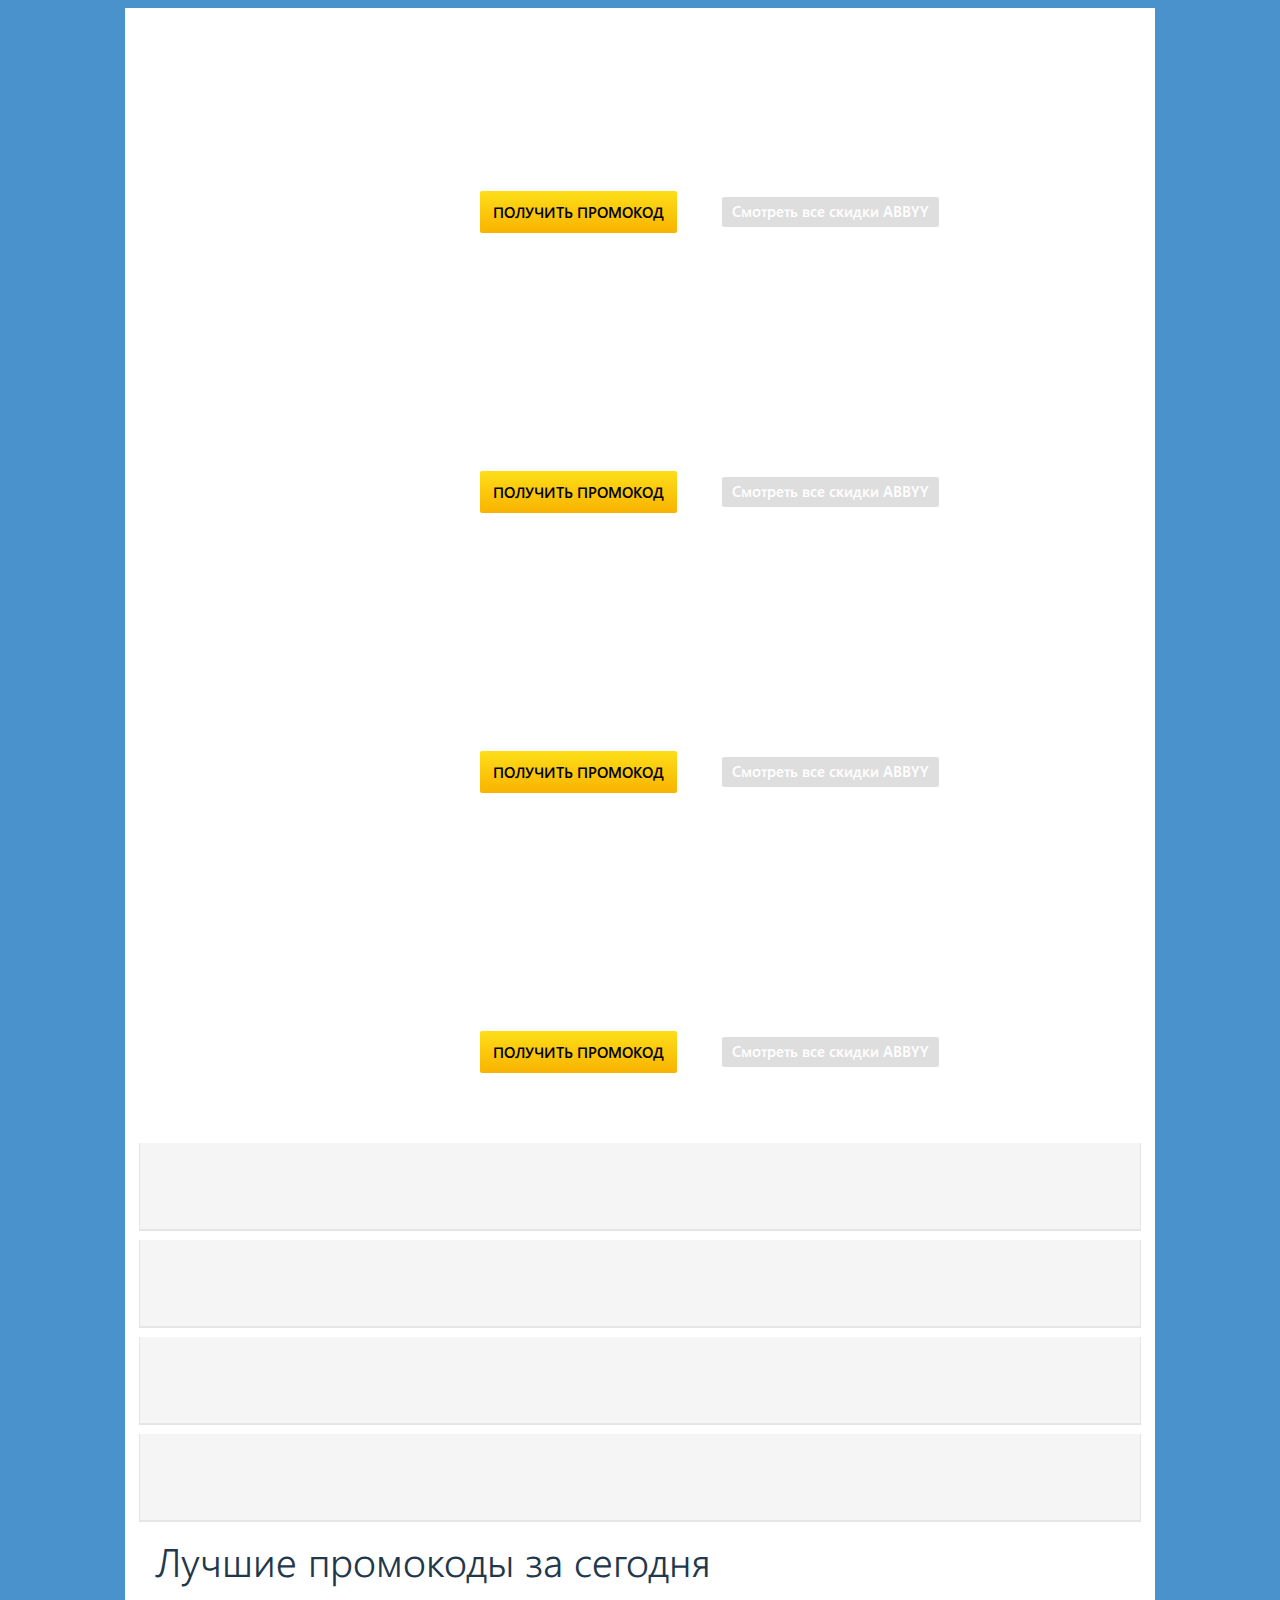
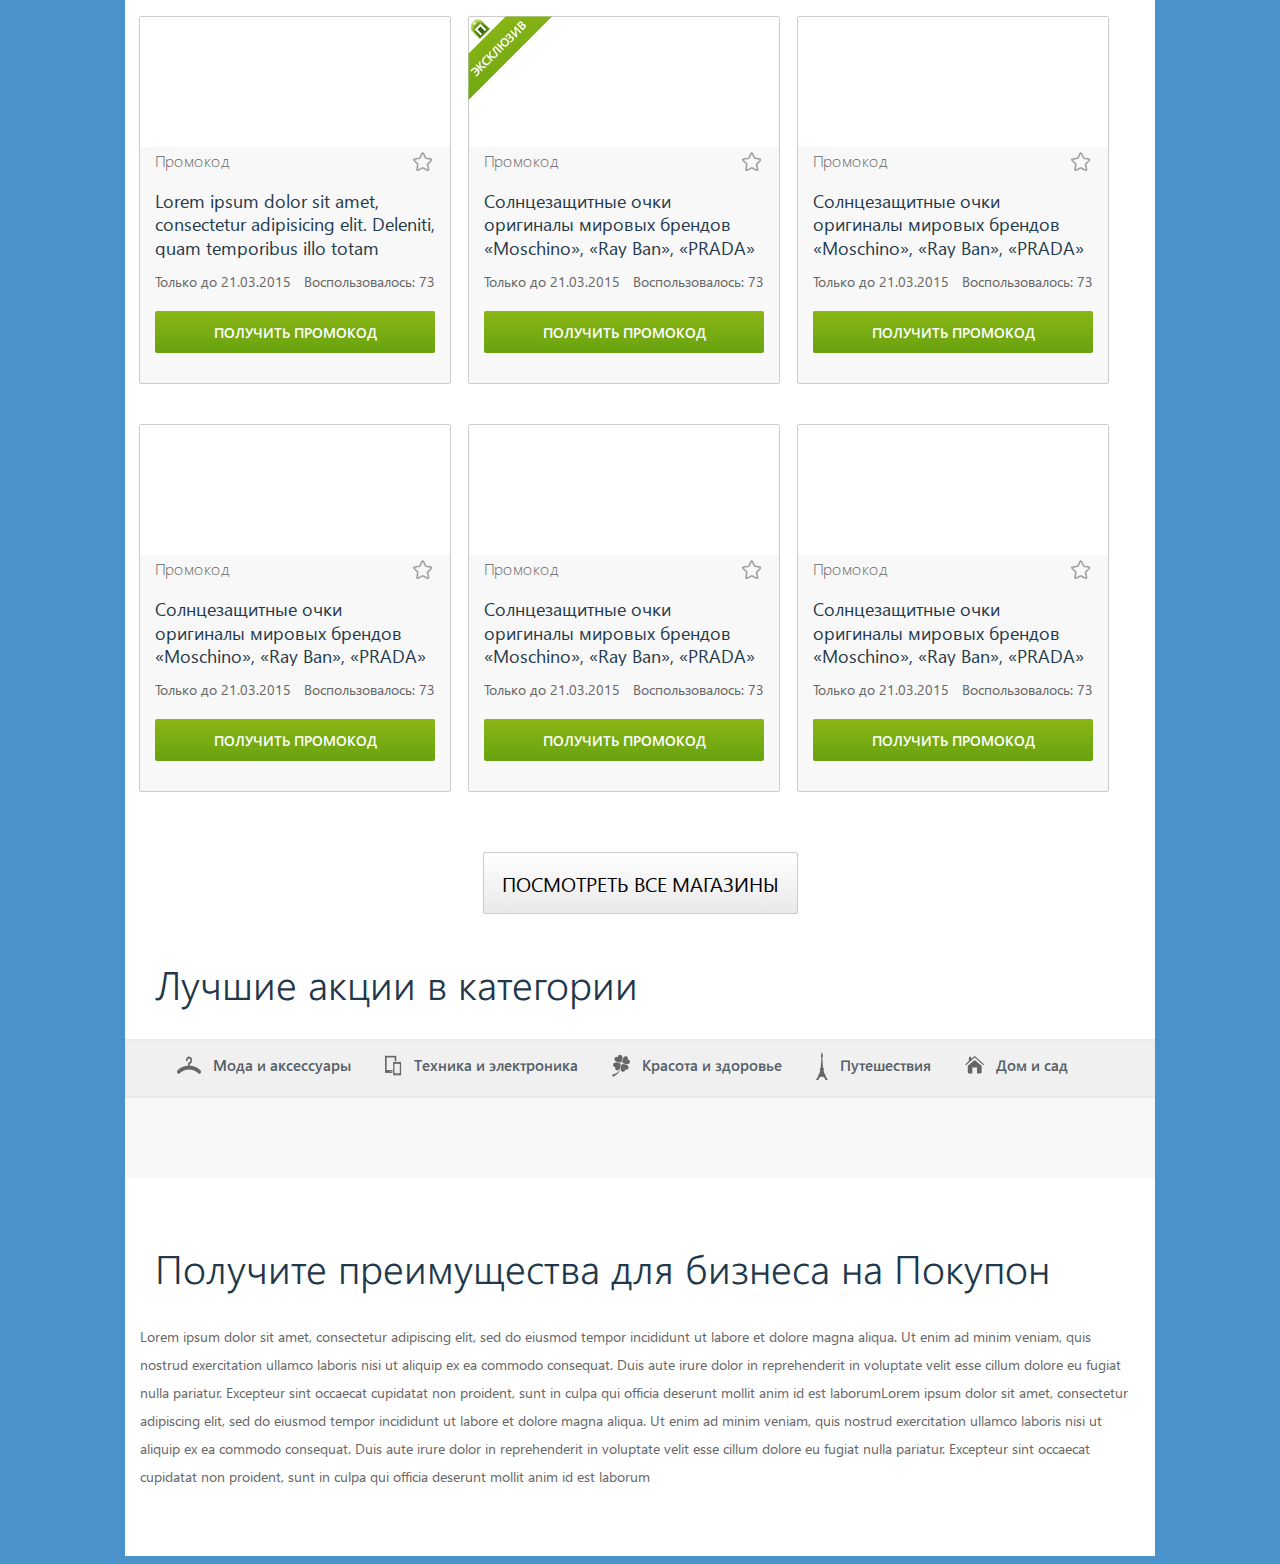
==== commit a6753abe: "fixes" ====
--- a/pokupon1.html
+++ b/pokupon1.html
@@ -59,50 +59,8 @@
 					</div>
 				</div>
 			</div>
-			<div class="sl__item">
-				<img src="http://placehold.it/970x280" alt="">
-				<div class="sl__content">
-					<div class="sl__title">Скидка на косметику Guerlain 75%</div>
-					<div class="sl__text">Лучший подарок для прекрасных дам! Наборы натуральной косметики всего от 155 грн.!</div>
-					<div class="sl__footer">
-						<button class="btn btn_yellow">ПОЛУЧИТЬ ПРОМОКОД</button>
-						<a class="sl__link" href="#">Смотреть все скидки ABBYY</a>
-					</div>
-				</div>
-			</div>
-			<div class="sl__item">
-				<img src="http://placehold.it/970x280" alt="">
-				<div class="sl__content">
-					<div class="sl__title">Скидка на косметику Guerlain 75%</div>
-					<div class="sl__text">Лучший подарок для прекрасных дам! Наборы натуральной косметики всего от 155 грн.!</div>
-					<div class="sl__footer">
-						<button class="btn btn_yellow">ПОЛУЧИТЬ ПРОМОКОД</button>
-						<a class="sl__link" href="#">Смотреть все скидки ABBYY</a>
-					</div>
-				</div>
-			</div>
-			<div class="sl__item">
-				<img src="http://placehold.it/970x280" alt="">
-				<div class="sl__content">
-					<div class="sl__title">Скидка на косметику Guerlain 75%</div>
-					<div class="sl__text">Лучший подарок для прекрасных дам! Наборы натуральной косметики всего от 155 грн.!</div>
-					<div class="sl__footer">
-						<button class="btn btn_yellow">ПОЛУЧИТЬ ПРОМОКОД</button>
-						<a class="sl__link" href="#">Смотреть все скидки ABBYY</a>
-					</div>
-				</div>
-			</div>
 		</div>
 		<div class="sl__nav js-sl-nav">
-			<div class="sl__logo">
-				<img src="http://placehold.it/120x90" alt="">
-			</div>
-			<div class="sl__logo">
-				<img src="http://placehold.it/120x90" alt="">
-			</div>
-			<div class="sl__logo">
-				<img src="http://placehold.it/120x90" alt="">
-			</div>
 			<div class="sl__logo">
 				<img src="http://placehold.it/120x90" alt="">
 			</div>
@@ -131,7 +89,7 @@
 					<div class="el__type">Промокод</div>
 					<div class="el__fav"><button></button></div>
 				</div>
-				<div class="el__text">Солнцезащитные очки оригиналы мировых брендов «Moschino», «Ray Ban», «PRADA» </div>
+				<div class="el__text">Lorem ipsum dolor sit amet, consectetur adipisicing elit. Deleniti, quam temporibus illo totam aspernatur reprehenderit porro blanditiis ex, error mollitia officiis aliquid dolorem, ut ratione quae accusantium id dolores veritatis!</div>
 				<ul class="el__info">
 					<li>Только до 21.03.2015</li>
 					<li>Воспользовалось: 73</li>
--- a/css/screen.css
+++ b/css/screen.css
@@ -66,6 +66,7 @@
 .wrapper .sl .sl__link { display: inline-block; padding: 5px 10px; background: rgba(0, 0, 0, 0.13); border-radius: 2px; font-family: "SegoeWP-SemiBold", Arial, sans-serif; font-size: 15px; color: white; vertical-align: middle; }
 .wrapper .sl .sl__link:hover { background: rgba(235, 235, 235, 0.13); }
 .wrapper .sl .sl__nav { position: relative; margin-top: -11px; border-bottom: 1px solid #e9e3e2; z-index: 4; }
+.wrapper .sl .sl__nav.is-six .slick-track { margin: 0 auto; }
 .wrapper .sl .sl__logo { position: relative; height: 86px; margin-top: 11px; padding: 10px; background: whitesmoke; box-shadow: 0 1px 0 1px #e5e5e5; cursor: pointer; text-align: center; font-size: 0; z-index: 2; }
 .wrapper .sl .sl__logo:before { content: ""; display: inline-block; vertical-align: middle; width: 0; height: 100%; }
 .wrapper .sl .sl__logo img { max-width: 88px; max-height: 66px; vertical-align: middle; }
@@ -95,7 +96,7 @@
 .wrapper .el .el__fav button:hover { background-position: 0 -760px; }
 .wrapper .el .el__fav button:active, .wrapper .el .el__fav button.is-active { background-position: 0 0; }
 .wrapper .el .el__type { font-family: "SegoeWP-Light", Arial, sans-serif; font-size: 16px; }
-.wrapper .el .el__text { margin-bottom: 15px; font-size: 18px; color: #1f384b; }
+.wrapper .el .el__text { height: 69px; margin-bottom: 15px; font-size: 18px; color: #1f384b; overflow: hidden; }
 .wrapper .el .el__info { display: table; width: 100%; margin-bottom: 20px; }
 .wrapper .el .el__info li { display: table-cell; text-align: right; font-size: 14px; }
 .wrapper .el .el__info li:first-child { text-align: left; }
@@ -130,11 +131,16 @@
 .wrapper .shop .shop__available span { display: block; margin-bottom: 10px; font-family: "SegoeWP-SemiBold", Arial, sans-serif; font-size: 90px; line-height: 1; }
 .wrapper .shop .btn { height: 30px; border-radius: 0 0 2px 2px; }
 .wrapper .list-btn button { display: block; width: 188px; height: 30px; margin-bottom: 10px; padding: 0 8px; background: none; border-radius: 4px; border: 1px solid; font-family: "SegoeWP-SemiBold", Arial, sans-serif; font-size: 12px; text-align: left; }
-.wrapper .list-btn button.is-gray { background: #f0f0f0; border-color: #cccccc; }
+.wrapper .list-btn button.is-gray { border-color: #cccccc; }
+.wrapper .list-btn button.is-gray.is-active { background: #f0f0f0; }
 .wrapper .list-btn button.is-red { border-color: #a72832; }
+.wrapper .list-btn button.is-red.is-active { background: #a72832; color: white; }
 .wrapper .list-btn button.is-viol { border-color: #53447e; }
+.wrapper .list-btn button.is-viol.is-active { background: #53447e; color: white; }
 .wrapper .list-btn button.is-blue { border-color: #2eafb3; }
+.wrapper .list-btn button.is-blue.is-active { background: #2eafb3; color: white; }
 .wrapper .list-btn button.is-green { border-color: #adcb80; }
+.wrapper .list-btn button.is-green.is-active { border-color: #5c9800; background: #5c9800; color: white; }
 .wrapper .wrap-code { margin-bottom: 50px; }
 .wrapper .wrap-code_logo .code .code__title { font-size: 18px; }
 .wrapper .wrap-code_logo .code .code__btn { width: 180px; }
@@ -156,7 +162,7 @@
 .wrapper .code .code__used, .wrapper .code .code__only { font-size: 16px; }
 .wrapper .code .code__only { color: #5c9800; }
 .wrapper .code .code__title { height: 46px; margin-bottom: 12px; font-size: 20px; color: #1f384b; line-height: 1.2; overflow: hidden; }
-.wrapper .code .code__text { margin-bottom: 12px; font-size: 16px; color: #999999; overflow: hidden; -ms-text-overflow: ellipsis; text-overflow: ellipsis; white-space: nowrap; }
+.wrapper .code .code__text { margin-bottom: 12px; font-size: 16px; color: #999999; -webkit-touch-callout: none; -webkit-user-select: none; -khtml-user-select: none; -moz-user-select: none; -ms-user-select: none; user-select: none; cursor: pointer; }
 .wrapper .code .code__foot { font-size: 0; }
 .wrapper .code .code__foot span { display: inline-block; margin-right: 25px; vertical-align: middle; font-size: 14px; color: #999999; }
 .wrapper .code .code__foot span + span { margin: 0; }
@@ -258,18 +264,25 @@
 .wrapper .popup .popup__title { margin-bottom: 20px; font-family: "SegoeWP-Light", Arial, sans-serif; font-size: 22px; color: #1f384b; }
 .wrapper .popup .popup__title_mb0 { margin-bottom: 0; }
 .wrapper .popup .popup__code { margin-bottom: 25px; font-size: 0; text-align: center; }
-.wrapper .popup .popup__code-in { display: inline-block; border: 1px dashed #dde1e2; background: white; vertical-align: top; }
-.wrapper .popup .popup__code-in span { display: block; width: 290px; height: 46px; font-family: "SegoeWP-SemiBold", Arial, sans-serif; font-size: 36px; color: #333333; line-height: 43px; }
+.wrapper .popup .popup__code_banner .popup__code-in { height: auto; }
+.wrapper .popup .popup__code-in { position: relative; display: inline-block; width: 290px; height: 48px; border: 1px dashed #dde1e2; background: white; vertical-align: top; }
+.wrapper .popup .popup__code-in span { font-family: "SegoeWP-SemiBold", Arial, sans-serif; font-size: 36px; color: #333333; line-height: 44px; cursor: text; }
+.wrapper .popup .popup__btn { position: relative; display: inline-block; vertical-align: top; }
+.wrapper .popup .popup__btn:hover .btn { background-color: #8bb716; background-image: -webkit-gradient(linear, to top, to bottom, color-stop(0%, #8bb716), color-stop(100%, #9bcc1a)); background-image: -webkit-linear-gradient(to top, #8bb716 0%, #9bcc1a 100%); background-image: -moz-linear-gradient(to top, #8bb716 0%, #9bcc1a 100%); background-image: -o-linear-gradient(to top, #8bb716 0%, #9bcc1a 100%); background-image: linear-gradient(to top, #8bb716 0%, #9bcc1a 100%); }
+.wrapper .popup .popup__btn:active .btn { background-color: #68a20f; background-image: -webkit-gradient(linear, to top, to bottom, color-stop(0%, #68a20f), color-stop(100%, #8ab616)); background-image: -webkit-linear-gradient(to top, #68a20f 0%, #8ab616 100%); background-image: -moz-linear-gradient(to top, #68a20f 0%, #8ab616 100%); background-image: -o-linear-gradient(to top, #68a20f 0%, #8ab616 100%); background-image: linear-gradient(to top, #68a20f 0%, #8ab616 100%); box-shadow: inset 0 0 4px rgba(49, 76, 0, 0.75); }
+.wrapper .popup .popup__btn object { position: absolute; top: 0; left: 0; width: 100%; height: 100%; filter: progid:DXImageTransform.Microsoft.Alpha(Opacity=0); opacity: 0; cursor: pointer; }
 .wrapper .popup .popup__center { padding: 25px 30px; border-bottom: 1px solid #dfe3e6; }
-.wrapper .popup .popup__foot { display: table; width: 100%; }
-.wrapper .popup .popup__foot-cell { display: table-cell; vertical-align: middle; padding: 15px 30px; }
+.wrapper .popup .popup__foot { padding: 15px 30px; *zoom: 1; }
+.wrapper .popup .popup__foot:after { content: " "; display: table; clear: both; }
+.wrapper .popup .popup__foot-cell { overflow: hidden; }
+.wrapper .popup .popup__foot-cell:first-child { float: left; margin-right: 30px; }
 .wrapper .popup .popup__el { position: relative; display: table; width: 100%; text-align: left; }
-.wrapper .popup .popup__el-pic, .wrapper .popup .popup__el-in { display: table-cell; vertical-align: middle; }
+.wrapper .popup .popup__el-pic, .wrapper .popup .popup__el-in { display: table-cell; vertical-align: top; }
 .wrapper .popup .popup__el-pic { width: 120px; padding-right: 20px; }
 .wrapper .popup .popup__el-pic img { max-width: 100%; }
 .wrapper .popup .popup__el-in { padding-right: 35px; }
-.wrapper .popup .popup__el-title { margin-bottom: 5px; font-family: "SegoeWP-SemiBold", Arial, sans-serif; font-size: 18px; color: #1f384b; }
-.wrapper .popup .popup__el-text { font-size: 16px; color: #666666; }
+.wrapper .popup .popup__el-title { margin-bottom: 5px; font-family: "SegoeWP-SemiBold", Arial, sans-serif; font-size: 18px; color: #1f384b; -ms-word-break: break-all; word-break: break-all; }
+.wrapper .popup .popup__el-text { font-size: 16px; color: #666666; -ms-word-break: break-all; word-break: break-all; }
 .wrapper .popup .popup__el-fav { position: absolute; top: 0; right: 0; background: url('../img/icons-s3b0e6ccfbf.png') 0 -35px no-repeat; width: 25px; height: 25px; }
 .wrapper .popup .popup__el-fav:hover { background-position: 0 -760px; }
 .wrapper .popup .popup__el-fav:active, .wrapper .popup .popup__el-fav.is-active { background-position: 0 0; }
@@ -277,9 +290,9 @@
 .wrapper .popup .popup__text a { color: #147acc; }
 .wrapper .popup .popup__text_mb40 { margin-bottom: 40px; }
 .wrapper .popup .popup__link { text-align: right; }
-.wrapper .popup .popup__link a { font-size: 16px; color: #147acc; }
+.wrapper .popup .popup__link a { display: block; font-size: 16px; color: #147acc; overflow: hidden; -ms-text-overflow: ellipsis; text-overflow: ellipsis; white-space: nowrap; line-height: 30px; }
 .wrapper .popup .btn { min-width: 380px; }
-.wrapper .social { font-size: 0; }
+.wrapper .social { text-align: left; white-space: nowrap; font-size: 0; }
 .wrapper .social a { display: inline-block; margin-left: 3px; vertical-align: middle; }
 .wrapper .social a:first-child { margin: 0; }
 .wrapper .social .social__vk { background: url('../img/icons-s3b0e6ccfbf.png') 0 -909px no-repeat; width: 30px; height: 30px; }
